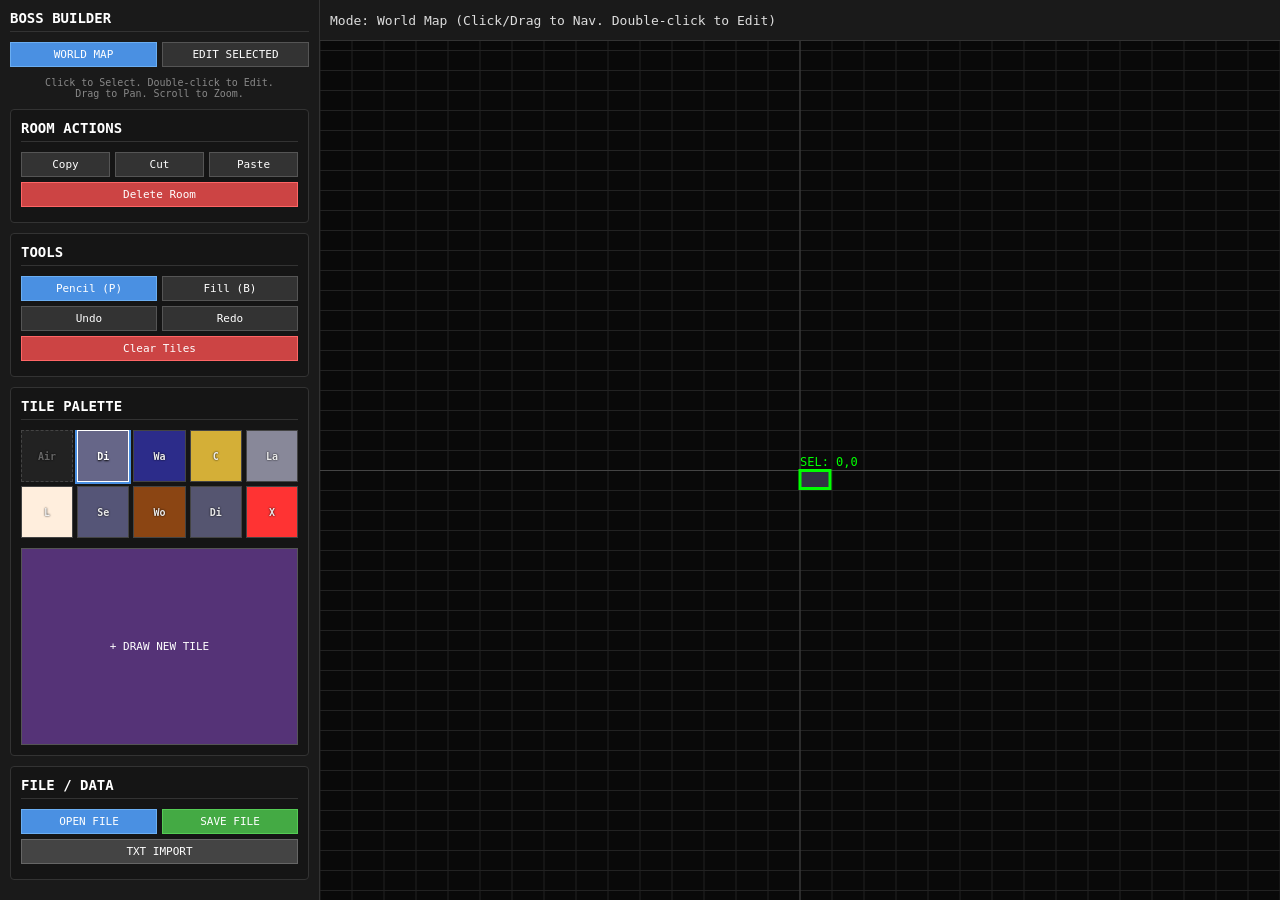
==== editor.html @ b4d49d74 "reframed" ====
<!DOCTYPE html>
<html lang="en">
<head>
    <meta charset="UTF-8">
    <title>BOSS Engine - World Builder</title>
    <style>
        :root {
            --bg: #111;
            --panel: #1a1a1a;
            --border: #333;
            --accent: #4a90e2;
            --text: #ddd;
            --success: #44aa44;
            --danger: #cc4444;
            --highlight: #ffd700;
        }
        body { margin: 0; background: var(--bg); color: var(--text); font-family: monospace; height: 100vh; display: flex; overflow: hidden; }
        
        /* Layout */
        #sidebar { width: 320px; background: var(--panel); border-right: 1px solid var(--border); display: flex; flex-direction: column; padding: 10px; box-sizing: border-box; z-index: 10; }
        #main { flex: 1; position: relative; display: flex; flex-direction: column; }
        #toolbar { height: 40px; background: var(--panel); border-bottom: 1px solid var(--border); display: flex; align-items: center; padding: 0 10px; gap: 10px; justify-content: space-between; z-index: 10; }
        #viewport { flex: 1; background: #000; position: relative; overflow: hidden; display: flex; align-items: center; justify-content: center; }
        
        /* UI Components */
        h2, h3 { margin: 0 0 10px 0; font-size: 14px; text-transform: uppercase; border-bottom: 1px solid var(--border); padding-bottom: 5px; color: #fff; }
        .group { background: rgba(0,0,0,0.2); border: 1px solid var(--border); padding: 10px; margin-bottom: 10px; border-radius: 4px; }
        .row { display: flex; gap: 5px; margin-bottom: 5px; align-items: center; }
        button { background: #333; border: 1px solid #555; color: white; padding: 5px 10px; cursor: pointer; font-family: inherit; font-size: 11px; flex: 1; transition: background 0.2s; }
        button:hover { background: #444; }
        button:active { transform: translateY(1px); }
        button.active { background: var(--accent); border-color: #6baef2; }
        button.success { background: var(--success); border-color: #55cc55; }
        button.danger { background: var(--danger); border-color: #ff6666; }
        button.secondary { background: #444; border-color: #666; }
        button:disabled { opacity: 0.5; cursor: not-allowed; }
        input, select { background: #222; border: 1px solid #444; color: white; padding: 4px; font-family: inherit; width: 100%; box-sizing: border-box; }
        
        /* Canvas Areas */
        canvas { image-rendering: pixelated; box-shadow: 0 0 30px rgba(0,0,0,0.8); }
        
        /* World View Specifics */
        #world-canvas { cursor: grab; background-color: #050505; }
        #world-canvas:active { cursor: grabbing; }

        /* Room Canvas - Scaled Up */
        #room-canvas {
            width: auto;
            height: auto;
            max-width: 95%;
            max-height: 95%;
            aspect-ratio: 480/288;
            image-rendering: pixelated; 
            /* Subtle grid background for Air */
            background-image: 
                linear-gradient(#1a1a1a 1px, transparent 1px),
                linear-gradient(90deg, #1a1a1a 1px, transparent 1px);
            background-size: 3.33% 5.55%; /* Approx for 30x18 grid */
            background-color: #0a0a0a;
        }
        
        /* Minimap Overlay */
        #minimap-overlay {
            position: absolute;
            top: 20px;
            right: 20px; /* Moved to right */
            background: rgba(0, 0, 0, 0.4); /* Semi-transparent */
            border: 1px solid rgba(255,255,255,0.2);
            padding: 10px;
            z-index: 100;
            display: none;
            backdrop-filter: blur(2px);
            /* Important: Click-through */
            pointer-events: none;
            border-radius: 8px;
        }
        #minimap-canvas { display: block; image-rendering: pixelated; opacity: 0.85; }

        /* Palette Grid */
        #palette { display: grid; grid-template-columns: repeat(5, 1fr); gap: 4px; max-height: 200px; overflow-y: auto; }
        .p-btn { aspect-ratio: 1; border: 1px solid #444; cursor: pointer; position: relative; font-size: 10px; display: flex; align-items: center; justify-content: center; overflow: hidden; font-weight: bold; color: rgba(255,255,255,0.9); text-shadow: 0 0 2px black; background: #222; }
        .p-btn.active { border-color: white; box-shadow: 0 0 0 2px var(--accent); z-index: 2; color: white; text-shadow: 0 1px 2px black; }
        .p-btn img { width: 100%; height: 100%; image-rendering: pixelated; }

        /* Pixel Editor */
        #pixel-editor-panel {
            position: absolute; top: 0; left: 0; width: 100%; height: 100%;
            background: rgba(0,0,0,0.95); z-index: 200;
            display: none;
            flex-direction: column; align-items: center; justify-content: center;
        }
        .color-swatch { width: 24px; height: 24px; border: 1px solid #555; display: inline-block; cursor: pointer; }
        .color-swatch.active { border: 2px solid white; transform: scale(1.1); }
        
        /* Modal for JSON */
        #json-modal {
            position: absolute; top: 0; left: 0; width: 100%; height: 100%;
            background: rgba(0,0,0,0.9); z-index: 300; display: none;
            padding: 40px; box-sizing: border-box;
        }
        textarea { width: 100%; height: 80%; background: #111; color: #0f0; border: 1px solid #333; font-family: monospace; padding: 10px; font-size: 12px; }

        .helper-text { font-size: 10px; color: #888; margin-top: 5px; text-align: center; }
        
        /* Status message */
        #status-message { font-size: 11px; color: #aaa; margin-left: auto; }

        /* Save Dialog */
        #save-modal {
            position: absolute; top: 0; left: 0; width: 100%; height: 100%;
            background: rgba(0,0,0,0.8); z-index: 400; display: none;
            align-items: center; justify-content: center;
        }
        .modal-box { background: #222; border: 1px solid #555; padding: 20px; width: 300px; text-align: center; box-shadow: 0 10px 30px rgba(0,0,0,0.5); }
    </style>
</head>
<body>

<!-- HIDDEN FILE INPUT -->
<input type="file" id="file-loader" accept=".js,.json,.txt" style="display: none;" onchange="dataManager.onFileSelected(this)">

<!-- SAVE MODAL -->
<div id="save-modal">
    <div class="modal-box">
        <h3>Save Options</h3>
        <p style="font-size: 11px; color: #aaa; margin-bottom: 20px;">Choose how you want to save the map data.</p>
        <div style="display: flex; flex-direction: column; gap: 10px;">
            <button id="btn-save-overwrite" class="success" onclick="dataManager.saveOverwrite()">OVERWRITE SOURCE</button>
            <button id="btn-save-new" class="active" onclick="dataManager.saveAsNew()">SAVE AS NEW FILE</button>
            <button class="secondary" onclick="document.getElementById('save-modal').style.display='none'">CANCEL</button>
        </div>
    </div>
</div>

<!-- SIDEBAR -->
<div id="sidebar">
    <h2>BOSS Builder</h2>

    <!-- Mode Switcher -->
    <div class="row">
        <button id="btn-mode-world" class="active" onclick="app.setMode('world')">WORLD MAP</button>
        <button id="btn-mode-room" onclick="app.editCurrentRoom()">EDIT SELECTED</button>
    </div>
    
    <div class="helper-text" style="margin-bottom: 10px;">
        Click to Select. Double-click to Edit.<br>Drag to Pan. Scroll to Zoom.
    </div>

    <!-- Room Actions -->
    <div class="group">
        <h3>Room Actions</h3>
        <div class="row">
            <button onclick="app.copyRoom()" title="Ctrl+C">Copy</button>
            <button onclick="app.cutRoom()" title="Ctrl+X">Cut</button>
            <button onclick="app.pasteRoom()" title="Ctrl+V">Paste</button>
        </div>
        <div class="row">
            <button class="danger" onclick="app.deleteRoom()" title="Delete/Backspace">Delete Room</button>
        </div>
    </div>

    <!-- Tools -->
    <div class="group">
        <h3>Tools</h3>
        <div class="row">
            <button id="tool-pencil" class="active" onclick="app.setTool('pencil')">Pencil (P)</button>
            <button id="tool-bucket" onclick="app.setTool('bucket')">Fill (B)</button>
        </div>
        <div class="row">
            <button onclick="app.undo()" title="Ctrl+Z">Undo</button>
            <button onclick="app.redo()" title="Ctrl+Y">Redo</button>
        </div>
        <div class="row">
            <button class="danger" onclick="app.clearRoomContent()">Clear Tiles</button>
        </div>
    </div>

    <!-- Palette -->
    <div class="group" style="flex: 1; display: flex; flex-direction: column;">
        <h3>Tile Palette</h3>
        <div id="palette">
            <!-- Populated by JS -->
        </div>
        <button onclick="pixelEditor.open()" style="margin-top: 10px; background: #553377;">+ DRAW NEW TILE</button>
    </div>

    <!-- Data -->
    <div class="group">
        <h3>File / Data</h3>
        <div class="row">
            <button class="active" onclick="dataManager.openSmart()" title="Auto-detects browser capabilities">OPEN FILE</button>
            <button class="success" onclick="dataManager.saveWithUI()">SAVE FILE</button>
        </div>
        <div class="row">
            <button class="secondary" onclick="dataManager.openImport()">TXT IMPORT</button>
        </div>
    </div>
</div>

<!-- MAIN VIEWPORT -->
<div id="main">
    <div id="toolbar">
        <span id="status-bar">Mode: World View</span>
        <span id="status-message"></span>
    </div>
    
    <div id="viewport">
        <!-- Room Editor Canvas -->
        <canvas id="room-canvas" width="480" height="288" style="display:none;"></canvas>
        
        <!-- World Map Canvas -->
        <canvas id="world-canvas"></canvas>
        
        <!-- Minimap Overlay -->
        <div id="minimap-overlay">
            <canvas id="minimap-canvas" width="150" height="150"></canvas>
            <div style="text-align:center; font-size:10px; color:#aaa; margin-top:2px;">Minimap</div>
        </div>
    </div>
</div>

<!-- PIXEL EDITOR OVERLAY -->
<div id="pixel-editor-panel">
    <div class="group" style="background: #222; padding: 20px; border: 1px solid #555; width: 520px;">
        <h3>Tile / Asset Designer</h3>
        <div style="display: flex; gap: 20px;">
            <div>
                <canvas id="pixel-canvas" width="256" height="256" style="border: 1px solid #555; cursor: crosshair;"></canvas>
                <div class="helper-text">Left Click: Draw | Right Click: Erase</div>
            </div>
            <div style="flex: 1; display: flex; flex-direction: column; gap: 10px;">
                <div>
                    <label>Name:</label>
                    <input type="text" id="pe-name" value="NewTile">
                </div>
                <div style="display: flex; gap: 5px;">
                     <div style="flex: 1;">
                        <label>ID (Num):</label>
                        <input type="number" id="pe-id" value="20">
                     </div>
                     <div style="flex: 1;">
                        <label>Char (Map):</label>
                        <input type="text" id="pe-char" value="" maxlength="1" placeholder="Ex: A">
                     </div>
                </div>
                <div class="helper-text" style="text-align: left; margin-top: 0;">
                    Character used in saved file map strings.
                </div>
                <div>
                    <label>Type:</label>
                    <select id="pe-type">
                        <option value="1">SOLID (Wall)</option>
                        <option value="0">NONE (Air/Decor)</option>
                        <option value="2">LIQUID (Water)</option>
                        <option value="4">CLIMBABLE (Ladder)</option>
                        <option value="99">HAZARD (Spike)</option>
                        <option value="8">PLATFORM (One-Way)</option>
                    </select>
                </div>
                <div>
                    <label>Colors:</label>
                    <div id="pe-palette"></div>
                </div>
                <div style="margin-top: auto; display: flex; gap: 5px;">
                    <button class="secondary" onclick="pixelEditor.close()">Cancel</button>
                    <button class="success" onclick="pixelEditor.save()">SAVE & ADD</button>
                </div>
            </div>
        </div>
    </div>
</div>

<!-- DATA IMPORT/EXPORT MODAL -->
<div id="json-modal">
    <div style="height: 5%; display: flex; justify-content: space-between; color: white;">
        <h3>Data Import/Export</h3>
        <button onclick="document.getElementById('json-modal').style.display='none'">CLOSE</button>
    </div>
    <textarea id="json-io" placeholder="Paste your WORLD_LAYOUTS here..."></textarea>
    <div style="height: 5%; display: flex; gap: 10px; align-items: center;">
        <button class="success" onclick="dataManager.processImport()">LOAD DATA</button>
        <span class="helper-text">Copy this content to data/rooms.js or paste existing content here.</span>
    </div>
</div>

<script>
/**
 * ------------------------------------------------------------------
 * CONSTANTS & CONFIG
 * ------------------------------------------------------------------
 */
const TILE_SIZE = 16;
const ROOM_COLS = 30;
const ROOM_ROWS = 18;
const ROOM_W = ROOM_COLS * TILE_SIZE; // 480
const ROOM_H = ROOM_ROWS * TILE_SIZE; // 288

// Engine Constants (Reference)
const COLLISION_TYPE = {
    NONE: 0, SOLID: 1, ONE_WAY: 2, LIQUID: 3, CLIMBABLE: 4, HAZARD: 5
};

const RENDER_STYLE = {
    INVISIBLE: 0, BLOCK_BASIC: 1, LIQUID: 2, LADDER: 3, 
    PLATFORM_WOOD: 4, SPIKE_ROCK: 5, OBJECT_MARKER: 6, CUSTOM: 100
};

// ------------------------------------------------------------------
// DATA MAPPING CONFIGURATION (Refactored for Index Compatibility)
// ------------------------------------------------------------------

// Mappings for file I/O. 
// IMPORT_MAP mirrors index.html's TILE_DATA_MAP
let IMPORT_MAP = {
    'x': 99, 
    'X': 99
};

// EXPORT_MAP is the inverse for saving
let EXPORT_MAP = {
    99: 'x'
};

// Utility: Tile Codec for Hot-Pluggable Logic
const TileCodec = {
    /**
     * Converts raw input (string char or number) into a standard Tile ID
     */
    decode(input) {
        if (typeof input === 'number') return input;
        
        // 1. Check Configuration Table for special overrides
        if (IMPORT_MAP.hasOwnProperty(input)) {
            return IMPORT_MAP[input];
        }
        
        // 2. Standard Fallback: Try parsing as integer
        const val = parseInt(input);
        return isNaN(val) ? 0 : val;
    },

    /**
     * Converts a standard Tile ID into its string representation for saving
     */
    encode(id) {
        // 1. Check Configuration Table for special overrides
        if (EXPORT_MAP.hasOwnProperty(id)) {
            return EXPORT_MAP[id];
        }
        
        // 2. Standard Fallback: Convert to string
        return id.toString();
    },

    // Registers a new custom mapping dynamically
    registerMapping(id, char) {
        if (!char || !id) return;
        IMPORT_MAP[char] = id;
        EXPORT_MAP[id] = char;
        console.log(`[Editor] Registered mapping: ID ${id} <-> Char '${char}'`);
    }
};

// Updated Tile Definitions
let TILE_DEF = {
    0:  { name: "Air",           col: COLLISION_TYPE.NONE,      ren: RENDER_STYLE.INVISIBLE,    isVoid: true },
    1:  { name: "Dirt",          col: COLLISION_TYPE.SOLID,     ren: RENDER_STYLE.BLOCK_BASIC,  color: "#666688" },
    2:  { name: "Water",         col: COLLISION_TYPE.LIQUID,    ren: RENDER_STYLE.LIQUID,       color: "rgba(68, 68, 255, 0.5)" },
    3:  { name: "ChestNode",     col: COLLISION_TYPE.NONE,      ren: RENDER_STYLE.OBJECT_MARKER, color: "#d4af37", symbol: "C" },
    4:  { name: "Ladder",        col: COLLISION_TYPE.CLIMBABLE, ren: RENDER_STYLE.LADDER,       color: "#888899", style: "ladder" },
    5:  { name: "LightNode",     col: COLLISION_TYPE.NONE,      ren: RENDER_STYLE.OBJECT_MARKER, color: "#ffeedd", symbol: "L" },
    6:  { name: "SecretWall",    col: COLLISION_TYPE.NONE,      ren: RENDER_STYLE.BLOCK_BASIC,  color: "#555577", alpha: 0.6 }, 
    8:  { name: "WoodPlatform",  col: COLLISION_TYPE.ONE_WAY,   ren: RENDER_STYLE.PLATFORM_WOOD, color: "#8b4513", height: 4 },
    10: { name: "DirtAlt",       col: COLLISION_TYPE.SOLID,     ren: RENDER_STYLE.BLOCK_BASIC,  color: "#555570" },
    99: { name: "Spike",         col: COLLISION_TYPE.HAZARD,    ren: RENDER_STYLE.SPIKE_ROCK,   color: "#ff3333", style: "spike" }
};

let CUSTOM_SPRITES = {}; 

let worldData = {
    "0,0": Array(ROOM_ROWS).fill().map(() => Array(ROOM_COLS).fill(0))
};

/**
 * ------------------------------------------------------------------
 * APPLICATION STATE
 * ------------------------------------------------------------------
 */
const app = {
    mode: 'world', // 'world' or 'room'
    curRx: 0,
    curRy: 0,
    selectedTile: 1,
    tool: 'pencil',
    isDrawing: false,
    
    // Performance Tracking
    lastPaintedTile: { x: -1, y: -1 },
    
    // History (Undo/Redo)
    history: [],
    redoStack: [],
    MAX_HISTORY: 50,
    
    // Clipboard for Room Data
    clipboard: null, 

    // Canvas Contexts
    ctxRoom: document.getElementById('room-canvas').getContext('2d'),
    ctxWorld: document.getElementById('world-canvas').getContext('2d'),
    ctxMini: document.getElementById('minimap-canvas').getContext('2d'),
    
    // World View Camera
    camX: 0,
    camY: 0,
    zoom: 0.5,
    isDragging: false,
    lastMouse: {x:0, y:0},
    keys: {},

    init() {
        this.renderPalette();
        this.resizeCanvas();
        window.addEventListener('resize', () => this.resizeCanvas());
        this.setupInputs();
        this.setMode('world');
        this.centerView();
        this.drawWorld();
    },

    resizeCanvas() {
        const vp = document.getElementById('viewport');
        const cvs = document.getElementById('world-canvas');
        cvs.width = vp.clientWidth;
        cvs.height = vp.clientHeight;
        if(this.mode === 'world') this.drawWorld();
    },

    setMode(m) {
        this.mode = m;
        document.getElementById('btn-mode-world').className = m === 'world' ? 'active' : '';
        document.getElementById('btn-mode-room').className = m === 'room' ? 'active' : '';
        document.getElementById('status-bar').innerText = m === 'world' ? 
            'Mode: World Map (Click/Drag to Nav. Double-click to Edit)' : 
            'Mode: Room Editor (Left Click Draw, Right Click Erase)';
        
        document.getElementById('room-canvas').style.display = m === 'room' ? 'block' : 'none';
        document.getElementById('world-canvas').style.display = m === 'world' ? 'block' : 'none';
        document.getElementById('minimap-overlay').style.display = m === 'room' ? 'block' : 'none';

        if (m === 'room') {
            this.drawRoom();
            this.drawMinimap();
        } else {
            this.drawWorld();
        }
    },

    setTool(t) { 
        this.tool = t; 
        document.getElementById('tool-pencil').className = t === 'pencil' ? 'active' : '';
        document.getElementById('tool-bucket').className = t === 'bucket' ? 'active' : '';
    },
    
    showMessage(msg) {
        const el = document.getElementById('status-message');
        el.innerText = msg;
        el.style.color = '#fff';
        setTimeout(() => el.innerText = '', 2000);
    },

    // --- UNDO / REDO SYSTEM ---

    saveState() {
        if (this.mode !== 'room') return;
        const key = `${this.curRx},${this.curRy}`;
        if (!worldData[key]) return;

        // Deep copy the current room state
        const state = worldData[key].map(row => [...row]);
        this.history.push({ key, data: state });
        
        if (this.history.length > this.MAX_HISTORY) this.history.shift();
        this.redoStack = []; // Clear redo on new action
    },

    undo() {
        if (this.history.length === 0) {
            this.showMessage("Nothing to Undo");
            return;
        }

        const currentState = this.history.pop();
        const key = currentState.key;
        
        // Save current state to redo stack before reverting
        if (worldData[key]) {
            this.redoStack.push({ key, data: worldData[key].map(row => [...row]) });
        }

        // Apply undo
        worldData[key] = currentState.data;
        
        if (key === `${this.curRx},${this.curRy}`) {
            this.drawRoom();
            this.drawMinimap();
        }
        this.showMessage("Undo");
    },

    redo() {
        if (this.redoStack.length === 0) {
            this.showMessage("Nothing to Redo");
            return;
        }

        const nextState = this.redoStack.pop();
        const key = nextState.key;

        // Save current to history again
        if (worldData[key]) {
            this.history.push({ key, data: worldData[key].map(row => [...row]) });
        }

        worldData[key] = nextState.data;

        if (key === `${this.curRx},${this.curRy}`) {
            this.drawRoom();
            this.drawMinimap();
        }
        this.showMessage("Redo");
    },

    // --- ROOM ACTIONS ---
    
    copyRoom() {
        const key = `${this.curRx},${this.curRy}`;
        if (worldData[key]) {
            this.clipboard = worldData[key].map(row => [...row]);
            this.showMessage(`Copied Room ${key}`);
        }
    },

    cutRoom() {
        this.saveState(); 
        const key = `${this.curRx},${this.curRy}`;
        if (worldData[key]) {
            this.clipboard = worldData[key].map(row => [...row]);
            delete worldData[key];
            this.showMessage(`Cut Room ${key}`);
            this.refreshViews();
        }
    },

    pasteRoom() {
        if (!this.clipboard) return this.showMessage("Clipboard empty");
        this.saveState(); 
        const key = `${this.curRx},${this.curRy}`;
        worldData[key] = this.clipboard.map(row => [...row]);
        this.showMessage(`Pasted to ${key}`);
        this.refreshViews();
    },

    deleteRoom() {
        const key = `${this.curRx},${this.curRy}`;
        if (worldData[key] && confirm(`Delete Room ${key} permanently?`)) {
            this.saveState(); 
            delete worldData[key];
            this.showMessage(`Deleted Room ${key}`);
            this.refreshViews();
        }
    },

    clearRoomContent() {
        const key = `${this.curRx},${this.curRy}`;
        if(confirm(`Clear tiles in Room ${key}?`)) {
            this.saveState();
            worldData[key] = Array(ROOM_ROWS).fill().map(() => Array(ROOM_COLS).fill(0));
            this.refreshViews();
            this.showMessage(`Cleared tiles in ${key}`);
        }
    },
    
    refreshViews() {
        if (this.mode === 'world') this.drawWorld();
        else { this.drawRoom(); this.drawMinimap(); }
    },

    selectRoom(x, y) {
        this.curRx = x;
        this.curRy = y;
        this.refreshViews();
    },

    editCurrentRoom() {
        const key = `${this.curRx},${this.curRy}`;
        if (!worldData[key]) {
            worldData[key] = Array(ROOM_ROWS).fill().map(() => Array(ROOM_COLS).fill(0));
        }
        this.setMode('room');
    },
    
    centerView() {
        const cvs = document.getElementById('world-canvas');
        this.camX = cvs.width/2;
        this.camY = cvs.height/2;
        this.drawWorld();
    },

    // --- DRAWING LOGIC ---

    drawRoom() {
        if (this.mode !== 'room') return;
        const ctx = this.ctxRoom;
        const key = `${this.curRx},${this.curRy}`;
        const data = worldData[key];
        
        // Clear canvas (Transparent/CSS background handles grid)
        ctx.clearRect(0,0, 480, 288);
        
        if(data) {
            for(let y=0; y<ROOM_ROWS; y++) {
                if (!data[y]) continue; 
                for(let x=0; x<ROOM_COLS; x++) {
                    const tid = data[y][x];
                    if (tid !== 0) this.drawTile(ctx, x*TILE_SIZE, y*TILE_SIZE, tid, TILE_SIZE);
                }
            }
        }
        
        // Draw Grid Overlay for better visibility (Optional)
        ctx.strokeStyle = "rgba(255,255,255,0.05)";
        ctx.lineWidth = 1;
        ctx.beginPath();
        for(let x=0; x<=ROOM_COLS; x++) { ctx.moveTo(x*TILE_SIZE,0); ctx.lineTo(x*TILE_SIZE, ROOM_H); }
        for(let y=0; y<=ROOM_ROWS; y++) { ctx.moveTo(0, y*TILE_SIZE); ctx.lineTo(ROOM_W, y*TILE_SIZE); }
        ctx.stroke();
    },

    drawTile(ctx, x, y, id, size) {
        const def = TILE_DEF[id];
        if(!def) return;
        
        if (CUSTOM_SPRITES[id]) {
            ctx.drawImage(CUSTOM_SPRITES[id], x, y, size, size);
        } else {
            // Background color fill
            if (def.color) {
                ctx.fillStyle = def.color;
                if (def.alpha) ctx.globalAlpha = def.alpha;
                
                if (def.height) {
                    // Platform style (top part)
                    ctx.fillRect(x, y, size, def.height);
                } else if(def.style === "spike") {
                    // Draw nothing here, handled below
                } else {
                    // Full block
                    ctx.fillRect(x, y, size, size);
                }
                ctx.globalAlpha = 1.0;
            }

            // --- Specific Shapes & Symbols ---
            
            // Symbol (Text)
            if (def.symbol) {
                ctx.fillStyle = "#fff";
                ctx.font = "bold 12px monospace";
                ctx.textAlign = "center";
                ctx.textBaseline = "middle";
                ctx.fillText(def.symbol, x + size/2, y + size/2);
            }

            // Ladder
            if (def.style === 'ladder') {
                ctx.fillStyle = "rgba(0,0,0,0.3)";
                ctx.fillRect(x + 4, y, 2, size);
                ctx.fillRect(x + 10, y, 2, size);
                for(let i=2; i<size; i+=4) ctx.fillRect(x+4, y+i, 8, 2);
            }

            // Spike (Triangle/X)
            if (def.style === 'spike') {
                ctx.fillStyle = def.color || "#f00";
                ctx.beginPath();
                // Upward triangle
                ctx.moveTo(x + 2, y + size);
                ctx.lineTo(x + size/2, y + 2);
                ctx.lineTo(x + size - 2, y + size);
                ctx.closePath();
                ctx.fill();
            }
            
            // Border for solid blocks
            if (!def.symbol && !def.height && !def.style && id !== 0) {
                ctx.strokeStyle = "rgba(0,0,0,0.3)";
                ctx.strokeRect(x, y, size, size);
            }
        }
    },

    drawWorld() {
        if (this.mode !== 'world') return;
        const ctx = this.ctxWorld;
        const cvs = document.getElementById('world-canvas');
        
        ctx.fillStyle = "#090909";
        ctx.fillRect(0,0, cvs.width, cvs.height);

        const roomW = 60 * this.zoom; 
        const roomH = 36 * this.zoom; 
        const gap = 4 * this.zoom;
        const cellW = roomW + gap;
        const cellH = roomH + gap;

        // Grid Lines
        ctx.strokeStyle = "#222";
        ctx.lineWidth = 1;
        const startX = (this.camX % cellW) - cellW; 
        const startY = (this.camY % cellH) - cellH;

        ctx.beginPath();
        for(let x = startX; x < cvs.width + cellW; x += cellW) {
            ctx.moveTo(x, 0); ctx.lineTo(x, cvs.height);
        }
        for(let y = startY; y < cvs.height + cellH; y += cellH) {
            ctx.moveTo(0, y); ctx.lineTo(cvs.width, y);
        }
        ctx.stroke();

        // Origin Lines
        ctx.strokeStyle = "#444";
        ctx.beginPath();
        ctx.moveTo(0, this.camY); ctx.lineTo(cvs.width, this.camY);
        ctx.moveTo(this.camX, 0); ctx.lineTo(this.camX, cvs.height);
        ctx.stroke();

        // Rooms
        for (let key in worldData) {
            const [rx, ry] = key.split(',').map(Number);
            const scX = this.camX + (rx * cellW);
            const scY = this.camY + (ry * cellH);
            
            if (scX + roomW < 0 || scX > cvs.width || scY + roomH < 0 || scY > cvs.height) continue;
            
            ctx.fillStyle = "#333344";
            ctx.fillRect(scX, scY, roomW, roomH);
            ctx.strokeStyle = "#555";
            ctx.strokeRect(scX, scY, roomW, roomH);

            // Preview
            const rData = worldData[key];
            const pSize = roomW / ROOM_COLS;
            if (this.zoom > 0.4 && rData) { 
                for(let r=0; r<ROOM_ROWS; r++) {
                    if (!rData[r]) continue;
                    for(let c=0; c<ROOM_COLS; c++) {
                        if (rData[r][c] !== 0) {
                            ctx.fillStyle = TILE_DEF[rData[r][c]] ? (TILE_DEF[rData[r][c]].color || 'transparent') : '#888';
                            if(ctx.fillStyle !== 'transparent') ctx.fillRect(scX + c*pSize, scY + r*pSize, pSize, pSize);
                        }
                    }
                }
            }
            
            // Label
            if (this.zoom > 0.6) {
                ctx.fillStyle = "white";
                ctx.font = `${10*this.zoom}px monospace`;
                ctx.fillText(`${rx},${ry}`, scX + 2, scY + 12*this.zoom);
            }
        }

        // Selection
        const selScX = this.camX + (this.curRx * cellW);
        const selScY = this.camY + (this.curRy * cellH);
        
        ctx.strokeStyle = "#00ff00";
        ctx.lineWidth = 3;
        ctx.strokeRect(selScX, selScY, roomW, roomH);
        
        ctx.fillStyle = "#0f0";
        ctx.font = `${12}px monospace`;
        ctx.fillText(`SEL: ${this.curRx},${this.curRy}`, selScX, selScY - 5);
    },

    drawMinimap() {
        const ctx = this.ctxMini;
        const cvs = document.getElementById('minimap-canvas');
        
        // Clear transparency
        ctx.clearRect(0,0,cvs.width, cvs.height);
        
        // Larger Minimap: Show 5x5 grid or 3x3 but bigger
        const range = 1; // 1 = 3x3 grid
        const visualScale = 1.5; // Scale up the minimap visual
        const roomPixW = 30 * visualScale; 
        const roomPixH = 18 * visualScale; 
        
        const centerX = cvs.width / 2;
        const centerY = cvs.height / 2;

        const rangeArr = [-1, 0, 1];
        
        rangeArr.forEach(dy => {
            rangeArr.forEach(dx => {
                const tx = this.curRx + dx;
                const ty = this.curRy + dy;
                const key = `${tx},${ty}`;
                
                // Calculate position relative to center
                const drawX = centerX + (dx * roomPixW) - (roomPixW/2);
                const drawY = centerY + (dy * roomPixH) - (roomPixH/2);
                
                ctx.strokeStyle = "rgba(100,100,100,0.5)";
                ctx.lineWidth = 1;
                ctx.strokeRect(drawX, drawY, roomPixW, roomPixH);

                if (worldData[key]) {
                    ctx.fillStyle = (dx===0 && dy===0) ? "rgba(34,51,34,0.9)" : "rgba(17,17,34,0.9)";
                    ctx.fillRect(drawX, drawY, roomPixW, roomPixH);
                    
                    const rData = worldData[key];
                    const dotW = roomPixW / ROOM_COLS;
                    const dotH = roomPixH / ROOM_ROWS;

                    for(let r=0; r<ROOM_ROWS; r++) { 
                        if (!rData[r]) continue;
                        for(let c=0; c<ROOM_COLS; c++) {
                            const tid = rData[r][c];
                            if (tid !== 0 && TILE_DEF[tid]) {
                                ctx.fillStyle = TILE_DEF[tid].color || 'transparent';
                                if(ctx.fillStyle !== 'transparent') 
                                    ctx.fillRect(drawX + c*dotW, drawY + r*dotH, Math.ceil(dotW), Math.ceil(dotH));
                            }
                        }
                    }
                } else if(dx===0 && dy===0) {
                     ctx.fillStyle = "rgba(17,17,17,0.9)";
                     ctx.fillRect(drawX, drawY, roomPixW, roomPixH);
                }
                
                if(dx===0 && dy===0) {
                    ctx.strokeStyle = "#0f0";
                    ctx.lineWidth = 2;
                    ctx.strokeRect(drawX, drawY, roomPixW, roomPixH);
                }
            });
        });
    },

    // --- INTERACTION ---

    renderPalette() {
        const p = document.getElementById('palette');
        p.innerHTML = '';
        Object.keys(TILE_DEF).forEach(k => {
            const def = TILE_DEF[k];
            // Skip rendering Air in palette if you want, but useful to have 'Eraser' effectively
            const div = document.createElement('div');
            div.className = `p-btn ${parseInt(k) === this.selectedTile ? 'active' : ''}`;
            
            if (CUSTOM_SPRITES[k]) {
                const img = document.createElement('img');
                img.src = CUSTOM_SPRITES[k].src;
                div.appendChild(img);
                
                // Show char code for custom sprites
                if (EXPORT_MAP[k]) {
                    const charBadge = document.createElement('div');
                    charBadge.innerText = EXPORT_MAP[k];
                    charBadge.style.position = 'absolute';
                    charBadge.style.bottom = '0';
                    charBadge.style.right = '0';
                    charBadge.style.background = 'rgba(0,0,0,0.7)';
                    charBadge.style.fontSize = '8px';
                    charBadge.style.padding = '1px 3px';
                    div.appendChild(charBadge);
                }
            } else {
                div.style.backgroundColor = def.color || '#222'; // Dark bg for Air
                if(def.symbol) div.innerText = def.symbol;
                else if (def.style === 'spike') div.innerText = "X"; // Special case for Spike icon
                else div.innerText = def.name.substring(0,2);
                
                // Special style for Air in palette
                if (k === "0") {
                   div.innerText = "Air";
                   div.style.color = "#666";
                   div.style.border = "1px dashed #444";
                }
            }
            
            div.title = `${def.name} (ID: ${k})`;
            div.onclick = () => {
                this.selectedTile = parseInt(k);
                this.renderPalette();
            };
            p.appendChild(div);
        });
    },

    setupInputs() {
        // Keyboard
        window.addEventListener('keydown', e => {
            if(e.target.tagName === 'INPUT' || e.target.tagName === 'TEXTAREA') return;
            this.keys[e.code] = true;
            if (e.ctrlKey || e.metaKey) {
                switch(e.code) {
                    case 'KeyC': e.preventDefault(); this.copyRoom(); break;
                    case 'KeyX': e.preventDefault(); this.cutRoom(); break;
                    case 'KeyV': e.preventDefault(); this.pasteRoom(); break;
                    case 'KeyS': e.preventDefault(); dataManager.saveWithUI(); break;
                    case 'KeyZ': e.preventDefault(); this.undo(); break;
                    case 'KeyY': e.preventDefault(); this.redo(); break;
                }
            }
            if (e.code === 'Delete' || e.code === 'Backspace') {
                e.preventDefault();
                this.deleteRoom();
            }
            // Tool Shortcuts
            if (e.code === 'KeyP') this.setTool('pencil');
            if (e.code === 'KeyB') this.setTool('bucket');
        });
        
        window.addEventListener('keyup', e => this.keys[e.code] = false);

        // WORLD CANVAS
        const wCvs = document.getElementById('world-canvas');
        wCvs.addEventListener('contextmenu', e => e.preventDefault());
        wCvs.addEventListener('mousedown', e => {
            if (e.button === 1 || e.button === 2 || (e.button === 0 && this.keys['Space'])) {
                e.preventDefault();
                this.isDragging = true;
                this.lastMouse = {x: e.clientX, y: e.clientY};
                wCvs.style.cursor = 'grabbing';
            }
        });
        
        window.addEventListener('mousemove', e => {
            if (this.isDragging && this.mode === 'world') {
                const dx = e.clientX - this.lastMouse.x;
                const dy = e.clientY - this.lastMouse.y;
                this.camX += dx;
                this.camY += dy;
                this.lastMouse = {x: e.clientX, y: e.clientY};
                this.drawWorld();
            }
        });

        window.addEventListener('mouseup', () => {
            this.isDragging = false;
            this.isDrawing = false;
            wCvs.style.cursor = 'grab';
        });
        
        wCvs.addEventListener('click', e => {
            if (e.button !== 0 || this.keys['Space'] || this.isDragging) return; 
            const rect = wCvs.getBoundingClientRect();
            const mx = e.clientX - rect.left;
            const my = e.clientY - rect.top;
            
            const cellW = (60 * this.zoom) + (4 * this.zoom);
            const cellH = (36 * this.zoom) + (4 * this.zoom);
            
            const gridX = Math.round((mx - this.camX) / cellW);
            const gridY = Math.round((my - this.camY) / cellH);
            this.selectRoom(gridX, gridY);
        });

        wCvs.addEventListener('dblclick', e => {
            if (e.button !== 0) return;
            const rect = wCvs.getBoundingClientRect();
            const mx = e.clientX - rect.left;
            const my = e.clientY - rect.top;
            const cellW = (60 * this.zoom) + (4 * this.zoom);
            const cellH = (36 * this.zoom) + (4 * this.zoom);
            
            const gridX = Math.round((mx - this.camX) / cellW);
            const gridY = Math.round((my - this.camY) / cellH);
            this.selectRoom(gridX, gridY);
            this.editCurrentRoom();
        });

        wCvs.addEventListener('wheel', e => {
            e.preventDefault();
            const rect = wCvs.getBoundingClientRect();
            const mouseX = e.clientX - rect.left;
            const mouseY = e.clientY - rect.top;
            const delta = -e.deltaY * 0.001;
            const oldZoom = this.zoom;
            let newZoom = Math.max(0.1, Math.min(oldZoom + delta, 5.0));
            const worldX = (mouseX - this.camX) / oldZoom;
            const worldY = (mouseY - this.camY) / oldZoom;
            this.camX = mouseX - (worldX * newZoom);
            this.camY = mouseY - (worldY * newZoom);
            this.zoom = newZoom;
            this.drawWorld();
        });

        // ROOM CANVAS (FIXED PERFORMANCE)
        const rCvs = document.getElementById('room-canvas');
        
        const getTileCoords = (e) => {
            const rect = rCvs.getBoundingClientRect();
            const scaleX = rCvs.width / rect.width;
            const scaleY = rCvs.height / rect.height;
            return {
                x: Math.floor(((e.clientX - rect.left) * scaleX) / TILE_SIZE),
                y: Math.floor(((e.clientY - rect.top) * scaleY) / TILE_SIZE)
            };
        };

        const paint = (e, isClick) => {
            const {x, y} = getTileCoords(e);
            if(x<0 || x>=ROOM_COLS || y<0 || y>=ROOM_ROWS) return;
            
            // PERFORMANCE FIX: 
            // 1. If dragging, don't repaint the same tile over and over
            if (!isClick && x === this.lastPaintedTile.x && y === this.lastPaintedTile.y) return;
            
            this.lastPaintedTile = { x, y };

            const key = `${this.curRx},${this.curRy}`;
            // SAFETY FIX: Ensure room data exists before painting to prevent crash/freeze
            if (!worldData[key]) {
                worldData[key] = Array(ROOM_ROWS).fill().map(() => Array(ROOM_COLS).fill(0));
            }
            if (!worldData[key][y]) {
                // Should not happen if init correctly, but safety first
                return;
            }

            let val = this.selectedTile;
            if (e.buttons === 2) val = 0; 
            
            // CRITICAL FIX: Only flood fill on initial click, NEVER on drag
            if (this.tool === 'bucket') {
                if (isClick && e.buttons === 1) {
                    this.floodFill(x, y, val);
                    this.drawRoom();
                    this.drawMinimap();
                }
            } else {
                // Pencil
                if (worldData[key][y][x] !== val) {
                    worldData[key][y][x] = val;
                    this.drawRoom();
                    this.drawMinimap();
                }
            }
        };

        rCvs.addEventListener('mousedown', e => {
            // Save state for UNDO before modifying
            if (e.button === 0 || e.button === 2) {
                this.saveState();
            }

            this.isDrawing = true;
            this.lastPaintedTile = {x: -1, y: -1}; // Reset
            paint(e, true);
        });
        rCvs.addEventListener('mousemove', e => {
            if(this.isDrawing) paint(e, false);
        });
        rCvs.addEventListener('contextmenu', e => e.preventDefault());
    },

    floodFill(x, y, val) {
        const key = `${this.curRx},${this.curRy}`;
        const grid = worldData[key];
        const target = grid[y][x];
        if(target === val) return;
        
        const stack = [[x,y]];
        while(stack.length) {
            const [cx, cy] = stack.pop();
            if(cx<0 || cx>=ROOM_COLS || cy<0 || cy>=ROOM_ROWS) continue;
            if(grid[cy][cx] === target) {
                grid[cy][cx] = val;
                stack.push([cx+1,cy], [cx-1,cy], [cx,cy+1], [cx,cy-1]);
            }
        }
    }
};

const pixelEditor = {
    canvas: document.getElementById('pixel-canvas'),
    ctx: document.getElementById('pixel-canvas').getContext('2d'),
    gridSize: 16,
    pixels: [],
    currentColor: '#ffffff',
    paletteColors: ['#000000', '#111122', '#ffffff', '#ff0000', '#00ff00', '#0000ff', '#ffff00', '#00ffff', '#ff00ff', '#444455', '#d4af37'],

    init() {
        const palContainer = document.getElementById('pe-palette');
        this.paletteColors.forEach(c => {
            const s = document.createElement('div');
            s.className = 'color-swatch';
            s.style.backgroundColor = c;
            s.onclick = () => {
                this.currentColor = c;
                document.querySelectorAll('.color-swatch').forEach(el=>el.classList.remove('active'));
                s.classList.add('active');
            };
            palContainer.appendChild(s);
        });

        let drawing = false;
        const paint = (e) => {
            const rect = this.canvas.getBoundingClientRect();
            const scale = this.canvas.width / rect.width;
            const x = Math.floor((e.clientX - rect.left) * scale / (this.canvas.width/this.gridSize));
            const y = Math.floor((e.clientY - rect.top) * scale / (this.canvas.height/this.gridSize));
            if(x<0||x>=this.gridSize||y<0||y>=this.gridSize) return;
            this.pixels[y][x] = (e.buttons === 2) ? null : this.currentColor;
            this.render();
        };

        this.canvas.addEventListener('mousedown', e => { drawing = true; paint(e); });
        this.canvas.addEventListener('mousemove', e => { if(drawing) paint(e); });
        window.addEventListener('mouseup', () => drawing = false);
        this.canvas.addEventListener('contextmenu', e => e.preventDefault());
    },

    open() {
        document.getElementById('pixel-editor-panel').style.display = 'flex';
        this.pixels = Array(this.gridSize).fill().map(() => Array(this.gridSize).fill(null));
        const keys = Object.keys(TILE_DEF).map(Number).sort((a,b)=>a-b);
        document.getElementById('pe-id').value = keys[keys.length-1] + 1;
        document.getElementById('pe-char').value = '';
        this.render();
    },

    close() { document.getElementById('pixel-editor-panel').style.display = 'none'; },

    render() {
        const w = this.canvas.width;
        const h = this.canvas.height;
        const pSize = w / this.gridSize;
        this.ctx.fillStyle = '#333';
        this.ctx.fillRect(0,0,w,h);
        this.ctx.fillStyle = '#444';
        for(let y=0; y<this.gridSize; y++) {
            for(let x=0; x<this.gridSize; x++) {
                if((x+y)%2===0) this.ctx.fillRect(x*pSize, y*pSize, pSize, pSize);
            }
        }
        for(let y=0; y<this.gridSize; y++) {
            for(let x=0; x<this.gridSize; x++) {
                if(this.pixels[y][x]) {
                    this.ctx.fillStyle = this.pixels[y][x];
                    this.ctx.fillRect(x*pSize, y*pSize, pSize, pSize);
                }
            }
        }
        this.ctx.strokeStyle = 'rgba(255,255,255,0.1)';
        this.ctx.beginPath();
        for(let i=0; i<=this.gridSize; i++) {
            this.ctx.moveTo(i*pSize, 0); this.ctx.lineTo(i*pSize, h);
            this.ctx.moveTo(0, i*pSize); this.ctx.lineTo(w, i*pSize);
        }
        this.ctx.stroke();
    },

    save() {
        const id = parseInt(document.getElementById('pe-id').value);
        const name = document.getElementById('pe-name').value;
        const char = document.getElementById('pe-char').value;
        const type = document.getElementById('pe-type').value;
        const typeName = document.getElementById('pe-type').options[document.getElementById('pe-type').selectedIndex].text;

        if(!id || !name) return alert("ID and Name required");
        
        // --- Validation: Check if Char is used ---
        if (char && IMPORT_MAP[char] && IMPORT_MAP[char] !== id) {
            return alert(`Error: Character '${char}' is already used by ID ${IMPORT_MAP[char]}.`);
        }
        
        // --- Validation: Check if ID is used ---
        if (TILE_DEF[id] && !confirm(`ID ${id} already exists (${TILE_DEF[id].name}). Overwrite?`)) return;

        const tmpCanvas = document.createElement('canvas');
        tmpCanvas.width = 16; tmpCanvas.height = 16;
        const tCtx = tmpCanvas.getContext('2d');
        for(let y=0; y<16; y++) {
            for(let x=0; x<16; x++) {
                if(this.pixels[y][x]) {
                    tCtx.fillStyle = this.pixels[y][x];
                    tCtx.fillRect(x,y,1,1);
                }
            }
        }
        const dataURL = tmpCanvas.toDataURL();
        const imgObj = new Image();
        imgObj.src = dataURL;
        CUSTOM_SPRITES[id] = imgObj;

        // Register Mapping
        if (char) {
            TileCodec.registerMapping(id, char);
        }

        TILE_DEF[id] = { 
            name: name, 
            color: '#fff', 
            code: typeName, 
            customData: dataURL, 
            collisionId: parseInt(type),
            char: char 
        };
        app.renderPalette();
        this.close();
        app.showMessage(`Saved custom tile ${name} (${char || id})`);
    }
};

const dataManager = {
    fileHandle: null,

    openImport() { document.getElementById('json-modal').style.display = 'block'; },
    
    // Legacy / Basic Input handler
    onFileSelected(input) {
        const file = input.files[0];
        if(!file) return;
        this.fileHandle = null; // Basic input cannot overwrite, so nullify handle
        const reader = new FileReader();
        reader.onload = (e) => {
            const txt = e.target.result;
            this.parseData(txt);
        };
        reader.readAsText(file);
    },

    // Native API (Smart Wrapper)
    async openSmart() {
        // Feature detection for File System Access API (Chrome/Edge/Opera)
        if ('showOpenFilePicker' in window) {
            try {
                const [handle] = await window.showOpenFilePicker({
                    types: [{ description: 'JS/JSON', accept: {'text/javascript': ['.js', '.json', '.txt']} }]
                });
                this.fileHandle = handle;
                const file = await handle.getFile();
                const text = await file.text();
                this.parseData(text);
            } catch(e) { 
                // User cancelled or error
                if (e.name !== 'AbortError') console.error(e);
            }
        } else {
            // Fallback for Safari/Firefox: Trigger the hidden file input
            // This allows the user to still open files seamlessly
            document.getElementById('file-loader').click();
        }
    },

    processImport() {
        const txt = document.getElementById('json-io').value;
        this.fileHandle = null; // Text import cannot overwrite file
        this.parseData(txt);
    },
    
    parseData(txt) {
        try {
            let jsonStr = txt;
            
            // ROBUST PARSING FIX: 
            if (txt.includes("WORLD_LAYOUTS =")) {
                const start = txt.indexOf("{", txt.indexOf("WORLD_LAYOUTS"));
                if (start !== -1) {
                    let braceCount = 0;
                    let end = -1;
                    for (let i = start; i < txt.length; i++) {
                        if (txt[i] === '{') braceCount++;
                        else if (txt[i] === '}') {
                            braceCount--;
                            if (braceCount === 0) {
                                end = i;
                                break;
                            }
                        }
                    }
                    if (end !== -1) {
                        jsonStr = txt.substring(start, end+1);
                    }
                }
            }
            
            try {
                worldData = JSON.parse(jsonStr);
            } catch(e) {
                const fixed = jsonStr.replace(/([a-zA-Z0-9_-]+):/g, '"$1":');
                worldData = JSON.parse(fixed);
            }
            
            this.sanitizeData(); // NORMALIZE DATA
            
            alert("Data Loaded Successfully!");
            app.history = []; // Clear undo history on new load
            app.renderPalette(); // Refresh palette in case of new custom tiles
            app.selectRoom(0,0);
            document.getElementById('json-modal').style.display = 'none';
        } catch(e) {
            console.error(e);
            alert("Failed to parse. Ensure content is a valid JSON object or the JS object from a saved file.");
        }
    },
    
    sanitizeData() {
        // OPTIMIZED SANITIZATION using TileCodec
        for (let key in worldData) {
            if (!Array.isArray(worldData[key])) {
                worldData[key] = []; 
            }
            
            for (let y = 0; y < ROOM_ROWS; y++) {
                let row = worldData[key][y];

                // 1. Convert String rows to Array using Decoder
                if (typeof row === 'string') {
                    // Split string and map each char through decode
                    row = row.split('').map(char => TileCodec.decode(char));
                }
                
                // 2. Ensure it is an Array
                if (!Array.isArray(row)) {
                    row = Array(ROOM_COLS).fill(0);
                }
                
                // 3. Normalize Length (Pad with 0s)
                if (row.length < ROOM_COLS) {
                    const missing = ROOM_COLS - row.length;
                    for (let k = 0; k < missing; k++) row.push(0);
                }
                
                // 4. Final Validation: Ensure every cell is a valid ID number
                // This handles cases where mixed types might exist in an array
                for (let x = 0; x < ROOM_COLS; x++) {
                    row[x] = TileCodec.decode(row[x]);
                }

                // Write back the clean row
                worldData[key][y] = row;
            }
        }
    },

    saveWithUI() {
        // Always show the modal to allow Save As New options
        document.getElementById('save-modal').style.display = 'flex';
    },

    async saveOverwrite() {
        document.getElementById('save-modal').style.display = 'none';
        if (!this.fileHandle) {
            alert("No source file to overwrite. Using Save As instead.");
            return this.saveAsNew();
        }

        const jsContent = this.generateOutput();
        try {
            const writable = await this.fileHandle.createWritable();
            await writable.write(jsContent);
            await writable.close();
            app.showMessage("Saved to " + this.fileHandle.name);
        } catch(e) {
            console.error(e);
            alert("Failed to overwrite. Please use Save As.");
        }
    },

    async saveAsNew() {
        document.getElementById('save-modal').style.display = 'none';
        const jsContent = this.generateOutput();
        
        // 1. Try File System Access API (Save As...)
        // Check if supported (Safari doesn't support this)
        if ('showSaveFilePicker' in window) {
            try {
                const handle = await window.showSaveFilePicker({
                    suggestedName: 'rooms.js',
                    types: [{
                        description: 'JavaScript File',
                        accept: {'text/javascript': ['.js']}
                    }]
                });
                const writable = await handle.createWritable();
                await writable.write(jsContent);
                await writable.close();
                // Update current file handle to this new one so overwrite works next time
                this.fileHandle = handle;
                app.showMessage("File saved successfully.");
                return;
            } catch (err) {
                if(err.name !== 'AbortError') console.error(err);
                if(err.name === 'AbortError') return;
            }
        } 
        
        // 2. Fallback to Blob Download (Standard for Safari/Firefox)
        this.download(jsContent);
    },

    generateOutput() {
        let jsContent = `// -------------------------------------------\n`;
        jsContent += `// AUTOMATICALLY GENERATED BY BOSS BUILDER\n`;
        jsContent += `// -------------------------------------------\n\n`;
        
        jsContent += `const WORLD_LAYOUTS = {\n`;
        const keys = Object.keys(worldData).sort();
        keys.forEach((key, i) => {
            if (!Array.isArray(worldData[key])) return;
            
            jsContent += `    "${key}": [\n`;
            worldData[key].forEach((row, ri) => {
                // EXPORT AS STRING LOGIC (Optimized)
                // Use TileCodec.encode to handle specific mappings (like 99 -> 'x')
                const rowStr = row.map(cell => TileCodec.encode(cell)).join('');
                
                jsContent += `        "${rowStr}"${ri < 17 ? ',' : ''}\n`;
            });
            jsContent += `    ]${i < keys.length-1 ? ',' : ''}\n`;
        });
        jsContent += `};\n\n`;

        // --- NEW: COMPATIBILITY INJECTION FOR INDEX.HTML ---
        
        // 1. Export Mappings (so index knows that 'A' = 101)
        jsContent += `// --- EDITOR <-> INDEX SHARED MAPPINGS ---\n`;
        jsContent += `if (typeof TILE_DATA_MAP !== 'undefined') {\n`;
        const customMappings = Object.entries(IMPORT_MAP).filter(([k, v]) => k !== 'x' && k !== 'X'); // Skip defaults
        if (customMappings.length > 0) {
            jsContent += `    Object.assign(TILE_DATA_MAP, {\n`;
            customMappings.forEach(([char, id]) => {
                jsContent += `        '${char}': ${id},\n`;
            });
            jsContent += `    });\n`;
        }
        jsContent += `}\n\n`;

        // 2. Export Definitions & Visuals
        const customKeys = Object.keys(TILE_DEF).filter(k => TILE_DEF[k].customData);
        if (customKeys.length > 0) {
            jsContent += `// --- CUSTOM TILE ASSETS & DEFINITIONS ---\n`;
            jsContent += `if (typeof TILE_DEF !== 'undefined') {\n`;
            customKeys.forEach(k => {
                const t = TILE_DEF[k];
                // Note: We use ren: 100 (RENDER_STYLE.CUSTOM)
                // We inject the base64 data directly into the definition
                jsContent += `    TILE_DEF[${k}] = { name: "${t.name}", col: ${t.collisionId}, ren: 100, customSrc: "${t.customData}" };\n`;
            });
            jsContent += `}\n`;

            jsContent += `\n// --- DYNAMIC RENDER LOGIC FOR CUSTOM TILES ---\n`;
            jsContent += `if(typeof RenderRegistry !== 'undefined') {\n`;
            jsContent += `  // Register Generic Handler for ID 100 (Custom)\n`;
            jsContent += `  RenderRegistry.register(100, (ctx, tx, ty, x, y, map, def) => {\n`;
            jsContent += `    if(!def.img) { def.img = new Image(); def.img.src = def.customSrc; }\n`;
            jsContent += `    if(def.img.complete) ctx.drawImage(def.img, tx, ty, 16, 16);\n`;
            jsContent += `    else { ctx.fillStyle = '#f0f'; ctx.fillRect(tx, ty, 16, 16); }\n`;
            jsContent += `  });\n}\n`;
        }
        return jsContent;
    },

    download(content) {
        const blob = new Blob([content], { type: 'text/javascript' });
        const url = URL.createObjectURL(blob);
        const a = document.createElement('a');
        a.href = url;
        a.download = 'rooms.js';
        document.body.appendChild(a);
        a.click();
        document.body.removeChild(a);
    }
};

pixelEditor.init();
app.init();

</script>
</body>
</html>
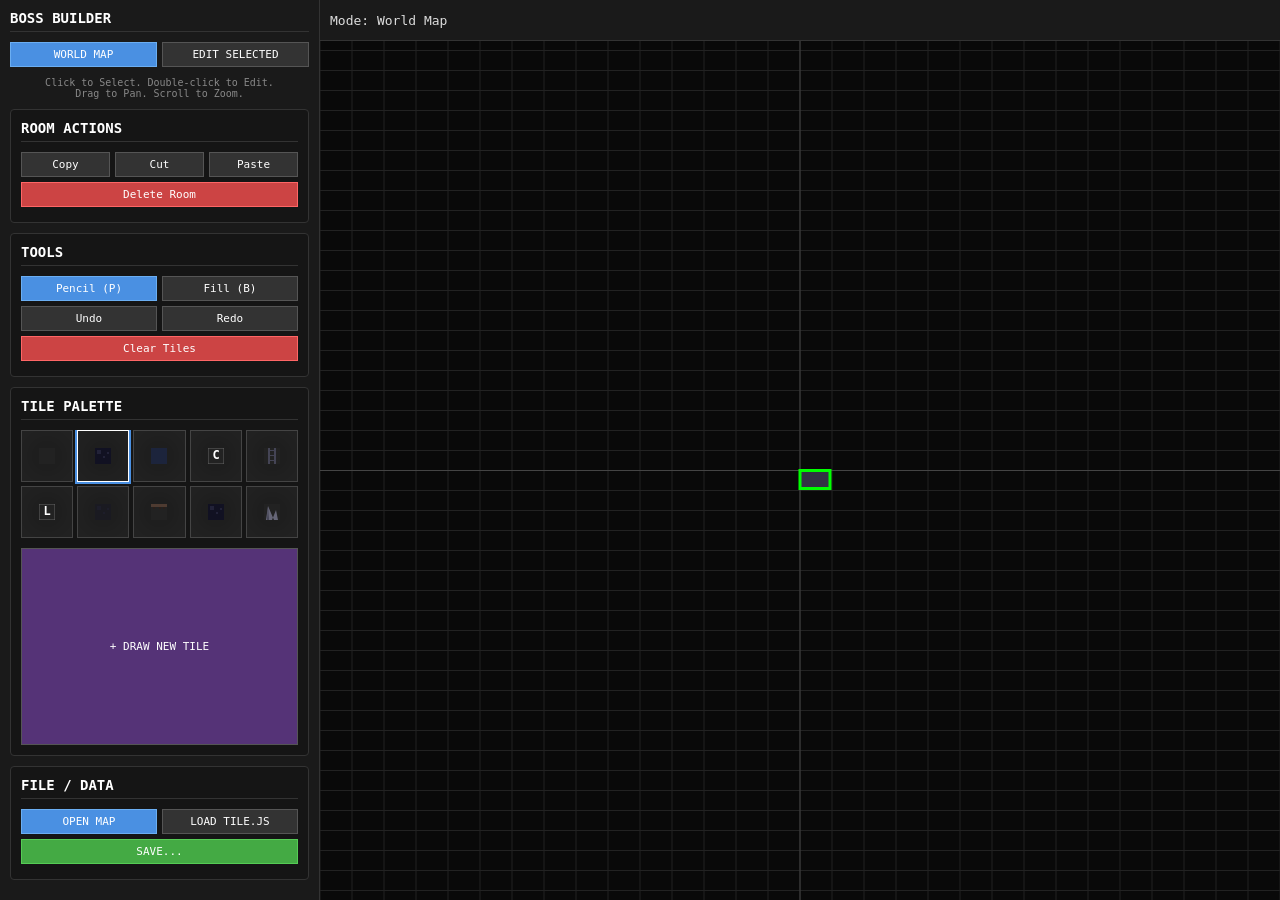
==== commit 33aa44b6: "engine" ====
--- a/editor.html
+++ b/editor.html
@@ -51,7 +51,6 @@
             max-height: 95%;
             aspect-ratio: 480/288;
             image-rendering: pixelated; 
-            /* Subtle grid background for Air */
             background-image: 
                 linear-gradient(#1a1a1a 1px, transparent 1px),
                 linear-gradient(90deg, #1a1a1a 1px, transparent 1px);
@@ -63,14 +62,13 @@
         #minimap-overlay {
             position: absolute;
             top: 20px;
-            right: 20px; /* Moved to right */
-            background: rgba(0, 0, 0, 0.4); /* Semi-transparent */
+            right: 20px;
+            background: rgba(0, 0, 0, 0.4);
             border: 1px solid rgba(255,255,255,0.2);
             padding: 10px;
             z-index: 100;
             display: none;
             backdrop-filter: blur(2px);
-            /* Important: Click-through */
             pointer-events: none;
             border-radius: 8px;
         }
@@ -116,18 +114,22 @@
 </head>
 <body>
 
-<!-- HIDDEN FILE INPUT -->
+<!-- HIDDEN FILE INPUTS -->
 <input type="file" id="file-loader" accept=".js,.json,.txt" style="display: none;" onchange="dataManager.onFileSelected(this)">
+<input type="file" id="tile-js-loader" accept=".js" style="display: none;" onchange="dataManager.onTileJsSelected(this)">
 
 <!-- SAVE MODAL -->
 <div id="save-modal">
     <div class="modal-box">
         <h3>Save Options</h3>
-        <p style="font-size: 11px; color: #aaa; margin-bottom: 20px;">Choose how you want to save the map data.</p>
+        <p style="font-size: 11px; color: #aaa; margin-bottom: 20px;">Choose file type to save.</p>
         <div style="display: flex; flex-direction: column; gap: 10px;">
-            <button id="btn-save-overwrite" class="success" onclick="dataManager.saveOverwrite()">OVERWRITE SOURCE</button>
-            <button id="btn-save-new" class="active" onclick="dataManager.saveAsNew()">SAVE AS NEW FILE</button>
+            <button class="active" onclick="dataManager.saveMap()">SAVE MAP (rooms.js)</button>
+            <button class="success" onclick="dataManager.savePatchedTileJs()">SAVE PATCHED tile.js</button>
             <button class="secondary" onclick="document.getElementById('save-modal').style.display='none'">CANCEL</button>
+        </div>
+        <div id="tile-js-status" style="font-size: 10px; color: #ffaa00; margin-top: 10px; display:none;">
+            Warning: Original tile.js not loaded. Cannot patch.
         </div>
     </div>
 </div>
@@ -188,11 +190,11 @@
     <div class="group">
         <h3>File / Data</h3>
         <div class="row">
-            <button class="active" onclick="dataManager.openSmart()" title="Auto-detects browser capabilities">OPEN FILE</button>
-            <button class="success" onclick="dataManager.saveWithUI()">SAVE FILE</button>
+            <button class="active" onclick="dataManager.openSmart()" title="Load rooms.js">OPEN MAP</button>
+            <button onclick="document.getElementById('tile-js-loader').click()" title="Load tile.js to enable patching">LOAD TILE.JS</button>
         </div>
         <div class="row">
-            <button class="secondary" onclick="dataManager.openImport()">TXT IMPORT</button>
+            <button class="success" onclick="dataManager.saveWithUI()">SAVE...</button>
         </div>
     </div>
 </div>
@@ -221,8 +223,8 @@
 
 <!-- PIXEL EDITOR OVERLAY -->
 <div id="pixel-editor-panel">
-    <div class="group" style="background: #222; padding: 20px; border: 1px solid #555; width: 520px;">
-        <h3>Tile / Asset Designer</h3>
+    <div class="group" style="background: #222; padding: 20px; border: 1px solid #555; width: 600px;">
+        <h3>Custom Tile Designer</h3>
         <div style="display: flex; gap: 20px;">
             <div>
                 <canvas id="pixel-canvas" width="256" height="256" style="border: 1px solid #555; cursor: crosshair;"></canvas>
@@ -230,36 +232,46 @@
             </div>
             <div style="flex: 1; display: flex; flex-direction: column; gap: 10px;">
                 <div>
-                    <label>Name:</label>
-                    <input type="text" id="pe-name" value="NewTile">
+                    <label>Name (JS Identifier):</label>
+                    <input type="text" id="pe-name" value="MyCustomTile" placeholder="No spaces">
                 </div>
-                <div style="display: flex; gap: 5px;">
-                     <div style="flex: 1;">
-                        <label>ID (Num):</label>
-                        <input type="number" id="pe-id" value="20">
-                     </div>
-                     <div style="flex: 1;">
-                        <label>Char (Map):</label>
-                        <input type="text" id="pe-char" value="" maxlength="1" placeholder="Ex: A">
-                     </div>
-                </div>
-                <div class="helper-text" style="text-align: left; margin-top: 0;">
-                    Character used in saved file map strings.
+                <div style="display: flex; gap: 10px;">
+                    <div style="flex:1">
+                        <label>ID (Number):</label>
+                        <input type="number" id="pe-id" value="101">
+                    </div>
+                    <div style="flex:1">
+                        <label>Char (Map Key):</label>
+                        <input type="text" id="pe-char" value="A" maxlength="1">
+                    </div>
                 </div>
                 <div>
-                    <label>Type:</label>
+                    <label>Collision Type:</label>
                     <select id="pe-type">
-                        <option value="1">SOLID (Wall)</option>
-                        <option value="0">NONE (Air/Decor)</option>
-                        <option value="2">LIQUID (Water)</option>
+                        <option value="1">SOLID (Wall/Ground)</option>
+                        <option value="0">NONE (Decoration/Air)</option>
+                        <option value="2">ONE_WAY (Platform)</option>
+                        <option value="3">LIQUID (Water)</option>
                         <option value="4">CLIMBABLE (Ladder)</option>
-                        <option value="99">HAZARD (Spike)</option>
-                        <option value="8">PLATFORM (One-Way)</option>
+                        <option value="5">HAZARD (Spike)</option>
                     </select>
                 </div>
                 <div>
-                    <label>Colors:</label>
-                    <div id="pe-palette"></div>
+                    <label>Color Palette & Custom Picker:</label>
+                    <div style="display:flex; align-items:center; gap:10px; margin-top: 5px; margin-bottom: 5px; background: #111; padding: 5px; border: 1px solid #333; border-radius: 4px;">
+                        <!-- Custom Color Input -->
+                        <div style="text-align:center;">
+                            <input type="color" id="pe-custom-color" value="#ffffff" style="width:32px; height:32px; border:none; padding:0; cursor:pointer; display:block;">
+                            <span style="font-size:9px; color:#888;">Custom</span>
+                        </div>
+                        <!-- Divider -->
+                        <div style="width:1px; height:30px; background:#444;"></div>
+                        <!-- Palette -->
+                        <div id="pe-palette" style="display: flex; flex-wrap: wrap; gap: 2px;"></div>
+                    </div>
+                </div>
+                <div class="helper-text" style="text-align: left; margin-top: 10px; border-top: 1px solid #444; padding-top: 5px;">
+                    Saves locally. Load <b>tile.js</b> to patch definitions and code into it on save.
                 </div>
                 <div style="margin-top: auto; display: flex; gap: 5px;">
                     <button class="secondary" onclick="pixelEditor.close()">Cancel</button>
@@ -285,138 +297,272 @@
 
 <script>
 /**
- * ------------------------------------------------------------------
- * CONSTANTS & CONFIG
- * ------------------------------------------------------------------
+ * ============================================================================
+ * SECTION 1: GAME CORE COMPATIBILITY
+ * ============================================================================
  */
+
+// --- FROM params.js ---
+const GAME_WIDTH = 480;
+const GAME_HEIGHT = 288;
 const TILE_SIZE = 16;
-const ROOM_COLS = 30;
-const ROOM_ROWS = 18;
-const ROOM_W = ROOM_COLS * TILE_SIZE; // 480
-const ROOM_H = ROOM_ROWS * TILE_SIZE; // 288
-
-// Engine Constants (Reference)
+const SCALE = 2;
+
+const COLORS = {
+    bg: '#090914',
+    tileDark: '#111122',
+    tileLight: '#222238',
+    tileHighlight: '#333355',
+    grass: '#2a2a4a', 
+    grassTip: '#4a4a7a',
+    flowerStem: '#446644',
+    flowerBulbClosed: '#444466',
+    flowerBulbOpen: '#aa88ff',
+    waterBase: 'rgba(20, 40, 100, 0.4)',
+    waterSurface: 'rgba(50, 100, 255, 0.6)',
+    playerCore: '#ffffff',
+    playerGlow: '#aaffaa',
+    hat: '#ffcc00',          
+    hatLight: '#ffeedd',     
+    mapBg: 'rgba(0, 0, 0, 0.85)',
+    mapVisited: '#444466',
+    mapCurrent: '#aaffaa',
+    mapWall: '#666688',   
+    mapWater: '#4444ff',
+    chestClosed: '#d4af37',
+    chestOpen: '#8a6e26',
+    ladder: '#444455',
+    lightBase: '#333344',
+    lightGlow: '#ffeedd',
+    spike: '#666677', 
+    spikeDark: '#444455',
+    woodDark: '#2a1e19',   
+    woodLight: '#4e3b31',  
+    woodDetail: '#3a2a24',
+    // Palette Extras
+    white: '#ffffff',
+    red: '#ff0000',
+    green: '#00ff00',
+    blue: '#0000ff',
+    cyan: '#00ffff',
+    magenta: '#ff00ff',
+    yellow: '#ffff00',
+    gray: '#888888'
+};
+
+// --- FROM tile.js ---
 const COLLISION_TYPE = {
     NONE: 0, SOLID: 1, ONE_WAY: 2, LIQUID: 3, CLIMBABLE: 4, HAZARD: 5
 };
 
 const RENDER_STYLE = {
     INVISIBLE: 0, BLOCK_BASIC: 1, LIQUID: 2, LADDER: 3, 
-    PLATFORM_WOOD: 4, SPIKE_ROCK: 5, OBJECT_MARKER: 6, CUSTOM: 100
+    PLATFORM_WOOD: 4, SPIKE_ROCK: 5, OBJECT_MARKER: 6
 };
 
-// ------------------------------------------------------------------
-// DATA MAPPING CONFIGURATION (Refactored for Index Compatibility)
-// ------------------------------------------------------------------
-
-// Mappings for file I/O. 
-// IMPORT_MAP mirrors index.html's TILE_DATA_MAP
-let IMPORT_MAP = {
-    'x': 99, 
+// EDITOR STATE FOR NEW TILES
+const NEW_TILES_LIST = []; 
+
+const TILE_DATA_MAP = {
+    '0': 0,   // Air
+    '1': 1,   // Dirt
+    '2': 2,   // Water
+    '3': 3,   // Chest
+    '4': 4,   // Ladder
+    '5': 5,   // Light
+    '6': 6,   // SecretWall
+    '8': 8,   // WoodPlatform
+    '10': 10, // DirtAlt
+    'x': 99,  // Spike
     'X': 99
 };
 
-// EXPORT_MAP is the inverse for saving
-let EXPORT_MAP = {
-    99: 'x'
+const TILE_DEF = {
+    0:  { name: "Air",           col: COLLISION_TYPE.NONE,      ren: RENDER_STYLE.INVISIBLE,    isVoid: true },
+    1:  { name: "Dirt",          col: COLLISION_TYPE.SOLID,     ren: RENDER_STYLE.BLOCK_BASIC },
+    2:  { name: "Water",         col: COLLISION_TYPE.LIQUID,    ren: RENDER_STYLE.LIQUID,       friction: 0.9, gravityMod: 0.5, isVoid: true },
+    3:  { name: "ChestNode",     col: COLLISION_TYPE.NONE,      ren: RENDER_STYLE.OBJECT_MARKER, isVoid: true, symbol: "C" },
+    4:  { name: "Ladder",        col: COLLISION_TYPE.CLIMBABLE, ren: RENDER_STYLE.LADDER,       isVoid: true },
+    5:  { name: "LightNode",     col: COLLISION_TYPE.NONE,      ren: RENDER_STYLE.OBJECT_MARKER, isVoid: true, symbol: "L" },
+    6:  { name: "SecretWall",    col: COLLISION_TYPE.NONE,      ren: RENDER_STYLE.BLOCK_BASIC,  isSecret: true }, 
+    8:  { name: "WoodPlatform",  col: COLLISION_TYPE.ONE_WAY,   ren: RENDER_STYLE.PLATFORM_WOOD, isVoid: true },
+    10: { name: "DirtAlt",       col: COLLISION_TYPE.SOLID,     ren: RENDER_STYLE.BLOCK_BASIC },
+    99: { name: "Spike",         col: COLLISION_TYPE.HAZARD,    ren: RENDER_STYLE.SPIKE_ROCK,   damage: 100, isVoid: true }
 };
 
-// Utility: Tile Codec for Hot-Pluggable Logic
-const TileCodec = {
-    /**
-     * Converts raw input (string char or number) into a standard Tile ID
-     */
-    decode(input) {
-        if (typeof input === 'number') return input;
-        
-        // 1. Check Configuration Table for special overrides
-        if (IMPORT_MAP.hasOwnProperty(input)) {
-            return IMPORT_MAP[input];
-        }
-        
-        // 2. Standard Fallback: Try parsing as integer
-        const val = parseInt(input);
-        return isNaN(val) ? 0 : val;
-    },
-
-    /**
-     * Converts a standard Tile ID into its string representation for saving
-     */
-    encode(id) {
-        // 1. Check Configuration Table for special overrides
-        if (EXPORT_MAP.hasOwnProperty(id)) {
-            return EXPORT_MAP[id];
-        }
-        
-        // 2. Standard Fallback: Convert to string
-        return id.toString();
-    },
-
-    // Registers a new custom mapping dynamically
-    registerMapping(id, char) {
-        if (!char || !id) return;
-        IMPORT_MAP[char] = id;
-        EXPORT_MAP[id] = char;
-        console.log(`[Editor] Registered mapping: ID ${id} <-> Char '${char}'`);
+function getTileDef(id) { return TILE_DEF[id] || TILE_DEF[0]; }
+function getTileValue(val) { 
+    if (typeof val === 'number') return val;
+    if (TILE_DATA_MAP.hasOwnProperty(val)) return TILE_DATA_MAP[val];
+    return 0; 
+}
+
+// Registry with Editor compatibility
+const RenderRegistry = {
+    strategies: {},
+    register: function(id, fn) { this.strategies[id] = fn; },
+    get: function(id) { return this.strategies[id]; }
+};
+
+// 1. Basic Block 
+RenderRegistry.register(RENDER_STYLE.BLOCK_BASIC, (ctx, tx, ty, x, y, map, def) => {
+    ctx.save();
+    const bounceOff = map.bouncingTiles[`${x},${y}`] || 0;
+    if (bounceOff !== 0) ctx.translate(0, bounceOff);
+    if (def.isSecret && map.isRevealed(x, y)) ctx.globalAlpha = 0.4;
+
+    ctx.fillStyle = def.customColor || COLORS.tileDark; 
+    ctx.fillRect(tx, ty, TILE_SIZE, TILE_SIZE);
+    
+    // Add texture details
+    if ((x + y) % 2 === 0) {
+        ctx.fillStyle = COLORS.tileLight;
+        ctx.fillRect(tx + 2, ty + 2, 4, 4);
+        ctx.fillRect(tx + 8, ty + 8, 2, 2);
+        ctx.fillRect(tx + 12, ty + 4, 2, 2);
     }
-};
-
-// Updated Tile Definitions
-let TILE_DEF = {
-    0:  { name: "Air",           col: COLLISION_TYPE.NONE,      ren: RENDER_STYLE.INVISIBLE,    isVoid: true },
-    1:  { name: "Dirt",          col: COLLISION_TYPE.SOLID,     ren: RENDER_STYLE.BLOCK_BASIC,  color: "#666688" },
-    2:  { name: "Water",         col: COLLISION_TYPE.LIQUID,    ren: RENDER_STYLE.LIQUID,       color: "rgba(68, 68, 255, 0.5)" },
-    3:  { name: "ChestNode",     col: COLLISION_TYPE.NONE,      ren: RENDER_STYLE.OBJECT_MARKER, color: "#d4af37", symbol: "C" },
-    4:  { name: "Ladder",        col: COLLISION_TYPE.CLIMBABLE, ren: RENDER_STYLE.LADDER,       color: "#888899", style: "ladder" },
-    5:  { name: "LightNode",     col: COLLISION_TYPE.NONE,      ren: RENDER_STYLE.OBJECT_MARKER, color: "#ffeedd", symbol: "L" },
-    6:  { name: "SecretWall",    col: COLLISION_TYPE.NONE,      ren: RENDER_STYLE.BLOCK_BASIC,  color: "#555577", alpha: 0.6 }, 
-    8:  { name: "WoodPlatform",  col: COLLISION_TYPE.ONE_WAY,   ren: RENDER_STYLE.PLATFORM_WOOD, color: "#8b4513", height: 4 },
-    10: { name: "DirtAlt",       col: COLLISION_TYPE.SOLID,     ren: RENDER_STYLE.BLOCK_BASIC,  color: "#555570" },
-    99: { name: "Spike",         col: COLLISION_TYPE.HAZARD,    ren: RENDER_STYLE.SPIKE_ROCK,   color: "#ff3333", style: "spike" }
-};
-
-let CUSTOM_SPRITES = {}; 
+
+    // Draw borders (Void edges)
+    ctx.fillStyle = COLORS.tileHighlight;
+    const edgeW = 2;
+    const isRegionInside = (nx, ny) => {
+        if (nx < 0 || nx >= map.cols || ny < 0 || ny >= map.rows) return false;
+        // In editor, everything is revealed, so just check void
+        const tileId = getTileValue(map.getTile(nx, ny));
+        const ntDef = getTileDef(tileId);
+        return ntDef.isVoid && !ntDef.isSecret;
+    };
+
+    if (isRegionInside(x, y - 1)) ctx.fillRect(tx, ty, TILE_SIZE, edgeW);
+    if (isRegionInside(x, y + 1)) ctx.fillRect(tx, ty + TILE_SIZE - edgeW, TILE_SIZE, edgeW);
+    if (isRegionInside(x - 1, y)) ctx.fillRect(tx, ty, edgeW, TILE_SIZE);
+    if (isRegionInside(x + 1, y)) ctx.fillRect(tx + TILE_SIZE - edgeW, ty, edgeW, TILE_SIZE);
+    ctx.restore();
+});
+
+// 2. Liquid 
+RenderRegistry.register(RENDER_STYLE.LIQUID, (ctx, tx, ty) => {
+    ctx.fillStyle = COLORS.waterBase;
+    ctx.fillRect(tx, ty, TILE_SIZE, TILE_SIZE);
+});
+
+// 3. Ladder
+RenderRegistry.register(RENDER_STYLE.LADDER, (ctx, tx, ty) => {
+    ctx.fillStyle = COLORS.ladder;
+    ctx.fillRect(tx + 4, ty, 2, TILE_SIZE);
+    ctx.fillRect(tx + 10, ty, 2, TILE_SIZE);
+    for(let i=2; i<TILE_SIZE; i+=5) ctx.fillRect(tx + 4, ty + i, 8, 1);
+});
+
+// 4. Wood Platform
+RenderRegistry.register(RENDER_STYLE.PLATFORM_WOOD, (ctx, tx, ty, x, y, map) => {
+    ctx.fillStyle = COLORS.woodLight; 
+    ctx.fillRect(tx, ty, TILE_SIZE, 3);
+    ctx.fillStyle = COLORS.woodDark;
+    ctx.fillRect(tx + 2, ty + 3, 2, 2);
+    ctx.fillRect(tx + 8, ty + 3, 2, 2);
+    ctx.fillRect(tx + 12, ty + 3, 2, 2);
+
+    const leftId = getTileValue(map.getTile(x - 1, y));
+    const rightId = getTileValue(map.getTile(x + 1, y));
+    const leftDef = getTileDef(leftId);
+    const rightDef = getTileDef(rightId);
+    ctx.fillStyle = COLORS.woodDetail; 
+
+    if (leftDef.col === COLLISION_TYPE.SOLID) {
+        ctx.beginPath(); ctx.moveTo(tx, ty + 3); ctx.lineTo(tx, ty + 10); ctx.lineTo(tx + 7, ty + 3); ctx.fill();
+    }
+    if (rightDef.col === COLLISION_TYPE.SOLID) {
+        ctx.beginPath(); ctx.moveTo(tx + 16, ty + 3); ctx.lineTo(tx + 16, ty + 10); ctx.lineTo(tx + 9, ty + 3); ctx.fill();
+    }
+});
+
+// 5. Spikes
+RenderRegistry.register(RENDER_STYLE.SPIKE_ROCK, (ctx, tx, ty, x, y, map) => {
+    if (map.isSpikeDestroyed(x, y)) return;
+    const seed = (x * 37 + y * 13) % 100;
+    
+    ctx.fillStyle = COLORS.spike;
+    ctx.beginPath();
+    ctx.moveTo(tx + 2, ty + TILE_SIZE);
+    ctx.lineTo(tx + 4 + (seed % 4), ty + 2 + (seed % 6)); 
+    ctx.lineTo(tx + 10, ty + TILE_SIZE);
+    ctx.lineTo(tx + 14, ty + TILE_SIZE);
+    ctx.lineTo(tx + 12, ty + 6 + (seed % 4));
+    ctx.lineTo(tx + 8, ty + TILE_SIZE);
+    ctx.fill();
+    
+    ctx.fillStyle = COLORS.spikeDark;
+    ctx.beginPath();
+    ctx.moveTo(tx + 4 + (seed % 4), ty + 2 + (seed % 6));
+    ctx.lineTo(tx + 5 + (seed % 4), ty + TILE_SIZE);
+    ctx.lineTo(tx + 3 + (seed % 4), ty + TILE_SIZE);
+    ctx.fill();
+});
+
+// 6. Object Marker (Nodes)
+RenderRegistry.register(RENDER_STYLE.OBJECT_MARKER, (ctx, tx, ty, x, y, map, def) => {
+    ctx.fillStyle = "#fff";
+    ctx.font = "bold 12px monospace";
+    ctx.textAlign = "center";
+    ctx.textBaseline = "middle";
+    ctx.fillText(def.symbol || "?", tx + TILE_SIZE/2, ty + TILE_SIZE/2);
+    ctx.strokeStyle = "rgba(255,255,255,0.3)";
+    ctx.strokeRect(tx, ty, TILE_SIZE, TILE_SIZE);
+});
+
+// 7. Invisible
+RenderRegistry.register(RENDER_STYLE.INVISIBLE, () => {});
+
+/**
+ * ============================================================================
+ * SECTION 2: EDITOR LOGIC
+ * ============================================================================
+ */
+
+const ROOM_COLS = 30;
+const ROOM_ROWS = 18;
+
+// Mocks the Game Map interface so we can pass it to RenderRegistry functions
+class MockMap {
+    constructor(data) {
+        this.data = data; // 2D array of IDs
+        this.cols = ROOM_COLS;
+        this.rows = ROOM_ROWS;
+        this.bouncingTiles = {};
+        this.visible = Array(ROOM_ROWS).fill().map(()=>Array(ROOM_COLS).fill(true));
+    }
+    
+    getTile(x, y) {
+        if(x<0 || x>=this.cols || y<0 || y>=this.rows) return 0;
+        return this.data[y][x];
+    }
+    
+    isRevealed(x, y) { return true; } // Editor always sees all
+    isSpikeDestroyed(x, y) { return false; } // Editor spikes always intact
+}
 
 let worldData = {
     "0,0": Array(ROOM_ROWS).fill().map(() => Array(ROOM_COLS).fill(0))
 };
 
-/**
- * ------------------------------------------------------------------
- * APPLICATION STATE
- * ------------------------------------------------------------------
- */
 const app = {
-    mode: 'world', // 'world' or 'room'
+    mode: 'world',
     curRx: 0,
     curRy: 0,
     selectedTile: 1,
     tool: 'pencil',
     isDrawing: false,
-    
-    // Performance Tracking
-    lastPaintedTile: { x: -1, y: -1 },
-    
-    // History (Undo/Redo)
     history: [],
     redoStack: [],
-    MAX_HISTORY: 50,
+    clipboard: null,
     
-    // Clipboard for Room Data
-    clipboard: null, 
-
-    // Canvas Contexts
     ctxRoom: document.getElementById('room-canvas').getContext('2d'),
     ctxWorld: document.getElementById('world-canvas').getContext('2d'),
     ctxMini: document.getElementById('minimap-canvas').getContext('2d'),
     
-    // World View Camera
-    camX: 0,
-    camY: 0,
-    zoom: 0.5,
-    isDragging: false,
-    lastMouse: {x:0, y:0},
-    keys: {},
+    camX: 0, camY: 0, zoom: 0.5,
+    isDragging: false, lastMouse: {x:0, y:0}, keys: {},
 
     init() {
         this.renderPalette();
@@ -440,9 +586,7 @@
         this.mode = m;
         document.getElementById('btn-mode-world').className = m === 'world' ? 'active' : '';
         document.getElementById('btn-mode-room').className = m === 'room' ? 'active' : '';
-        document.getElementById('status-bar').innerText = m === 'world' ? 
-            'Mode: World Map (Click/Drag to Nav. Double-click to Edit)' : 
-            'Mode: Room Editor (Left Click Draw, Right Click Erase)';
+        document.getElementById('status-bar').innerText = m === 'world' ? 'Mode: World Map' : 'Mode: Room Editor';
         
         document.getElementById('room-canvas').style.display = m === 'room' ? 'block' : 'none';
         document.getElementById('world-canvas').style.display = m === 'world' ? 'block' : 'none';
@@ -469,235 +613,45 @@
         setTimeout(() => el.innerText = '', 2000);
     },
 
-    // --- UNDO / REDO SYSTEM ---
-
-    saveState() {
-        if (this.mode !== 'room') return;
-        const key = `${this.curRx},${this.curRy}`;
-        if (!worldData[key]) return;
-
-        // Deep copy the current room state
-        const state = worldData[key].map(row => [...row]);
-        this.history.push({ key, data: state });
-        
-        if (this.history.length > this.MAX_HISTORY) this.history.shift();
-        this.redoStack = []; // Clear redo on new action
-    },
-
-    undo() {
-        if (this.history.length === 0) {
-            this.showMessage("Nothing to Undo");
-            return;
-        }
-
-        const currentState = this.history.pop();
-        const key = currentState.key;
-        
-        // Save current state to redo stack before reverting
-        if (worldData[key]) {
-            this.redoStack.push({ key, data: worldData[key].map(row => [...row]) });
-        }
-
-        // Apply undo
-        worldData[key] = currentState.data;
-        
-        if (key === `${this.curRx},${this.curRy}`) {
-            this.drawRoom();
-            this.drawMinimap();
-        }
-        this.showMessage("Undo");
-    },
-
-    redo() {
-        if (this.redoStack.length === 0) {
-            this.showMessage("Nothing to Redo");
-            return;
-        }
-
-        const nextState = this.redoStack.pop();
-        const key = nextState.key;
-
-        // Save current to history again
-        if (worldData[key]) {
-            this.history.push({ key, data: worldData[key].map(row => [...row]) });
-        }
-
-        worldData[key] = nextState.data;
-
-        if (key === `${this.curRx},${this.curRy}`) {
-            this.drawRoom();
-            this.drawMinimap();
-        }
-        this.showMessage("Redo");
-    },
-
-    // --- ROOM ACTIONS ---
-    
-    copyRoom() {
-        const key = `${this.curRx},${this.curRy}`;
-        if (worldData[key]) {
-            this.clipboard = worldData[key].map(row => [...row]);
-            this.showMessage(`Copied Room ${key}`);
-        }
-    },
-
-    cutRoom() {
-        this.saveState(); 
-        const key = `${this.curRx},${this.curRy}`;
-        if (worldData[key]) {
-            this.clipboard = worldData[key].map(row => [...row]);
-            delete worldData[key];
-            this.showMessage(`Cut Room ${key}`);
-            this.refreshViews();
-        }
-    },
-
-    pasteRoom() {
-        if (!this.clipboard) return this.showMessage("Clipboard empty");
-        this.saveState(); 
-        const key = `${this.curRx},${this.curRy}`;
-        worldData[key] = this.clipboard.map(row => [...row]);
-        this.showMessage(`Pasted to ${key}`);
-        this.refreshViews();
-    },
-
-    deleteRoom() {
-        const key = `${this.curRx},${this.curRy}`;
-        if (worldData[key] && confirm(`Delete Room ${key} permanently?`)) {
-            this.saveState(); 
-            delete worldData[key];
-            this.showMessage(`Deleted Room ${key}`);
-            this.refreshViews();
-        }
-    },
-
-    clearRoomContent() {
-        const key = `${this.curRx},${this.curRy}`;
-        if(confirm(`Clear tiles in Room ${key}?`)) {
-            this.saveState();
-            worldData[key] = Array(ROOM_ROWS).fill().map(() => Array(ROOM_COLS).fill(0));
-            this.refreshViews();
-            this.showMessage(`Cleared tiles in ${key}`);
-        }
-    },
-    
-    refreshViews() {
-        if (this.mode === 'world') this.drawWorld();
-        else { this.drawRoom(); this.drawMinimap(); }
-    },
-
-    selectRoom(x, y) {
-        this.curRx = x;
-        this.curRy = y;
-        this.refreshViews();
-    },
-
-    editCurrentRoom() {
-        const key = `${this.curRx},${this.curRy}`;
-        if (!worldData[key]) {
-            worldData[key] = Array(ROOM_ROWS).fill().map(() => Array(ROOM_COLS).fill(0));
-        }
-        this.setMode('room');
-    },
-    
-    centerView() {
-        const cvs = document.getElementById('world-canvas');
-        this.camX = cvs.width/2;
-        this.camY = cvs.height/2;
-        this.drawWorld();
-    },
-
     // --- DRAWING LOGIC ---
 
     drawRoom() {
         if (this.mode !== 'room') return;
         const ctx = this.ctxRoom;
         const key = `${this.curRx},${this.curRy}`;
-        const data = worldData[key];
-        
-        // Clear canvas (Transparent/CSS background handles grid)
+        const data = worldData[key] || Array(ROOM_ROWS).fill().map(() => Array(ROOM_COLS).fill(0));
+        
         ctx.clearRect(0,0, 480, 288);
         
-        if(data) {
-            for(let y=0; y<ROOM_ROWS; y++) {
-                if (!data[y]) continue; 
-                for(let x=0; x<ROOM_COLS; x++) {
-                    const tid = data[y][x];
-                    if (tid !== 0) this.drawTile(ctx, x*TILE_SIZE, y*TILE_SIZE, tid, TILE_SIZE);
+        // Create Adapter
+        const mockMap = new MockMap(data);
+
+        for(let y=0; y<ROOM_ROWS; y++) {
+            for(let x=0; x<ROOM_COLS; x++) {
+                const tid = data[y][x];
+                if (tid !== 0) {
+                    const def = getTileDef(tid);
+                    if(def) {
+                        const renderer = RenderRegistry.get(def.ren);
+                        if(renderer) {
+                            renderer(ctx, x*TILE_SIZE, y*TILE_SIZE, x, y, mockMap, def);
+                        } else {
+                            // Fallback
+                            ctx.fillStyle = "#f0f"; 
+                            ctx.fillRect(x*TILE_SIZE, y*TILE_SIZE, TILE_SIZE, TILE_SIZE);
+                        }
+                    }
                 }
             }
         }
         
-        // Draw Grid Overlay for better visibility (Optional)
+        // Grid
         ctx.strokeStyle = "rgba(255,255,255,0.05)";
         ctx.lineWidth = 1;
         ctx.beginPath();
-        for(let x=0; x<=ROOM_COLS; x++) { ctx.moveTo(x*TILE_SIZE,0); ctx.lineTo(x*TILE_SIZE, ROOM_H); }
-        for(let y=0; y<=ROOM_ROWS; y++) { ctx.moveTo(0, y*TILE_SIZE); ctx.lineTo(ROOM_W, y*TILE_SIZE); }
+        for(let x=0; x<=ROOM_COLS; x++) { ctx.moveTo(x*TILE_SIZE,0); ctx.lineTo(x*TILE_SIZE, 288); }
+        for(let y=0; y<=ROOM_ROWS; y++) { ctx.moveTo(0, y*TILE_SIZE); ctx.lineTo(480, y*TILE_SIZE); }
         ctx.stroke();
-    },
-
-    drawTile(ctx, x, y, id, size) {
-        const def = TILE_DEF[id];
-        if(!def) return;
-        
-        if (CUSTOM_SPRITES[id]) {
-            ctx.drawImage(CUSTOM_SPRITES[id], x, y, size, size);
-        } else {
-            // Background color fill
-            if (def.color) {
-                ctx.fillStyle = def.color;
-                if (def.alpha) ctx.globalAlpha = def.alpha;
-                
-                if (def.height) {
-                    // Platform style (top part)
-                    ctx.fillRect(x, y, size, def.height);
-                } else if(def.style === "spike") {
-                    // Draw nothing here, handled below
-                } else {
-                    // Full block
-                    ctx.fillRect(x, y, size, size);
-                }
-                ctx.globalAlpha = 1.0;
-            }
-
-            // --- Specific Shapes & Symbols ---
-            
-            // Symbol (Text)
-            if (def.symbol) {
-                ctx.fillStyle = "#fff";
-                ctx.font = "bold 12px monospace";
-                ctx.textAlign = "center";
-                ctx.textBaseline = "middle";
-                ctx.fillText(def.symbol, x + size/2, y + size/2);
-            }
-
-            // Ladder
-            if (def.style === 'ladder') {
-                ctx.fillStyle = "rgba(0,0,0,0.3)";
-                ctx.fillRect(x + 4, y, 2, size);
-                ctx.fillRect(x + 10, y, 2, size);
-                for(let i=2; i<size; i+=4) ctx.fillRect(x+4, y+i, 8, 2);
-            }
-
-            // Spike (Triangle/X)
-            if (def.style === 'spike') {
-                ctx.fillStyle = def.color || "#f00";
-                ctx.beginPath();
-                // Upward triangle
-                ctx.moveTo(x + 2, y + size);
-                ctx.lineTo(x + size/2, y + 2);
-                ctx.lineTo(x + size - 2, y + size);
-                ctx.closePath();
-                ctx.fill();
-            }
-            
-            // Border for solid blocks
-            if (!def.symbol && !def.height && !def.style && id !== 0) {
-                ctx.strokeStyle = "rgba(0,0,0,0.3)";
-                ctx.strokeRect(x, y, size, size);
-            }
-        }
     },
 
     drawWorld() {
@@ -721,12 +675,8 @@
         const startY = (this.camY % cellH) - cellH;
 
         ctx.beginPath();
-        for(let x = startX; x < cvs.width + cellW; x += cellW) {
-            ctx.moveTo(x, 0); ctx.lineTo(x, cvs.height);
-        }
-        for(let y = startY; y < cvs.height + cellH; y += cellH) {
-            ctx.moveTo(0, y); ctx.lineTo(cvs.width, y);
-        }
+        for(let x = startX; x < cvs.width + cellW; x += cellW) { ctx.moveTo(x, 0); ctx.lineTo(x, cvs.height); }
+        for(let y = startY; y < cvs.height + cellH; y += cellH) { ctx.moveTo(0, y); ctx.lineTo(cvs.width, y); }
         ctx.stroke();
 
         // Origin Lines
@@ -756,15 +706,23 @@
                 for(let r=0; r<ROOM_ROWS; r++) {
                     if (!rData[r]) continue;
                     for(let c=0; c<ROOM_COLS; c++) {
-                        if (rData[r][c] !== 0) {
-                            ctx.fillStyle = TILE_DEF[rData[r][c]] ? (TILE_DEF[rData[r][c]].color || 'transparent') : '#888';
-                            if(ctx.fillStyle !== 'transparent') ctx.fillRect(scX + c*pSize, scY + r*pSize, pSize, pSize);
+                        const tid = rData[r][c];
+                        if (tid !== 0 && TILE_DEF[tid]) {
+                            const def = TILE_DEF[tid];
+                            // Try to guess a representative color for preview
+                            if (def.col === COLLISION_TYPE.SOLID) ctx.fillStyle = COLORS.tileDark;
+                            else if (def.col === COLLISION_TYPE.LIQUID) ctx.fillStyle = COLORS.waterSurface;
+                            else if (def.col === COLLISION_TYPE.HAZARD) ctx.fillStyle = COLORS.spike;
+                            else ctx.fillStyle = "#888";
+                            
+                            // If it's a generated tile with raw fillStyle in render, we can't easily guess, so default to gray
+                            
+                            ctx.fillRect(scX + c*pSize, scY + r*pSize, pSize, pSize);
                         }
                     }
                 }
             }
             
-            // Label
             if (this.zoom > 0.6) {
                 ctx.fillStyle = "white";
                 ctx.font = `${10*this.zoom}px monospace`;
@@ -772,44 +730,29 @@
             }
         }
 
-        // Selection
         const selScX = this.camX + (this.curRx * cellW);
         const selScY = this.camY + (this.curRy * cellH);
         
         ctx.strokeStyle = "#00ff00";
         ctx.lineWidth = 3;
         ctx.strokeRect(selScX, selScY, roomW, roomH);
-        
-        ctx.fillStyle = "#0f0";
-        ctx.font = `${12}px monospace`;
-        ctx.fillText(`SEL: ${this.curRx},${this.curRy}`, selScX, selScY - 5);
     },
 
     drawMinimap() {
         const ctx = this.ctxMini;
         const cvs = document.getElementById('minimap-canvas');
-        
-        // Clear transparency
         ctx.clearRect(0,0,cvs.width, cvs.height);
         
-        // Larger Minimap: Show 5x5 grid or 3x3 but bigger
-        const range = 1; // 1 = 3x3 grid
-        const visualScale = 1.5; // Scale up the minimap visual
-        const roomPixW = 30 * visualScale; 
-        const roomPixH = 18 * visualScale; 
-        
+        const roomPixW = 45; // Scale for minimap
+        const roomPixH = 27; 
         const centerX = cvs.width / 2;
         const centerY = cvs.height / 2;
 
-        const rangeArr = [-1, 0, 1];
-        
-        rangeArr.forEach(dy => {
-            rangeArr.forEach(dx => {
+        for(let dy=-1; dy<=1; dy++) {
+            for(let dx=-1; dx<=1; dx++) {
                 const tx = this.curRx + dx;
                 const ty = this.curRy + dy;
                 const key = `${tx},${ty}`;
-                
-                // Calculate position relative to center
                 const drawX = centerX + (dx * roomPixW) - (roomPixW/2);
                 const drawY = centerY + (dy * roomPixH) - (roomPixH/2);
                 
@@ -829,25 +772,20 @@
                         if (!rData[r]) continue;
                         for(let c=0; c<ROOM_COLS; c++) {
                             const tid = rData[r][c];
-                            if (tid !== 0 && TILE_DEF[tid]) {
-                                ctx.fillStyle = TILE_DEF[tid].color || 'transparent';
-                                if(ctx.fillStyle !== 'transparent') 
-                                    ctx.fillRect(drawX + c*dotW, drawY + r*dotH, Math.ceil(dotW), Math.ceil(dotH));
+                            if (tid !== 0) {
+                                ctx.fillStyle = "#888";
+                                ctx.fillRect(drawX + c*dotW, drawY + r*dotH, Math.ceil(dotW), Math.ceil(dotH));
                             }
                         }
                     }
-                } else if(dx===0 && dy===0) {
-                     ctx.fillStyle = "rgba(17,17,17,0.9)";
-                     ctx.fillRect(drawX, drawY, roomPixW, roomPixH);
                 }
-                
                 if(dx===0 && dy===0) {
                     ctx.strokeStyle = "#0f0";
                     ctx.lineWidth = 2;
                     ctx.strokeRect(drawX, drawY, roomPixW, roomPixH);
                 }
-            });
-        });
+            }
+        }
     },
 
     // --- INTERACTION ---
@@ -857,42 +795,41 @@
         p.innerHTML = '';
         Object.keys(TILE_DEF).forEach(k => {
             const def = TILE_DEF[k];
-            // Skip rendering Air in palette if you want, but useful to have 'Eraser' effectively
             const div = document.createElement('div');
             div.className = `p-btn ${parseInt(k) === this.selectedTile ? 'active' : ''}`;
             
-            if (CUSTOM_SPRITES[k]) {
-                const img = document.createElement('img');
-                img.src = CUSTOM_SPRITES[k].src;
-                div.appendChild(img);
+            // Generate Preview
+            const cvs = document.createElement('canvas');
+            cvs.width = 16; cvs.height = 16;
+            const ctx = cvs.getContext('2d');
+            
+            // Use the actual render function for preview!
+            const renderer = RenderRegistry.get(def.ren);
+            if(renderer) {
+                // Mock map for preview
+                const mock = new MockMap([[]]); 
+                // We need to fool the renderer for context aware tiles
+                mock.getTile = () => parseInt(k); 
                 
-                // Show char code for custom sprites
-                if (EXPORT_MAP[k]) {
-                    const charBadge = document.createElement('div');
-                    charBadge.innerText = EXPORT_MAP[k];
-                    charBadge.style.position = 'absolute';
-                    charBadge.style.bottom = '0';
-                    charBadge.style.right = '0';
-                    charBadge.style.background = 'rgba(0,0,0,0.7)';
-                    charBadge.style.fontSize = '8px';
-                    charBadge.style.padding = '1px 3px';
-                    div.appendChild(charBadge);
+                try {
+                    renderer(ctx, 0, 0, 0, 0, mock, def);
+                } catch(e) {
+                    ctx.fillStyle = "#f00"; ctx.fillRect(0,0,16,16);
                 }
             } else {
-                div.style.backgroundColor = def.color || '#222'; // Dark bg for Air
-                if(def.symbol) div.innerText = def.symbol;
-                else if (def.style === 'spike') div.innerText = "X"; // Special case for Spike icon
-                else div.innerText = def.name.substring(0,2);
-                
-                // Special style for Air in palette
-                if (k === "0") {
-                   div.innerText = "Air";
-                   div.style.color = "#666";
-                   div.style.border = "1px dashed #444";
-                }
-            }
-            
+                ctx.fillStyle = "#333"; ctx.fillRect(0,0,16,16);
+            }
+            
+            div.appendChild(cvs);
             div.title = `${def.name} (ID: ${k})`;
+            // Show custom tag if it has an export char assigned
+            if (def.exportChar) {
+                 const tag = document.createElement('div');
+                 tag.style = "position:absolute; bottom:0; right:0; font-size:8px; background:rgba(0,0,0,0.8); color:#0f0;";
+                 tag.innerText = def.exportChar;
+                 div.appendChild(tag);
+            }
+
             div.onclick = () => {
                 this.selectedTile = parseInt(k);
                 this.renderPalette();
@@ -902,7 +839,6 @@
     },
 
     setupInputs() {
-        // Keyboard
         window.addEventListener('keydown', e => {
             if(e.target.tagName === 'INPUT' || e.target.tagName === 'TEXTAREA') return;
             this.keys[e.code] = true;
@@ -916,18 +852,14 @@
                     case 'KeyY': e.preventDefault(); this.redo(); break;
                 }
             }
-            if (e.code === 'Delete' || e.code === 'Backspace') {
-                e.preventDefault();
-                this.deleteRoom();
-            }
-            // Tool Shortcuts
+            if (e.code === 'Delete' || e.code === 'Backspace') { e.preventDefault(); this.deleteRoom(); }
             if (e.code === 'KeyP') this.setTool('pencil');
             if (e.code === 'KeyB') this.setTool('bucket');
         });
         
         window.addEventListener('keyup', e => this.keys[e.code] = false);
 
-        // WORLD CANVAS
+        // World Canvas Events
         const wCvs = document.getElementById('world-canvas');
         wCvs.addEventListener('contextmenu', e => e.preventDefault());
         wCvs.addEventListener('mousedown', e => {
@@ -938,7 +870,6 @@
                 wCvs.style.cursor = 'grabbing';
             }
         });
-        
         window.addEventListener('mousemove', e => {
             if (this.isDragging && this.mode === 'world') {
                 const dx = e.clientX - this.lastMouse.x;
@@ -949,41 +880,22 @@
                 this.drawWorld();
             }
         });
-
         window.addEventListener('mouseup', () => {
             this.isDragging = false;
             this.isDrawing = false;
             wCvs.style.cursor = 'grab';
         });
-        
         wCvs.addEventListener('click', e => {
             if (e.button !== 0 || this.keys['Space'] || this.isDragging) return; 
             const rect = wCvs.getBoundingClientRect();
-            const mx = e.clientX - rect.left;
-            const my = e.clientY - rect.top;
-            
-            const cellW = (60 * this.zoom) + (4 * this.zoom);
-            const cellH = (36 * this.zoom) + (4 * this.zoom);
-            
-            const gridX = Math.round((mx - this.camX) / cellW);
-            const gridY = Math.round((my - this.camY) / cellH);
+            const gridX = Math.round((e.clientX - rect.left - this.camX) / ((64)*this.zoom));
+            const gridY = Math.round((e.clientY - rect.top - this.camY) / ((40)*this.zoom));
             this.selectRoom(gridX, gridY);
         });
-
         wCvs.addEventListener('dblclick', e => {
             if (e.button !== 0) return;
-            const rect = wCvs.getBoundingClientRect();
-            const mx = e.clientX - rect.left;
-            const my = e.clientY - rect.top;
-            const cellW = (60 * this.zoom) + (4 * this.zoom);
-            const cellH = (36 * this.zoom) + (4 * this.zoom);
-            
-            const gridX = Math.round((mx - this.camX) / cellW);
-            const gridY = Math.round((my - this.camY) / cellH);
-            this.selectRoom(gridX, gridY);
             this.editCurrentRoom();
         });
-
         wCvs.addEventListener('wheel', e => {
             e.preventDefault();
             const rect = wCvs.getBoundingClientRect();
@@ -1000,72 +912,40 @@
             this.drawWorld();
         });
 
-        // ROOM CANVAS (FIXED PERFORMANCE)
+        // Room Canvas Events
         const rCvs = document.getElementById('room-canvas');
-        
-        const getTileCoords = (e) => {
+        const paint = (e, isClick) => {
             const rect = rCvs.getBoundingClientRect();
             const scaleX = rCvs.width / rect.width;
             const scaleY = rCvs.height / rect.height;
-            return {
-                x: Math.floor(((e.clientX - rect.left) * scaleX) / TILE_SIZE),
-                y: Math.floor(((e.clientY - rect.top) * scaleY) / TILE_SIZE)
-            };
+            const x = Math.floor(((e.clientX - rect.left) * scaleX) / TILE_SIZE);
+            const y = Math.floor(((e.clientY - rect.top) * scaleY) / TILE_SIZE);
+            
+            if(x<0 || x>=ROOM_COLS || y<0 || y>=ROOM_ROWS) return;
+            
+            const key = `${this.curRx},${this.curRy}`;
+            if (!worldData[key]) worldData[key] = Array(ROOM_ROWS).fill().map(() => Array(ROOM_COLS).fill(0));
+            
+            let val = this.selectedTile;
+            // Right click removed from erase logic
+            if (e.buttons === 2) return; 
+
+            if (this.tool === 'bucket' && isClick && e.buttons === 1) {
+                this.floodFill(x, y, val);
+            } else {
+                worldData[key][y][x] = val;
+            }
+            this.drawRoom();
+            this.drawMinimap();
         };
 
-        const paint = (e, isClick) => {
-            const {x, y} = getTileCoords(e);
-            if(x<0 || x>=ROOM_COLS || y<0 || y>=ROOM_ROWS) return;
-            
-            // PERFORMANCE FIX: 
-            // 1. If dragging, don't repaint the same tile over and over
-            if (!isClick && x === this.lastPaintedTile.x && y === this.lastPaintedTile.y) return;
-            
-            this.lastPaintedTile = { x, y };
-
-            const key = `${this.curRx},${this.curRy}`;
-            // SAFETY FIX: Ensure room data exists before painting to prevent crash/freeze
-            if (!worldData[key]) {
-                worldData[key] = Array(ROOM_ROWS).fill().map(() => Array(ROOM_COLS).fill(0));
-            }
-            if (!worldData[key][y]) {
-                // Should not happen if init correctly, but safety first
-                return;
-            }
-
-            let val = this.selectedTile;
-            if (e.buttons === 2) val = 0; 
-            
-            // CRITICAL FIX: Only flood fill on initial click, NEVER on drag
-            if (this.tool === 'bucket') {
-                if (isClick && e.buttons === 1) {
-                    this.floodFill(x, y, val);
-                    this.drawRoom();
-                    this.drawMinimap();
-                }
-            } else {
-                // Pencil
-                if (worldData[key][y][x] !== val) {
-                    worldData[key][y][x] = val;
-                    this.drawRoom();
-                    this.drawMinimap();
-                }
-            }
-        };
-
         rCvs.addEventListener('mousedown', e => {
-            // Save state for UNDO before modifying
-            if (e.button === 0 || e.button === 2) {
-                this.saveState();
-            }
-
+            if (e.buttons === 2) return; // Ignore right click start
+            this.saveState();
             this.isDrawing = true;
-            this.lastPaintedTile = {x: -1, y: -1}; // Reset
             paint(e, true);
         });
-        rCvs.addEventListener('mousemove', e => {
-            if(this.isDrawing) paint(e, false);
-        });
+        rCvs.addEventListener('mousemove', e => { if(this.isDrawing) paint(e, false); });
         rCvs.addEventListener('contextmenu', e => e.preventDefault());
     },
 
@@ -1074,7 +954,6 @@
         const grid = worldData[key];
         const target = grid[y][x];
         if(target === val) return;
-        
         const stack = [[x,y]];
         while(stack.length) {
             const [cx, cy] = stack.pop();
@@ -1084,7 +963,70 @@
                 stack.push([cx+1,cy], [cx-1,cy], [cx,cy+1], [cx,cy-1]);
             }
         }
-    }
+    },
+
+    // Standard CRUD
+    saveState() {
+        if (this.mode !== 'room') return;
+        const key = `${this.curRx},${this.curRy}`;
+        if (!worldData[key]) return;
+        const state = worldData[key].map(row => [...row]);
+        this.history.push({ key, data: state });
+        if (this.history.length > 50) this.history.shift();
+        this.redoStack = [];
+    },
+    undo() {
+        if (this.history.length === 0) return this.showMessage("Nothing to Undo");
+        const s = this.history.pop();
+        this.redoStack.push({ key: s.key, data: worldData[s.key].map(r => [...r]) });
+        worldData[s.key] = s.data;
+        if (s.key === `${this.curRx},${this.curRy}`) this.drawRoom();
+        this.showMessage("Undo");
+    },
+    redo() {
+        if (this.redoStack.length === 0) return this.showMessage("Nothing to Redo");
+        const s = this.redoStack.pop();
+        this.history.push({ key: s.key, data: worldData[s.key].map(r => [...r]) });
+        worldData[s.key] = s.data;
+        if (s.key === `${this.curRx},${this.curRy}`) this.drawRoom();
+        this.showMessage("Redo");
+    },
+    copyRoom() {
+        const key = `${this.curRx},${this.curRy}`;
+        if (worldData[key]) {
+            this.clipboard = worldData[key].map(row => [...row]);
+            this.showMessage("Copied");
+        }
+    },
+    cutRoom() {
+        this.copyRoom();
+        this.clearRoomContent();
+    },
+    pasteRoom() {
+        if (!this.clipboard) return;
+        this.saveState();
+        worldData[`${this.curRx},${this.curRy}`] = this.clipboard.map(row => [...row]);
+        this.drawRoom();
+        this.showMessage("Pasted");
+    },
+    deleteRoom() {
+        if(confirm("Delete Room?")) {
+             delete worldData[`${this.curRx},${this.curRy}`];
+             this.drawRoom();
+             this.drawWorld();
+        }
+    },
+    clearRoomContent() {
+        this.saveState();
+        worldData[`${this.curRx},${this.curRy}`] = Array(ROOM_ROWS).fill().map(() => Array(ROOM_COLS).fill(0));
+        this.drawRoom();
+    },
+    selectRoom(x, y) { this.curRx = x; this.curRy = y; if(this.mode==='room') this.drawRoom(); else this.drawWorld(); },
+    editCurrentRoom() { 
+        if(!worldData[`${this.curRx},${this.curRy}`]) worldData[`${this.curRx},${this.curRy}`] = Array(ROOM_ROWS).fill().map(() => Array(ROOM_COLS).fill(0));
+        this.setMode('room'); 
+    },
+    centerView() { this.camX = document.getElementById('world-canvas').width/2; this.camY = document.getElementById('world-canvas').height/2; }
 };
 
 const pixelEditor = {
@@ -1093,20 +1035,28 @@
     gridSize: 16,
     pixels: [],
     currentColor: '#ffffff',
-    paletteColors: ['#000000', '#111122', '#ffffff', '#ff0000', '#00ff00', '#0000ff', '#ffff00', '#00ffff', '#ff00ff', '#444455', '#d4af37'],
 
     init() {
         const palContainer = document.getElementById('pe-palette');
-        this.paletteColors.forEach(c => {
+        const colorKeys = Object.keys(COLORS).filter(k => typeof COLORS[k] === 'string');
+        colorKeys.forEach(k => {
             const s = document.createElement('div');
             s.className = 'color-swatch';
-            s.style.backgroundColor = c;
+            s.style.backgroundColor = COLORS[k];
+            s.title = k;
             s.onclick = () => {
-                this.currentColor = c;
+                this.currentColor = COLORS[k];
                 document.querySelectorAll('.color-swatch').forEach(el=>el.classList.remove('active'));
                 s.classList.add('active');
             };
             palContainer.appendChild(s);
+        });
+
+        const customPicker = document.getElementById('pe-custom-color');
+        customPicker.addEventListener('input', (e) => {
+            this.currentColor = e.target.value;
+            // Deselect palettes
+            document.querySelectorAll('.color-swatch').forEach(el=>el.classList.remove('active'));
         });
 
         let drawing = false;
@@ -1116,11 +1066,21 @@
             const x = Math.floor((e.clientX - rect.left) * scale / (this.canvas.width/this.gridSize));
             const y = Math.floor((e.clientY - rect.top) * scale / (this.canvas.height/this.gridSize));
             if(x<0||x>=this.gridSize||y<0||y>=this.gridSize) return;
-            this.pixels[y][x] = (e.buttons === 2) ? null : this.currentColor;
+
+            // Handle Right Click Erase
+            if (e.buttons === 2) {
+                this.pixels[y][x] = null; // Erase
+            } else if (e.buttons === 1) {
+                this.pixels[y][x] = this.currentColor;
+            }
+            
             this.render();
         };
 
-        this.canvas.addEventListener('mousedown', e => { drawing = true; paint(e); });
+        this.canvas.addEventListener('mousedown', e => { 
+            // Allow right click now
+            drawing = true; paint(e); 
+        });
         this.canvas.addEventListener('mousemove', e => { if(drawing) paint(e); });
         window.addEventListener('mouseup', () => drawing = false);
         this.canvas.addEventListener('contextmenu', e => e.preventDefault());
@@ -1129,9 +1089,6 @@
     open() {
         document.getElementById('pixel-editor-panel').style.display = 'flex';
         this.pixels = Array(this.gridSize).fill().map(() => Array(this.gridSize).fill(null));
-        const keys = Object.keys(TILE_DEF).map(Number).sort((a,b)=>a-b);
-        document.getElementById('pe-id').value = keys[keys.length-1] + 1;
-        document.getElementById('pe-char').value = '';
         this.render();
     },
 
@@ -1143,12 +1100,16 @@
         const pSize = w / this.gridSize;
         this.ctx.fillStyle = '#333';
         this.ctx.fillRect(0,0,w,h);
+        
+        // Grid
         this.ctx.fillStyle = '#444';
         for(let y=0; y<this.gridSize; y++) {
             for(let x=0; x<this.gridSize; x++) {
                 if((x+y)%2===0) this.ctx.fillRect(x*pSize, y*pSize, pSize, pSize);
             }
         }
+        
+        // Pixels
         for(let y=0; y<this.gridSize; y++) {
             for(let x=0; x<this.gridSize; x++) {
                 if(this.pixels[y][x]) {
@@ -1157,6 +1118,7 @@
                 }
             }
         }
+        
         this.ctx.strokeStyle = 'rgba(255,255,255,0.1)';
         this.ctx.beginPath();
         for(let i=0; i<=this.gridSize; i++) {
@@ -1167,313 +1129,280 @@
     },
 
     save() {
-        const id = parseInt(document.getElementById('pe-id').value);
-        const name = document.getElementById('pe-name').value;
-        const char = document.getElementById('pe-char').value;
-        const type = document.getElementById('pe-type').value;
-        const typeName = document.getElementById('pe-type').options[document.getElementById('pe-type').selectedIndex].text;
-
-        if(!id || !name) return alert("ID and Name required");
-        
-        // --- Validation: Check if Char is used ---
-        if (char && IMPORT_MAP[char] && IMPORT_MAP[char] !== id) {
-            return alert(`Error: Character '${char}' is already used by ID ${IMPORT_MAP[char]}.`);
-        }
-        
-        // --- Validation: Check if ID is used ---
-        if (TILE_DEF[id] && !confirm(`ID ${id} already exists (${TILE_DEF[id].name}). Overwrite?`)) return;
-
-        const tmpCanvas = document.createElement('canvas');
-        tmpCanvas.width = 16; tmpCanvas.height = 16;
-        const tCtx = tmpCanvas.getContext('2d');
+        const name = document.getElementById('pe-name').value.replace(/\s+/g, '');
+        const type = parseInt(document.getElementById('pe-type').value);
+        const inputId = parseInt(document.getElementById('pe-id').value);
+        const inputChar = document.getElementById('pe-char').value;
+
+        if(!name) return alert("Name required");
+        if(!inputId || !inputChar) return alert("ID and Char required");
+        
+        // Validation (Soft check)
+        if(TILE_DEF[inputId]) {
+            if(!confirm(`ID ${inputId} exists (${TILE_DEF[inputId].name}). Overwrite in editor?`)) return;
+        }
+
+        const newId = inputId;
+        const char = inputChar;
+
+        // 3. Register locally in Editor
+        // We use the same ID for render style for simplicity
+        const renderStyleId = newId; 
+        
+        // Compile Pixel Data to JS Code
+        let drawCommands = "";
+        let fill = "";
         for(let y=0; y<16; y++) {
             for(let x=0; x<16; x++) {
-                if(this.pixels[y][x]) {
-                    tCtx.fillStyle = this.pixels[y][x];
-                    tCtx.fillRect(x,y,1,1);
+                const c = this.pixels[y][x];
+                if(c) {
+                    if (c !== fill) {
+                        drawCommands += `ctx.fillStyle = '${c}'; `;
+                        fill = c;
+                    }
+                    drawCommands += `ctx.fillRect(tx+${x}, ty+${y}, 1, 1); `;
                 }
             }
         }
-        const dataURL = tmpCanvas.toDataURL();
-        const imgObj = new Image();
-        imgObj.src = dataURL;
-        CUSTOM_SPRITES[id] = imgObj;
-
-        // Register Mapping
-        if (char) {
-            TileCodec.registerMapping(id, char);
-        }
-
-        TILE_DEF[id] = { 
-            name: name, 
-            color: '#fff', 
-            code: typeName, 
-            customData: dataURL, 
-            collisionId: parseInt(type),
-            char: char 
+        
+        // Create the Runtime Strategy
+        RenderRegistry.register(renderStyleId, new Function('ctx', 'tx', 'ty', 'x', 'y', 'map', 'def', drawCommands));
+
+        // Update Editor Defs
+        TILE_DEF[newId] = {
+            name: name,
+            col: type,
+            ren: renderStyleId,
+            exportChar: char // Store strictly for export
         };
+        // Update local mapping for the editor session
+        TILE_DATA_MAP[char] = newId;
+        TILE_DATA_MAP[newId] = newId; 
+
+        // 4. Store Data for tile.js Patcher
+        NEW_TILES_LIST.push({
+            id: newId,
+            char: char,
+            name: name,
+            col: type,
+            code: drawCommands
+        });
+
         app.renderPalette();
         this.close();
-        app.showMessage(`Saved custom tile ${name} (${char || id})`);
+        app.showMessage(`Saved ${name} as '${char}'`);
     }
 };
 
 const dataManager = {
-    fileHandle: null,
-
-    openImport() { document.getElementById('json-modal').style.display = 'block'; },
+    originalTileJs: null,
+
+    openSmart() { document.getElementById('file-loader').click(); },
     
-    // Legacy / Basic Input handler
     onFileSelected(input) {
         const file = input.files[0];
         if(!file) return;
-        this.fileHandle = null; // Basic input cannot overwrite, so nullify handle
+        const reader = new FileReader();
+        reader.onload = (e) => this.parseData(e.target.result);
+        reader.readAsText(file);
+    },
+
+    onTileJsSelected(input) {
+        const file = input.files[0];
+        if(!file) return;
         const reader = new FileReader();
         reader.onload = (e) => {
-            const txt = e.target.result;
-            this.parseData(txt);
+            this.originalTileJs = e.target.result;
+            document.getElementById('tile-js-status').style.display = 'none';
+            alert("tile.js loaded. You can now save patched versions.");
         };
         reader.readAsText(file);
     },
 
-    // Native API (Smart Wrapper)
-    async openSmart() {
-        // Feature detection for File System Access API (Chrome/Edge/Opera)
-        if ('showOpenFilePicker' in window) {
-            try {
-                const [handle] = await window.showOpenFilePicker({
-                    types: [{ description: 'JS/JSON', accept: {'text/javascript': ['.js', '.json', '.txt']} }]
-                });
-                this.fileHandle = handle;
-                const file = await handle.getFile();
-                const text = await file.text();
-                this.parseData(text);
-            } catch(e) { 
-                // User cancelled or error
-                if (e.name !== 'AbortError') console.error(e);
-            }
-        } else {
-            // Fallback for Safari/Firefox: Trigger the hidden file input
-            // This allows the user to still open files seamlessly
-            document.getElementById('file-loader').click();
-        }
-    },
-
+    openImport() { document.getElementById('json-modal').style.display = 'block'; },
+    
     processImport() {
-        const txt = document.getElementById('json-io').value;
-        this.fileHandle = null; // Text import cannot overwrite file
-        this.parseData(txt);
-    },
-    
+        this.parseData(document.getElementById('json-io').value);
+        document.getElementById('json-modal').style.display = 'none';
+    },
+
     parseData(txt) {
         try {
             let jsonStr = txt;
-            
-            // ROBUST PARSING FIX: 
             if (txt.includes("WORLD_LAYOUTS =")) {
                 const start = txt.indexOf("{", txt.indexOf("WORLD_LAYOUTS"));
-                if (start !== -1) {
-                    let braceCount = 0;
-                    let end = -1;
-                    for (let i = start; i < txt.length; i++) {
-                        if (txt[i] === '{') braceCount++;
-                        else if (txt[i] === '}') {
-                            braceCount--;
-                            if (braceCount === 0) {
-                                end = i;
-                                break;
-                            }
+                let count = 0;
+                for(let i=start; i<txt.length; i++) {
+                    if(txt[i]==='{') count++;
+                    if(txt[i]==='}') count--;
+                    if(count===0 && i > start) {
+                        jsonStr = txt.substring(start, i+1);
+                        break;
+                    }
+                }
+            }
+            
+            const strictJson = jsonStr.replace(/([a-zA-Z0-9_-]+):/g, '"$1":').replace(/'/g, '"');
+            const data = JSON.parse(strictJson);
+
+            const newData = {};
+            for(let key in data) {
+                newData[key] = data[key].map(rowStr => {
+                    if(Array.isArray(rowStr)) return rowStr; 
+                    return rowStr.split('').map(char => {
+                        return getTileValue(char);
+                    });
+                });
+            }
+            
+            worldData = newData;
+            app.renderPalette();
+            app.selectRoom(0,0);
+            alert("Map Loaded!");
+
+        } catch(e) {
+            console.error(e);
+            alert("Parse error. Check console.");
+        }
+    },
+
+    saveWithUI() { 
+        const status = document.getElementById('tile-js-status');
+        if(!this.originalTileJs) {
+            status.style.display = 'block';
+            status.innerText = "Warning: tile.js not loaded. Cannot patch tile definitions.";
+        } else {
+            status.style.display = 'none';
+        }
+        document.getElementById('save-modal').style.display = 'flex'; 
+    },
+
+    saveMap() {
+        document.getElementById('save-modal').style.display = 'none';
+        
+        let content = `// Generated by BOSS Editor\n`;
+        content += `const WORLD_LAYOUTS = {\n`;
+        
+        const keys = Object.keys(worldData).sort((a,b) => {
+            const [ax,ay] = a.split(',').map(Number);
+            const [bx,by] = b.split(',').map(Number);
+            return ay === by ? ax - bx : ay - by;
+        });
+
+        keys.forEach((key, i) => {
+            content += `    "${key}": [\n`;
+            worldData[key].forEach((row, ri) => {
+                const rowStr = row.map(id => {
+                    // BUG FIX: Prioritize the exportChar defined in TILE_DEF
+                    if (TILE_DEF[id] && TILE_DEF[id].exportChar) {
+                        return TILE_DEF[id].exportChar;
+                    }
+                    // Fallback to searching the map
+                    const entry = Object.entries(TILE_DATA_MAP).find(([k, v]) => v === id && k.length === 1);
+                    return entry ? entry[0] : (id === 0 ? '0' : '?');
+                }).join('');
+                content += `        "${rowStr}"${ri < 17 ? ',' : ''}\n`;
+            });
+            content += `    ]${i < keys.length-1 ? ',' : ''}\n`;
+        });
+        content += `};\n`;
+
+        this.download(content, 'rooms.js');
+    },
+
+    savePatchedTileJs() {
+        if (!this.originalTileJs) {
+            alert("Please load the original tile.js first using the 'LOAD TILE.JS' button.");
+            return;
+        }
+
+        let content = this.originalTileJs;
+
+        // Iterate through all new tiles created in this session
+        NEW_TILES_LIST.forEach(tile => {
+            // 1. Inject into TILE_DATA_MAP
+            // Strategy: Find "const TILE_DATA_MAP = {" ... find the first "};" after that.
+            const mapStart = content.indexOf("const TILE_DATA_MAP = {");
+            if (mapStart !== -1) {
+                const mapEnd = content.indexOf("};", mapStart);
+                if (mapEnd !== -1) {
+                    const injection = `    '${tile.char}': ${tile.id},\n`;
+                    content = content.slice(0, mapEnd) + injection + content.slice(mapEnd);
+                }
+            }
+
+            // 2. Inject into TILE_DEF
+            // Strategy: Find "const TILE_DEF = {" ... find the first "};" after that.
+            // Note: TILE_DEF contains objects, so we must match braces carefully or just use the structure provided
+            // The provided tile.js ends TILE_DEF with "};" at the root level.
+            // A simple hack is to find the LAST occurrence of "};" inside the file context if we assume structure
+            // BUT safer: Find "const TILE_DEF" then regex search for the closing brace. 
+            // Given the known format, we look for the line starting with "};" after TILE_DEF
+            
+            // However, since we are appending lines inside the block, simply finding the last "};" relative to TILE_DEF start is risky if code follows.
+            // Let's rely on the specific indentation pattern or just the end of file? No.
+            
+            // Let's assume standard formatting from the provided file: "};" closes the block.
+            // We search for `const TILE_DEF = {`
+            // Then we search for `^};` (multiline) or just insert before the LAST `};` found if we assume it's near end of definitions section.
+            
+            // More Robust: Find "const TILE_DEF", count braces? Too complex for this snippet.
+            // Simple approach: Look for "99: { name: "Spike", ... }" or the last known key? 
+            // Better: Insert at the end of the TILE_DEF block.
+            // We'll search for "const TILE_DEF = {" and then the next "};" that appears at the start of a line.
+            const defStart = content.indexOf("const TILE_DEF = {");
+            if (defStart !== -1) {
+                // Find closing brace. It usually follows the last definition.
+                // We'll insert before the `};` that closes TILE_DEF.
+                // Because we modified content in step 1, indices shifted. Re-search.
+                let ptr = defStart;
+                let braceCount = 0;
+                let foundStart = false;
+                let closingIndex = -1;
+                
+                // Simple parser to find matching brace
+                for(let i=ptr; i<content.length; i++) {
+                    if(content[i] === '{') {
+                        braceCount++;
+                        foundStart = true;
+                    } else if(content[i] === '}') {
+                        braceCount--;
+                        if(foundStart && braceCount === 0) {
+                            closingIndex = i;
+                            break;
                         }
                     }
-                    if (end !== -1) {
-                        jsonStr = txt.substring(start, end+1);
-                    }
                 }
-            }
-            
-            try {
-                worldData = JSON.parse(jsonStr);
-            } catch(e) {
-                const fixed = jsonStr.replace(/([a-zA-Z0-9_-]+):/g, '"$1":');
-                worldData = JSON.parse(fixed);
-            }
-            
-            this.sanitizeData(); // NORMALIZE DATA
-            
-            alert("Data Loaded Successfully!");
-            app.history = []; // Clear undo history on new load
-            app.renderPalette(); // Refresh palette in case of new custom tiles
-            app.selectRoom(0,0);
-            document.getElementById('json-modal').style.display = 'none';
-        } catch(e) {
-            console.error(e);
-            alert("Failed to parse. Ensure content is a valid JSON object or the JS object from a saved file.");
-        }
-    },
-    
-    sanitizeData() {
-        // OPTIMIZED SANITIZATION using TileCodec
-        for (let key in worldData) {
-            if (!Array.isArray(worldData[key])) {
-                worldData[key] = []; 
-            }
-            
-            for (let y = 0; y < ROOM_ROWS; y++) {
-                let row = worldData[key][y];
-
-                // 1. Convert String rows to Array using Decoder
-                if (typeof row === 'string') {
-                    // Split string and map each char through decode
-                    row = row.split('').map(char => TileCodec.decode(char));
+
+                if (closingIndex !== -1) {
+                    const injection = `    ${tile.id}: { name: "${tile.name}", col: ${tile.col}, ren: ${tile.id} },\n`;
+                    content = content.slice(0, closingIndex) + injection + content.slice(closingIndex);
                 }
-                
-                // 2. Ensure it is an Array
-                if (!Array.isArray(row)) {
-                    row = Array(ROOM_COLS).fill(0);
-                }
-                
-                // 3. Normalize Length (Pad with 0s)
-                if (row.length < ROOM_COLS) {
-                    const missing = ROOM_COLS - row.length;
-                    for (let k = 0; k < missing; k++) row.push(0);
-                }
-                
-                // 4. Final Validation: Ensure every cell is a valid ID number
-                // This handles cases where mixed types might exist in an array
-                for (let x = 0; x < ROOM_COLS; x++) {
-                    row[x] = TileCodec.decode(row[x]);
-                }
-
-                // Write back the clean row
-                worldData[key][y] = row;
-            }
-        }
-    },
-
-    saveWithUI() {
-        // Always show the modal to allow Save As New options
-        document.getElementById('save-modal').style.display = 'flex';
-    },
-
-    async saveOverwrite() {
+            }
+            
+            // 3. Append Render Function at the end
+            const renderFunc = `
+// Custom Tile: ${tile.name}
+RenderRegistry.register(${tile.id}, (ctx, tx, ty, x, y, map, def) => {
+    ${tile.code}
+});
+`;
+            content += renderFunc;
+        });
+
+        this.download(content, 'tile.js');
         document.getElementById('save-modal').style.display = 'none';
-        if (!this.fileHandle) {
-            alert("No source file to overwrite. Using Save As instead.");
-            return this.saveAsNew();
-        }
-
-        const jsContent = this.generateOutput();
-        try {
-            const writable = await this.fileHandle.createWritable();
-            await writable.write(jsContent);
-            await writable.close();
-            app.showMessage("Saved to " + this.fileHandle.name);
-        } catch(e) {
-            console.error(e);
-            alert("Failed to overwrite. Please use Save As.");
-        }
-    },
-
-    async saveAsNew() {
-        document.getElementById('save-modal').style.display = 'none';
-        const jsContent = this.generateOutput();
-        
-        // 1. Try File System Access API (Save As...)
-        // Check if supported (Safari doesn't support this)
-        if ('showSaveFilePicker' in window) {
-            try {
-                const handle = await window.showSaveFilePicker({
-                    suggestedName: 'rooms.js',
-                    types: [{
-                        description: 'JavaScript File',
-                        accept: {'text/javascript': ['.js']}
-                    }]
-                });
-                const writable = await handle.createWritable();
-                await writable.write(jsContent);
-                await writable.close();
-                // Update current file handle to this new one so overwrite works next time
-                this.fileHandle = handle;
-                app.showMessage("File saved successfully.");
-                return;
-            } catch (err) {
-                if(err.name !== 'AbortError') console.error(err);
-                if(err.name === 'AbortError') return;
-            }
-        } 
-        
-        // 2. Fallback to Blob Download (Standard for Safari/Firefox)
-        this.download(jsContent);
-    },
-
-    generateOutput() {
-        let jsContent = `// -------------------------------------------\n`;
-        jsContent += `// AUTOMATICALLY GENERATED BY BOSS BUILDER\n`;
-        jsContent += `// -------------------------------------------\n\n`;
-        
-        jsContent += `const WORLD_LAYOUTS = {\n`;
-        const keys = Object.keys(worldData).sort();
-        keys.forEach((key, i) => {
-            if (!Array.isArray(worldData[key])) return;
-            
-            jsContent += `    "${key}": [\n`;
-            worldData[key].forEach((row, ri) => {
-                // EXPORT AS STRING LOGIC (Optimized)
-                // Use TileCodec.encode to handle specific mappings (like 99 -> 'x')
-                const rowStr = row.map(cell => TileCodec.encode(cell)).join('');
-                
-                jsContent += `        "${rowStr}"${ri < 17 ? ',' : ''}\n`;
-            });
-            jsContent += `    ]${i < keys.length-1 ? ',' : ''}\n`;
-        });
-        jsContent += `};\n\n`;
-
-        // --- NEW: COMPATIBILITY INJECTION FOR INDEX.HTML ---
-        
-        // 1. Export Mappings (so index knows that 'A' = 101)
-        jsContent += `// --- EDITOR <-> INDEX SHARED MAPPINGS ---\n`;
-        jsContent += `if (typeof TILE_DATA_MAP !== 'undefined') {\n`;
-        const customMappings = Object.entries(IMPORT_MAP).filter(([k, v]) => k !== 'x' && k !== 'X'); // Skip defaults
-        if (customMappings.length > 0) {
-            jsContent += `    Object.assign(TILE_DATA_MAP, {\n`;
-            customMappings.forEach(([char, id]) => {
-                jsContent += `        '${char}': ${id},\n`;
-            });
-            jsContent += `    });\n`;
-        }
-        jsContent += `}\n\n`;
-
-        // 2. Export Definitions & Visuals
-        const customKeys = Object.keys(TILE_DEF).filter(k => TILE_DEF[k].customData);
-        if (customKeys.length > 0) {
-            jsContent += `// --- CUSTOM TILE ASSETS & DEFINITIONS ---\n`;
-            jsContent += `if (typeof TILE_DEF !== 'undefined') {\n`;
-            customKeys.forEach(k => {
-                const t = TILE_DEF[k];
-                // Note: We use ren: 100 (RENDER_STYLE.CUSTOM)
-                // We inject the base64 data directly into the definition
-                jsContent += `    TILE_DEF[${k}] = { name: "${t.name}", col: ${t.collisionId}, ren: 100, customSrc: "${t.customData}" };\n`;
-            });
-            jsContent += `}\n`;
-
-            jsContent += `\n// --- DYNAMIC RENDER LOGIC FOR CUSTOM TILES ---\n`;
-            jsContent += `if(typeof RenderRegistry !== 'undefined') {\n`;
-            jsContent += `  // Register Generic Handler for ID 100 (Custom)\n`;
-            jsContent += `  RenderRegistry.register(100, (ctx, tx, ty, x, y, map, def) => {\n`;
-            jsContent += `    if(!def.img) { def.img = new Image(); def.img.src = def.customSrc; }\n`;
-            jsContent += `    if(def.img.complete) ctx.drawImage(def.img, tx, ty, 16, 16);\n`;
-            jsContent += `    else { ctx.fillStyle = '#f0f'; ctx.fillRect(tx, ty, 16, 16); }\n`;
-            jsContent += `  });\n}\n`;
-        }
-        return jsContent;
-    },
-
-    download(content) {
+        // Clear list so we don't double add if clicked again? 
+        // No, keep it in case user wants to save again. But maybe warn? 
+        // For this simple editor, we assume user saves once or overwrites.
+    },
+
+    download(content, filename) {
         const blob = new Blob([content], { type: 'text/javascript' });
         const url = URL.createObjectURL(blob);
         const a = document.createElement('a');
         a.href = url;
-        a.download = 'rooms.js';
+        a.download = filename;
         document.body.appendChild(a);
         a.click();
         document.body.removeChild(a);
@@ -1482,7 +1411,6 @@
 
 pixelEditor.init();
 app.init();
-
 </script>
 </body>
 </html>
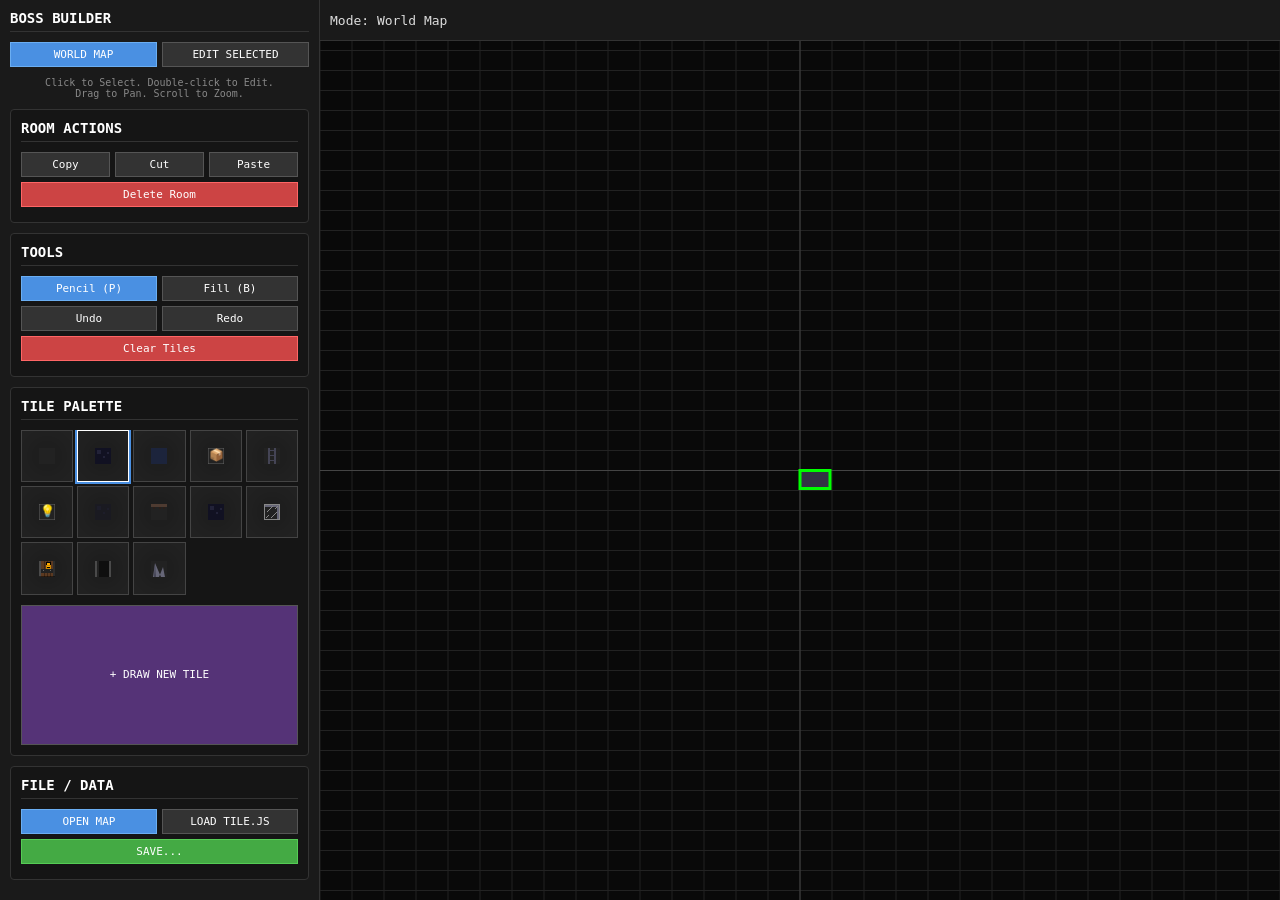
==== commit 4a69986f: "doors" ====
--- a/editor.html
+++ b/editor.html
@@ -43,36 +43,73 @@
         #world-canvas { cursor: grab; background-color: #050505; }
         #world-canvas:active { cursor: grabbing; }
 
-        /* Room Canvas - Scaled Up */
+        /* Room Canvas - Scaled Up FIXED */
         #room-canvas {
+            /* Logic: Fill as much space as possible while maintaining aspect ratio */
+            height: 99%; 
             width: auto;
-            height: auto;
-            max-width: 95%;
-            max-height: 95%;
+            max-width: 100%;
             aspect-ratio: 480/288;
+            
             image-rendering: pixelated; 
+            background-color: #0a0a0a;
+            /* Grid lines */
             background-image: 
                 linear-gradient(#1a1a1a 1px, transparent 1px),
                 linear-gradient(90deg, #1a1a1a 1px, transparent 1px);
-            background-size: 3.33% 5.55%; /* Approx for 30x18 grid */
-            background-color: #0a0a0a;
-        }
-        
-        /* Minimap Overlay */
+            /* Precise grid alignment: 100% / 30 columns = 3.3333%, 100% / 18 rows = 5.5555% */
+            background-size: 3.33333% 5.55555%; 
+        }
+        
+        /* Minimap Overlay - Window Style */
         #minimap-overlay {
             position: absolute;
             top: 20px;
             right: 20px;
-            background: rgba(0, 0, 0, 0.4);
+            background: rgba(0, 0, 0, 0.5);
             border: 1px solid rgba(255,255,255,0.2);
-            padding: 10px;
             z-index: 100;
             display: none;
             backdrop-filter: blur(2px);
-            pointer-events: none;
-            border-radius: 8px;
-        }
-        #minimap-canvas { display: block; image-rendering: pixelated; opacity: 0.85; }
+            border-radius: 4px;
+            /* Resizable and Draggable properties */
+            resize: both;
+            overflow: hidden;
+            min-width: 100px;
+            min-height: 80px;
+            display: flex;
+            flex-direction: column;
+        }
+
+        #minimap-header {
+            background: rgba(255, 255, 255, 0.1);
+            height: 16px;
+            cursor: move;
+            display: flex;
+            align-items: center;
+            justify-content: center;
+            font-size: 9px;
+            color: #aaa;
+            user-select: none;
+            border-bottom: 1px solid rgba(255,255,255,0.1);
+        }
+
+        #minimap-content {
+            flex: 1;
+            display: flex;
+            align-items: center;
+            justify-content: center;
+            padding: 5px;
+            overflow: hidden;
+        }
+
+        #minimap-canvas { 
+            display: block; 
+            image-rendering: pixelated; 
+            width: 100%;
+            height: 100%;
+            object-fit: contain;
+        }
 
         /* Palette Grid */
         #palette { display: grid; grid-template-columns: repeat(5, 1fr); gap: 4px; max-height: 200px; overflow-y: auto; }
@@ -101,7 +138,7 @@
         .helper-text { font-size: 10px; color: #888; margin-top: 5px; text-align: center; }
         
         /* Status message */
-        #status-message { font-size: 11px; color: #aaa; margin-left: auto; }
+        #status-message { font-size: 11px; color: #aaa; margin-left: auto; font-weight: bold; padding-right: 10px; }
 
         /* Save Dialog */
         #save-modal {
@@ -213,10 +250,12 @@
         <!-- World Map Canvas -->
         <canvas id="world-canvas"></canvas>
         
-        <!-- Minimap Overlay -->
-        <div id="minimap-overlay">
-            <canvas id="minimap-canvas" width="150" height="150"></canvas>
-            <div style="text-align:center; font-size:10px; color:#aaa; margin-top:2px;">Minimap</div>
+        <!-- Minimap Window -->
+        <div id="minimap-overlay" style="display:none;">
+            <div id="minimap-header">MINIMAP (Drag)</div>
+            <div id="minimap-content">
+                <canvas id="minimap-canvas" width="180" height="108"></canvas>
+            </div>
         </div>
     </div>
 </div>
@@ -329,6 +368,8 @@
     mapCurrent: '#aaffaa',
     mapWall: '#666688',   
     mapWater: '#4444ff',
+    mapClosed: '#e6d089',
+    mapTransparent: 'rgba(233, 243, 243, 0.76)',
     chestClosed: '#d4af37',
     chestOpen: '#8a6e26',
     ladder: '#444455',
@@ -352,12 +393,25 @@
 
 // --- FROM tile.js ---
 const COLLISION_TYPE = {
-    NONE: 0, SOLID: 1, ONE_WAY: 2, LIQUID: 3, CLIMBABLE: 4, HAZARD: 5
+    NONE: 0,
+    SOLID: 1,
+    ONE_WAY: 2,
+    LIQUID: 3,
+    CLIMBABLE: 4,
+    HAZARD: 5,
 };
 
 const RENDER_STYLE = {
-    INVISIBLE: 0, BLOCK_BASIC: 1, LIQUID: 2, LADDER: 3, 
-    PLATFORM_WOOD: 4, SPIKE_ROCK: 5, OBJECT_MARKER: 6
+    INVISIBLE: 0,
+    BLOCK_BASIC: 1,
+    LIQUID: 2,
+    LADDER: 3,
+    PLATFORM_WOOD: 4,
+    SPIKE_ROCK: 5,
+    OBJECT_MARKER: 6,
+    GLASS: 8,
+    DOOR_CLOSED: 9,
+    DOOR_OPEN: 10,
 };
 
 // EDITOR STATE FOR NEW TILES
@@ -372,22 +426,27 @@
     '5': 5,   // Light
     '6': 6,   // SecretWall
     '8': 8,   // WoodPlatform
-    '10': 10, // DirtAlt
+    '10': 10, // DirtAlt (Existing logic handled '10', keeping it explicitly)
+    'g': 20,  // Glass
+    'D': 21,  // Door Closed
+    'd': 22,  // Door Open
     'x': 99,  // Spike
-    'X': 99
 };
 
-const TILE_DEF = {
-    0:  { name: "Air",           col: COLLISION_TYPE.NONE,      ren: RENDER_STYLE.INVISIBLE,    isVoid: true },
+const TILE_DEF = { 
+    0:  { name: "Air",           col: COLLISION_TYPE.NONE,      ren: RENDER_STYLE.INVISIBLE, isVoid: true },
     1:  { name: "Dirt",          col: COLLISION_TYPE.SOLID,     ren: RENDER_STYLE.BLOCK_BASIC },
-    2:  { name: "Water",         col: COLLISION_TYPE.LIQUID,    ren: RENDER_STYLE.LIQUID,       friction: 0.9, gravityMod: 0.5, isVoid: true },
-    3:  { name: "ChestNode",     col: COLLISION_TYPE.NONE,      ren: RENDER_STYLE.OBJECT_MARKER, isVoid: true, symbol: "C" },
-    4:  { name: "Ladder",        col: COLLISION_TYPE.CLIMBABLE, ren: RENDER_STYLE.LADDER,       isVoid: true },
-    5:  { name: "LightNode",     col: COLLISION_TYPE.NONE,      ren: RENDER_STYLE.OBJECT_MARKER, isVoid: true, symbol: "L" },
+    2:  { name: "Water",         col: COLLISION_TYPE.LIQUID,    ren: RENDER_STYLE.LIQUID, friction: 0.9, gravityMod: 0.5, isVoid: true },
+    3:  { name: "ChestNode",     col: COLLISION_TYPE.NONE,      ren: RENDER_STYLE.OBJECT_MARKER, isVoid: true , symbol: '📦'},
+    4:  { name: "Ladder",        col: COLLISION_TYPE.CLIMBABLE, ren: RENDER_STYLE.LADDER, isVoid: true },
+    5:  { name: "LightNode",     col: COLLISION_TYPE.NONE,      ren: RENDER_STYLE.OBJECT_MARKER, isVoid: true ,symbol: '💡'},
     6:  { name: "SecretWall",    col: COLLISION_TYPE.NONE,      ren: RENDER_STYLE.BLOCK_BASIC,  isSecret: true }, 
     8:  { name: "WoodPlatform",  col: COLLISION_TYPE.ONE_WAY,   ren: RENDER_STYLE.PLATFORM_WOOD, isVoid: true },
     10: { name: "DirtAlt",       col: COLLISION_TYPE.SOLID,     ren: RENDER_STYLE.BLOCK_BASIC },
-    99: { name: "Spike",         col: COLLISION_TYPE.HAZARD,    ren: RENDER_STYLE.SPIKE_ROCK,   damage: 100, isVoid: true }
+    20: { name: "Glass",         col: COLLISION_TYPE.SOLID,     ren: RENDER_STYLE.GLASS, isTransparent: true, noBounce: true },
+    21: { name: "DoorClosed",    col: COLLISION_TYPE.SOLID,     ren: RENDER_STYLE.DOOR_CLOSED },
+    22: { name: "DoorOpen",      col: COLLISION_TYPE.NONE,      ren: RENDER_STYLE.DOOR_OPEN },
+    99: { name: "Spike",         col: COLLISION_TYPE.HAZARD,    ren: RENDER_STYLE.SPIKE_ROCK,   damage: 100, isVoid: true },
 };
 
 function getTileDef(id) { return TILE_DEF[id] || TILE_DEF[0]; }
@@ -500,6 +559,141 @@
     ctx.fill();
 });
 
+// 6. Glass (Solid but transparent, with no bounce)
+RenderRegistry.register(RENDER_STYLE.GLASS, (ctx, tx, ty) => {
+    ctx.fillStyle = '#888888'; ctx.fillRect(tx+0, ty+0, 1, 1); ctx.fillRect(tx+1, ty+0, 1, 1); ctx.fillRect(tx+2, ty+0, 1, 1); ctx.fillRect(tx+3, ty+0, 1, 1); ctx.fillRect(tx+4, ty+0, 1, 1); ctx.fillRect(tx+5, ty+0, 1, 1); ctx.fillRect(tx+6, ty+0, 1, 1); ctx.fillRect(tx+7, ty+0, 1, 1); ctx.fillRect(tx+8, ty+0, 1, 1); ctx.fillRect(tx+9, ty+0, 1, 1); ctx.fillRect(tx+10, ty+0, 1, 1); ctx.fillRect(tx+11, ty+0, 1, 1); ctx.fillRect(tx+12, ty+0, 1, 1); ctx.fillRect(tx+13, ty+0, 1, 1); ctx.fillRect(tx+14, ty+0, 1, 1); ctx.fillRect(tx+15, ty+0, 1, 1); ctx.fillRect(tx+0, ty+1, 1, 1); ctx.fillStyle = '#666677'; ctx.fillRect(tx+1, ty+1, 1, 1); ctx.fillRect(tx+2, ty+1, 1, 1); ctx.fillRect(tx+3, ty+1, 1, 1); ctx.fillRect(tx+4, ty+1, 1, 1); ctx.fillRect(tx+5, ty+1, 1, 1); ctx.fillRect(tx+6, ty+1, 1, 1); ctx.fillRect(tx+7, ty+1, 1, 1); ctx.fillRect(tx+8, ty+1, 1, 1); ctx.fillRect(tx+9, ty+1, 1, 1); ctx.fillRect(tx+10, ty+1, 1, 1); ctx.fillRect(tx+11, ty+1, 1, 1); ctx.fillRect(tx+12, ty+1, 1, 1); ctx.fillRect(tx+13, ty+1, 1, 1); ctx.fillRect(tx+14, ty+1, 1, 1); ctx.fillStyle = '#888888'; ctx.fillRect(tx+15, ty+1, 1, 1); ctx.fillRect(tx+0, ty+2, 1, 1); ctx.fillStyle = '#666677'; ctx.fillRect(tx+1, ty+2, 1, 1); ctx.fillRect(tx+2, ty+2, 1, 1); ctx.fillRect(tx+3, ty+2, 1, 1); ctx.fillRect(tx+4, ty+2, 1, 1); ctx.fillRect(tx+5, ty+2, 1, 1); ctx.fillRect(tx+6, ty+2, 1, 1); ctx.fillRect(tx+7, ty+2, 1, 1); ctx.fillStyle = '#888888'; ctx.fillRect(tx+8, ty+2, 1, 1); ctx.fillStyle = '#666677'; ctx.fillRect(tx+9, ty+2, 1, 1); ctx.fillRect(tx+10, ty+2, 1, 1); ctx.fillRect(tx+11, ty+2, 1, 1); ctx.fillRect(tx+12, ty+2, 1, 1); ctx.fillStyle = '#888888'; ctx.fillRect(tx+13, ty+2, 1, 1); ctx.fillStyle = '#666677'; ctx.fillRect(tx+14, ty+2, 1, 1); ctx.fillStyle = '#888888'; ctx.fillRect(tx+15, ty+2, 1, 1); ctx.fillRect(tx+0, ty+3, 1, 1); ctx.fillRect(tx+7, ty+3, 1, 1); ctx.fillRect(tx+12, ty+3, 1, 1); ctx.fillStyle = '#666677'; ctx.fillRect(tx+13, ty+3, 1, 1); ctx.fillRect(tx+14, ty+3, 1, 1); ctx.fillStyle = '#888888'; ctx.fillRect(tx+15, ty+3, 1, 1); ctx.fillRect(tx+0, ty+4, 1, 1); ctx.fillRect(tx+6, ty+4, 1, 1); ctx.fillRect(tx+11, ty+4, 1, 1); ctx.fillStyle = '#666677'; ctx.fillRect(tx+13, ty+4, 1, 1); ctx.fillRect(tx+14, ty+4, 1, 1); ctx.fillStyle = '#888888'; ctx.fillRect(tx+15, ty+4, 1, 1); ctx.fillRect(tx+0, ty+5, 1, 1); ctx.fillRect(tx+5, ty+5, 1, 1); ctx.fillStyle = '#666677'; ctx.fillRect(tx+13, ty+5, 1, 1); ctx.fillRect(tx+14, ty+5, 1, 1); ctx.fillStyle = '#888888'; ctx.fillRect(tx+15, ty+5, 1, 1); ctx.fillRect(tx+0, ty+6, 1, 1); ctx.fillRect(tx+4, ty+6, 1, 1); ctx.fillStyle = '#666677'; ctx.fillRect(tx+13, ty+6, 1, 1); ctx.fillRect(tx+14, ty+6, 1, 1); ctx.fillStyle = '#888888'; ctx.fillRect(tx+15, ty+6, 1, 1); ctx.fillRect(tx+0, ty+7, 1, 1); ctx.fillRect(tx+3, ty+7, 1, 1); ctx.fillStyle = '#666677'; ctx.fillRect(tx+13, ty+7, 1, 1); ctx.fillRect(tx+14, ty+7, 1, 1); ctx.fillStyle = '#888888'; ctx.fillRect(tx+15, ty+7, 1, 1); ctx.fillRect(tx+0, ty+8, 1, 1); ctx.fillRect(tx+12, ty+8, 1, 1); ctx.fillStyle = '#666677'; ctx.fillRect(tx+13, ty+8, 1, 1); ctx.fillRect(tx+14, ty+8, 1, 1); ctx.fillStyle = '#888888'; ctx.fillRect(tx+15, ty+8, 1, 1); ctx.fillRect(tx+0, ty+9, 1, 1); ctx.fillRect(tx+11, ty+9, 1, 1); ctx.fillStyle = '#666677'; ctx.fillRect(tx+13, ty+9, 1, 1); ctx.fillRect(tx+14, ty+9, 1, 1); ctx.fillStyle = '#888888'; ctx.fillRect(tx+15, ty+9, 1, 1); ctx.fillRect(tx+0, ty+10, 1, 1); ctx.fillRect(tx+10, ty+10, 1, 1); ctx.fillStyle = '#666677'; ctx.fillRect(tx+13, ty+10, 1, 1); ctx.fillRect(tx+14, ty+10, 1, 1); ctx.fillStyle = '#888888'; ctx.fillRect(tx+15, ty+10, 1, 1); ctx.fillRect(tx+0, ty+11, 1, 1); ctx.fillRect(tx+4, ty+11, 1, 1); ctx.fillRect(tx+9, ty+11, 1, 1); ctx.fillStyle = '#666677'; ctx.fillRect(tx+13, ty+11, 1, 1); ctx.fillRect(tx+14, ty+11, 1, 1); ctx.fillStyle = '#888888'; ctx.fillRect(tx+15, ty+11, 1, 1); ctx.fillRect(tx+0, ty+12, 1, 1); ctx.fillRect(tx+3, ty+12, 1, 1); ctx.fillRect(tx+8, ty+12, 1, 1); ctx.fillStyle = '#666677'; ctx.fillRect(tx+13, ty+12, 1, 1); ctx.fillRect(tx+14, ty+12, 1, 1); ctx.fillStyle = '#888888'; ctx.fillRect(tx+15, ty+12, 1, 1); ctx.fillRect(tx+0, ty+13, 1, 1); ctx.fillRect(tx+2, ty+13, 1, 1); ctx.fillRect(tx+7, ty+13, 1, 1); ctx.fillStyle = '#666677'; ctx.fillRect(tx+13, ty+13, 1, 1); ctx.fillRect(tx+14, ty+13, 1, 1); ctx.fillStyle = '#888888'; ctx.fillRect(tx+15, ty+13, 1, 1); ctx.fillRect(tx+0, ty+14, 1, 1); ctx.fillStyle = '#666677'; ctx.fillRect(tx+13, ty+14, 1, 1); ctx.fillRect(tx+14, ty+14, 1, 1); ctx.fillStyle = '#888888'; ctx.fillRect(tx+15, ty+14, 1, 1); ctx.fillRect(tx+0, ty+15, 1, 1); ctx.fillRect(tx+1, ty+15, 1, 1); ctx.fillRect(tx+2, ty+15, 1, 1); ctx.fillRect(tx+3, ty+15, 1, 1); ctx.fillRect(tx+4, ty+15, 1, 1); ctx.fillRect(tx+5, ty+15, 1, 1); ctx.fillRect(tx+6, ty+15, 1, 1); ctx.fillRect(tx+7, ty+15, 1, 1); ctx.fillRect(tx+8, ty+15, 1, 1); ctx.fillRect(tx+9, ty+15, 1, 1); ctx.fillRect(tx+10, ty+15, 1, 1); ctx.fillRect(tx+11, ty+15, 1, 1); ctx.fillRect(tx+12, ty+15, 1, 1); ctx.fillRect(tx+13, ty+15, 1, 1); ctx.fillRect(tx+14, ty+15, 1, 1); ctx.fillRect(tx+15, ty+15, 1, 1); 
+});
+
+// 定义复古调色板，方便统一调整风格
+const DOOR_PALETTE = {
+    FRAME_DARK:   '#2d2d2d', // 门框深色（阴影）
+    FRAME_LIGHT:  '#4a4a4a', // 门框亮色（石头/金属）
+    WOOD_BASE:    '#5c3a21', // 木头底色
+    WOOD_DARK:    '#3e2716', // 木头缝隙/阴影
+    WOOD_LIGHT:   '#7a4d2b', // 木头高光
+    IRON_BAND:    '#222222', // 铁条
+    IRON_RIVET:   '#666666', // 铆钉
+    GOLD_LOCK:    '#ffaa00', // 金色锁
+    VOID:         '#0f0f0f'  // 开门后的黑暗
+};
+
+// 7. Exquisite Closed Door (1x2 Tall, Anchor at Bottom)
+// 注意：这个逻辑假设你在 ty 位置渲染，但会向上画出上半部分
+// 如果你的系统是分块渲染的，请看代码后的“分块渲染”说明
+RenderRegistry.register(RENDER_STYLE.DOOR_CLOSED, (ctx, tx, ty) => {
+    const x = tx;
+    const y = ty - TILE_SIZE; // 起点上移一格，因为门是 2x 高
+    const w = TILE_SIZE;
+    const h = TILE_SIZE * 2;
+    
+    // --- 1. 绘制门框 (Frame) ---
+    // 门框外轮廓
+    ctx.fillStyle = DOOR_PALETTE.FRAME_DARK;
+    ctx.fillRect(x, y, w, h);
+    
+    // 门框受光面 (模拟立体感，左边和上边亮)
+    ctx.fillStyle = DOOR_PALETTE.FRAME_LIGHT;
+    ctx.fillRect(x, y, w - 2, h);      // 左侧亮条
+    ctx.fillRect(x + 2, y + 2, w - 4, h - 2); // 挖空中间
+    
+    // --- 2. 绘制门板背景 (Door Panel) ---
+    // 门板整体稍微内陷 (inset)
+    const doorX = x + 2;
+    const doorY = y + 4; // 顶部留出更多空间形成门楣阴影
+    const doorW = w - 4;
+    const doorH = h - 4;
+    
+    ctx.fillStyle = DOOR_PALETTE.WOOD_BASE;
+    ctx.fillRect(doorX, doorY, doorW, doorH);
+
+    // --- 3. 绘制木纹细节 (Wood Planks) ---
+    // 每隔几像素画一条深色竖线，模拟木板拼接
+    ctx.fillStyle = DOOR_PALETTE.WOOD_DARK;
+    const plankWidth = doorW / 4; 
+    for(let i = 1; i < 4; i++) {
+        ctx.fillRect(doorX + (i * plankWidth), doorY, 1, doorH);
+    }
+    
+    // 顶部阴影 (门框投射在门板上的阴影)
+    ctx.fillStyle = 'rgba(0,0,0,0.3)';
+    ctx.fillRect(doorX, doorY, doorW, 4);
+
+    // --- 4. 绘制铸铁加固条 (Iron Bands) ---
+    // 上下各一条横向铁条
+    const bandHeight = 4;
+    const topBandY = y + (TILE_SIZE / 2);
+    const botBandY = y + TILE_SIZE + (TILE_SIZE / 2);
+
+    ctx.fillStyle = DOOR_PALETTE.IRON_BAND;
+    ctx.fillRect(doorX, topBandY, doorW, bandHeight);
+    ctx.fillRect(doorX, botBandY, doorW, bandHeight);
+
+    // 绘制铆钉 (Rivets) - 简单的亮色点
+    ctx.fillStyle = DOOR_PALETTE.IRON_RIVET;
+    // 上铁条铆钉
+    ctx.fillRect(doorX + 2, topBandY + 1, 1, 1);
+    ctx.fillRect(doorX + doorW - 3, topBandY + 1, 1, 1);
+    // 下铁条铆钉
+    ctx.fillRect(doorX + 2, botBandY + 1, 1, 1);
+    ctx.fillRect(doorX + doorW - 3, botBandY + 1, 1, 1);
+
+    // --- 5. 绘制门把手/锁 (Lock & Handle) ---
+    // 位于下半部分的右侧
+    const lockX = doorX + doorW - 6;
+    const lockY = botBandY - 6;
+
+    // 锁的底座
+    ctx.fillStyle = '#000'; 
+    ctx.fillRect(lockX - 1, lockY - 1, 5, 6);
+    
+    // 金色锁体
+    ctx.fillStyle = DOOR_PALETTE.GOLD_LOCK;
+    ctx.fillRect(lockX, lockY, 3, 4);
+    
+    // 门环 (Ring) - 简单的空心矩形表示
+    ctx.fillStyle = '#cc8800';
+    ctx.fillRect(lockX - 1, lockY + 2, 5, 1); // 环顶部
+    ctx.fillRect(lockX - 1, lockY + 2, 1, 3); // 环左侧
+    ctx.fillRect(lockX + 3, lockY + 2, 1, 3); // 环右侧
+    ctx.fillRect(lockX - 1, lockY + 5, 5, 1); // 环底部
+
+    // --- 6. 底部接触地面的阴影 ---
+    ctx.fillStyle = 'rgba(0,0,0,0.5)';
+    ctx.fillRect(x, y + h - 1, w, 1);
+});
+
+// 8. Exquisite Open Door (Dark Void + Frame depth)
+RenderRegistry.register(RENDER_STYLE.DOOR_OPEN, (ctx, tx, ty) => {
+    // 同样假设基于底部格子渲染，向上延伸
+    const x = tx;
+    const y = ty - TILE_SIZE; 
+    const w = TILE_SIZE;
+    const h = TILE_SIZE * 2;
+
+    // --- 1. 绘制门框 ---
+    ctx.fillStyle = DOOR_PALETTE.FRAME_DARK;
+    ctx.fillRect(x, y, w, h);
+    
+    ctx.fillStyle = DOOR_PALETTE.FRAME_LIGHT;
+    // 只画门框的左右和上部，中间挖空
+    ctx.fillRect(x, y, w, h); // Base
+    ctx.fillStyle = DOOR_PALETTE.VOID;
+    // 挖出一个黑暗的入口，稍微偏右一点形成侧面厚度感
+    ctx.fillRect(x + 2, y + 4, w - 4, h - 4);
+
+    // --- 2. 绘制入口的厚度 (Thickness/Depth) ---
+    // 在黑暗入口的左侧画一条暗色垂直线，表示墙壁的厚度
+    ctx.fillStyle = '#222'; // 深灰色
+    ctx.fillRect(x + 2, y + 4, 2, h - 4); // 左侧内壁
+    
+    // 顶部内壁
+    ctx.fillRect(x + 2, y + 4, w - 4, 2); 
+
+    // --- 3. 地板延续 (可选) ---
+    // 如果想要看起来像地板延伸进去了，可以在底部画一点地板色
+    // 这里简单处理为黑暗逐渐消失
+});
+
 // 6. Object Marker (Nodes)
 RenderRegistry.register(RENDER_STYLE.OBJECT_MARKER, (ctx, tx, ty, x, y, map, def) => {
     ctx.fillStyle = "#fff";
@@ -572,6 +766,44 @@
         this.setMode('world');
         this.centerView();
         this.drawWorld();
+        this.setupDraggable();
+    },
+    
+    setupDraggable() {
+        const overlay = document.getElementById('minimap-overlay');
+        const header = document.getElementById('minimap-header');
+        let isDragging = false;
+        let startX, startY, initLeft, initTop;
+        
+        header.addEventListener('mousedown', e => {
+            isDragging = true;
+            startX = e.clientX;
+            startY = e.clientY;
+            // Get current computed position since it might be absolute
+            const rect = overlay.getBoundingClientRect();
+            // We need relative position to viewport to set style.top/left
+            initLeft = rect.left;
+            initTop = rect.top;
+            
+            // Disable text selection during drag
+            document.body.style.userSelect = 'none';
+        });
+        
+        window.addEventListener('mousemove', e => {
+            if(!isDragging) return;
+            const dx = e.clientX - startX;
+            const dy = e.clientY - startY;
+            
+            // Remove 'right' property if it exists so left takes over
+            overlay.style.right = 'auto';
+            overlay.style.left = (initLeft + dx) + 'px';
+            overlay.style.top = (initTop + dy) + 'px';
+        });
+        
+        window.addEventListener('mouseup', () => {
+            isDragging = false;
+            document.body.style.userSelect = 'auto';
+        });
     },
 
     resizeCanvas() {
@@ -590,7 +822,10 @@
         
         document.getElementById('room-canvas').style.display = m === 'room' ? 'block' : 'none';
         document.getElementById('world-canvas').style.display = m === 'world' ? 'block' : 'none';
-        document.getElementById('minimap-overlay').style.display = m === 'room' ? 'block' : 'none';
+        
+        // Minimap is visible in both modes? Usually room editor only.
+        // User asked for "upper right minimap", usually context for Room Editor.
+        document.getElementById('minimap-overlay').style.display = m === 'room' ? 'flex' : 'none';
 
         if (m === 'room') {
             this.drawRoom();
@@ -606,10 +841,10 @@
         document.getElementById('tool-bucket').className = t === 'bucket' ? 'active' : '';
     },
     
-    showMessage(msg) {
+    showMessage(msg, type='info') {
         const el = document.getElementById('status-message');
         el.innerText = msg;
-        el.style.color = '#fff';
+        el.style.color = type === 'error' ? '#ff5555' : '#fff';
         setTimeout(() => el.innerText = '', 2000);
     },
 
@@ -710,9 +945,15 @@
                         if (tid !== 0 && TILE_DEF[tid]) {
                             const def = TILE_DEF[tid];
                             // Try to guess a representative color for preview
-                            if (def.col === COLLISION_TYPE.SOLID) ctx.fillStyle = COLORS.tileDark;
+                            if (def.col === COLLISION_TYPE.SOLID || def.isSecret) {
+                                if (def.isSecret) continue;
+                                if (def.ren === RENDER_STYLE.DOOR_OPEN) continue;
+                                if (def.ren === RENDER_STYLE.DOOR_CLOSED) ctx.fillStyle = COLORS.mapClosed;
+                                else if (def.isTransparent) ctx.fillStyle = COLORS.mapTransparent;
+                                else ctx.fillStyle = COLORS.tileDark;
+                            }
                             else if (def.col === COLLISION_TYPE.LIQUID) ctx.fillStyle = COLORS.waterSurface;
-                            else if (def.col === COLLISION_TYPE.HAZARD) ctx.fillStyle = COLORS.spike;
+                            else if (def.col === COLLISION_TYPE.HAZARD) ctx.fillStyle = "#ff0000"; // Red Spikes
                             else ctx.fillStyle = "#888";
                             
                             // If it's a generated tile with raw fillStyle in render, we can't easily guess, so default to gray
@@ -741,10 +982,34 @@
     drawMinimap() {
         const ctx = this.ctxMini;
         const cvs = document.getElementById('minimap-canvas');
+        
+        // Use container size but maintain internal logical resolution if needed, 
+        // or just let canvas stretch. 
+        // For crisp pixels, we should probably resize canvas to match container pixel size?
+        // But the user asked for 30:18 scaling. Let's fix the drawing logic scale.
+        
+        const contentDiv = document.getElementById('minimap-content');
+        if(contentDiv.clientWidth !== cvs.width || contentDiv.clientHeight !== cvs.height) {
+            // Auto resize canvas to fit container (Resizable Window)
+            cvs.width = contentDiv.clientWidth;
+            cvs.height = contentDiv.clientHeight;
+        }
+
         ctx.clearRect(0,0,cvs.width, cvs.height);
         
-        const roomPixW = 45; // Scale for minimap
-        const roomPixH = 27; 
+        // 3x3 rooms. Each room is 30x18 units.
+        // Total grid is 90x54 units.
+        // We need to scale this to fit the canvas.
+        
+        const totalW = 90;
+        const totalH = 54;
+        
+        // Calculate scale to fit
+        const scale = Math.min(cvs.width / totalW, cvs.height / totalH) * 0.9; // 0.9 for padding
+        
+        const roomPixW = 30 * scale;
+        const roomPixH = 18 * scale;
+        
         const centerX = cvs.width / 2;
         const centerY = cvs.height / 2;
 
@@ -756,12 +1021,16 @@
                 const drawX = centerX + (dx * roomPixW) - (roomPixW/2);
                 const drawY = centerY + (dy * roomPixH) - (roomPixH/2);
                 
+                // Draw Grid Slot
                 ctx.strokeStyle = "rgba(100,100,100,0.5)";
                 ctx.lineWidth = 1;
                 ctx.strokeRect(drawX, drawY, roomPixW, roomPixH);
 
                 if (worldData[key]) {
-                    ctx.fillStyle = (dx===0 && dy===0) ? "rgba(34,51,34,0.9)" : "rgba(17,17,34,0.9)";
+                    // Match World Map Colors
+                    // Active Room: Highlighted slightly lighter
+                    // Others: Dark background
+                    ctx.fillStyle = (dx===0 && dy===0) ? "#444455" : "#333344";
                     ctx.fillRect(drawX, drawY, roomPixW, roomPixH);
                     
                     const rData = worldData[key];
@@ -774,11 +1043,19 @@
                             const tid = rData[r][c];
                             if (tid !== 0) {
                                 ctx.fillStyle = "#888";
+                                // Add specific colors for minimap too if desired
+                                const def = TILE_DEF[tid];
+                                if (def) {
+                                    if (def.col === COLLISION_TYPE.HAZARD) ctx.fillStyle = "#d44";
+                                    else if (def.col === COLLISION_TYPE.SOLID) ctx.fillStyle = "#112";
+                                }
                                 ctx.fillRect(drawX + c*dotW, drawY + r*dotH, Math.ceil(dotW), Math.ceil(dotH));
                             }
                         }
                     }
                 }
+                
+                // Current Room Border Highlight
                 if(dx===0 && dy===0) {
                     ctx.strokeStyle = "#0f0";
                     ctx.lineWidth = 2;
@@ -929,6 +1206,32 @@
             let val = this.selectedTile;
             // Right click removed from erase logic
             if (e.buttons === 2) return; 
+
+            // ============================================
+            // VALIDATION LOGIC FOR DOORS (ID 21 & 22)
+            // ============================================
+            if (val === 21) { // Closed Door
+                if (y === 0) {
+                    this.showMessage("Cannot place door at top edge!", 'error');
+                    return;
+                }
+                const tileAbove = worldData[key][y-1][x];
+                if (tileAbove !== 1) { // Must be Wall (1)
+                    this.showMessage("Closed Door must be under a Wall (1)!", 'error');
+                    return;
+                }
+            } else if (val === 22) { // Open Door
+                if (y === 0) {
+                    this.showMessage("Cannot place door at top edge!", 'error');
+                    return;
+                }
+                const tileAbove = worldData[key][y-1][x];
+                if (tileAbove !== 0) { // Must be Air (0)
+                    this.showMessage("Open Door must be under Air (0)!", 'error');
+                    return;
+                }
+            }
+            // ============================================
 
             if (this.tool === 'bucket' && isClick && e.buttons === 1) {
                 this.floodFill(x, y, val);
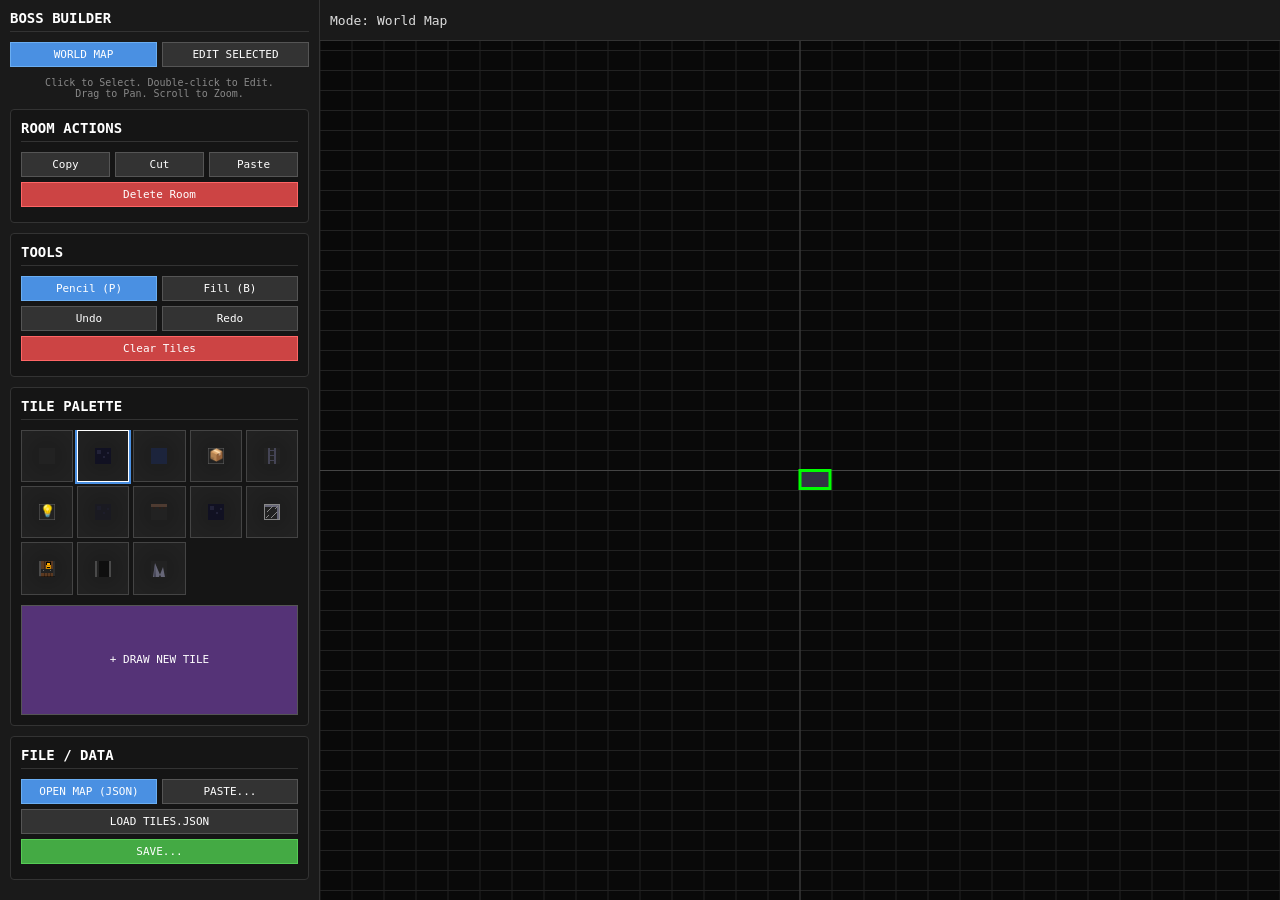
==== commit 80033573: "Complete editor data-driven refactor" ====
--- a/editor.html
+++ b/editor.html
@@ -1,1719 +1,214 @@
-<!DOCTYPE html>
+﻿<!DOCTYPE html>
 <html lang="en">
+
 <head>
     <meta charset="UTF-8">
     <title>BOSS Engine - World Builder</title>
-    <style>
-        :root {
-            --bg: #111;
-            --panel: #1a1a1a;
-            --border: #333;
-            --accent: #4a90e2;
-            --text: #ddd;
-            --success: #44aa44;
-            --danger: #cc4444;
-            --highlight: #ffd700;
-        }
-        body { margin: 0; background: var(--bg); color: var(--text); font-family: monospace; height: 100vh; display: flex; overflow: hidden; }
-        
-        /* Layout */
-        #sidebar { width: 320px; background: var(--panel); border-right: 1px solid var(--border); display: flex; flex-direction: column; padding: 10px; box-sizing: border-box; z-index: 10; }
-        #main { flex: 1; position: relative; display: flex; flex-direction: column; }
-        #toolbar { height: 40px; background: var(--panel); border-bottom: 1px solid var(--border); display: flex; align-items: center; padding: 0 10px; gap: 10px; justify-content: space-between; z-index: 10; }
-        #viewport { flex: 1; background: #000; position: relative; overflow: hidden; display: flex; align-items: center; justify-content: center; }
-        
-        /* UI Components */
-        h2, h3 { margin: 0 0 10px 0; font-size: 14px; text-transform: uppercase; border-bottom: 1px solid var(--border); padding-bottom: 5px; color: #fff; }
-        .group { background: rgba(0,0,0,0.2); border: 1px solid var(--border); padding: 10px; margin-bottom: 10px; border-radius: 4px; }
-        .row { display: flex; gap: 5px; margin-bottom: 5px; align-items: center; }
-        button { background: #333; border: 1px solid #555; color: white; padding: 5px 10px; cursor: pointer; font-family: inherit; font-size: 11px; flex: 1; transition: background 0.2s; }
-        button:hover { background: #444; }
-        button:active { transform: translateY(1px); }
-        button.active { background: var(--accent); border-color: #6baef2; }
-        button.success { background: var(--success); border-color: #55cc55; }
-        button.danger { background: var(--danger); border-color: #ff6666; }
-        button.secondary { background: #444; border-color: #666; }
-        button:disabled { opacity: 0.5; cursor: not-allowed; }
-        input, select { background: #222; border: 1px solid #444; color: white; padding: 4px; font-family: inherit; width: 100%; box-sizing: border-box; }
-        
-        /* Canvas Areas */
-        canvas { image-rendering: pixelated; box-shadow: 0 0 30px rgba(0,0,0,0.8); }
-        
-        /* World View Specifics */
-        #world-canvas { cursor: grab; background-color: #050505; }
-        #world-canvas:active { cursor: grabbing; }
-
-        /* Room Canvas - Scaled Up FIXED */
-        #room-canvas {
-            /* Logic: Fill as much space as possible while maintaining aspect ratio */
-            height: 99%; 
-            width: auto;
-            max-width: 100%;
-            aspect-ratio: 480/288;
-            
-            image-rendering: pixelated; 
-            background-color: #0a0a0a;
-            /* Grid lines */
-            background-image: 
-                linear-gradient(#1a1a1a 1px, transparent 1px),
-                linear-gradient(90deg, #1a1a1a 1px, transparent 1px);
-            /* Precise grid alignment: 100% / 30 columns = 3.3333%, 100% / 18 rows = 5.5555% */
-            background-size: 3.33333% 5.55555%; 
-        }
-        
-        /* Minimap Overlay - Window Style */
-        #minimap-overlay {
-            position: absolute;
-            top: 20px;
-            right: 20px;
-            background: rgba(0, 0, 0, 0.5);
-            border: 1px solid rgba(255,255,255,0.2);
-            z-index: 100;
-            display: none;
-            backdrop-filter: blur(2px);
-            border-radius: 4px;
-            /* Resizable and Draggable properties */
-            resize: both;
-            overflow: hidden;
-            min-width: 100px;
-            min-height: 80px;
-            display: flex;
-            flex-direction: column;
-        }
-
-        #minimap-header {
-            background: rgba(255, 255, 255, 0.1);
-            height: 16px;
-            cursor: move;
-            display: flex;
-            align-items: center;
-            justify-content: center;
-            font-size: 9px;
-            color: #aaa;
-            user-select: none;
-            border-bottom: 1px solid rgba(255,255,255,0.1);
-        }
-
-        #minimap-content {
-            flex: 1;
-            display: flex;
-            align-items: center;
-            justify-content: center;
-            padding: 5px;
-            overflow: hidden;
-        }
-
-        #minimap-canvas { 
-            display: block; 
-            image-rendering: pixelated; 
-            width: 100%;
-            height: 100%;
-            object-fit: contain;
-        }
-
-        /* Palette Grid */
-        #palette { display: grid; grid-template-columns: repeat(5, 1fr); gap: 4px; max-height: 200px; overflow-y: auto; }
-        .p-btn { aspect-ratio: 1; border: 1px solid #444; cursor: pointer; position: relative; font-size: 10px; display: flex; align-items: center; justify-content: center; overflow: hidden; font-weight: bold; color: rgba(255,255,255,0.9); text-shadow: 0 0 2px black; background: #222; }
-        .p-btn.active { border-color: white; box-shadow: 0 0 0 2px var(--accent); z-index: 2; color: white; text-shadow: 0 1px 2px black; }
-        .p-btn img { width: 100%; height: 100%; image-rendering: pixelated; }
-
-        /* Pixel Editor */
-        #pixel-editor-panel {
-            position: absolute; top: 0; left: 0; width: 100%; height: 100%;
-            background: rgba(0,0,0,0.95); z-index: 200;
-            display: none;
-            flex-direction: column; align-items: center; justify-content: center;
-        }
-        .color-swatch { width: 24px; height: 24px; border: 1px solid #555; display: inline-block; cursor: pointer; }
-        .color-swatch.active { border: 2px solid white; transform: scale(1.1); }
-        
-        /* Modal for JSON */
-        #json-modal {
-            position: absolute; top: 0; left: 0; width: 100%; height: 100%;
-            background: rgba(0,0,0,0.9); z-index: 300; display: none;
-            padding: 40px; box-sizing: border-box;
-        }
-        textarea { width: 100%; height: 80%; background: #111; color: #0f0; border: 1px solid #333; font-family: monospace; padding: 10px; font-size: 12px; }
-
-        .helper-text { font-size: 10px; color: #888; margin-top: 5px; text-align: center; }
-        
-        /* Status message */
-        #status-message { font-size: 11px; color: #aaa; margin-left: auto; font-weight: bold; padding-right: 10px; }
-
-        /* Save Dialog */
-        #save-modal {
-            position: absolute; top: 0; left: 0; width: 100%; height: 100%;
-            background: rgba(0,0,0,0.8); z-index: 400; display: none;
-            align-items: center; justify-content: center;
-        }
-        .modal-box { background: #222; border: 1px solid #555; padding: 20px; width: 300px; text-align: center; box-shadow: 0 10px 30px rgba(0,0,0,0.5); }
-    </style>
+    <link rel="stylesheet" href="editor/editor.css">
 </head>
+
 <body>
 
-<!-- HIDDEN FILE INPUTS -->
-<input type="file" id="file-loader" accept=".js,.json,.txt" style="display: none;" onchange="dataManager.onFileSelected(this)">
-<input type="file" id="tile-js-loader" accept=".js" style="display: none;" onchange="dataManager.onTileJsSelected(this)">
-
-<!-- SAVE MODAL -->
-<div id="save-modal">
-    <div class="modal-box">
-        <h3>Save Options</h3>
-        <p style="font-size: 11px; color: #aaa; margin-bottom: 20px;">Choose file type to save.</p>
-        <div style="display: flex; flex-direction: column; gap: 10px;">
-            <button class="active" onclick="dataManager.saveMap()">SAVE MAP (rooms.js)</button>
-            <button class="success" onclick="dataManager.savePatchedTileJs()">SAVE PATCHED tile.js</button>
-            <button class="secondary" onclick="document.getElementById('save-modal').style.display='none'">CANCEL</button>
-        </div>
-        <div id="tile-js-status" style="font-size: 10px; color: #ffaa00; margin-top: 10px; display:none;">
-            Warning: Original tile.js not loaded. Cannot patch.
-        </div>
-    </div>
-</div>
-
-<!-- SIDEBAR -->
-<div id="sidebar">
-    <h2>BOSS Builder</h2>
-
-    <!-- Mode Switcher -->
-    <div class="row">
-        <button id="btn-mode-world" class="active" onclick="app.setMode('world')">WORLD MAP</button>
-        <button id="btn-mode-room" onclick="app.editCurrentRoom()">EDIT SELECTED</button>
-    </div>
-    
-    <div class="helper-text" style="margin-bottom: 10px;">
-        Click to Select. Double-click to Edit.<br>Drag to Pan. Scroll to Zoom.
-    </div>
-
-    <!-- Room Actions -->
-    <div class="group">
-        <h3>Room Actions</h3>
+    <!-- HIDDEN FILE INPUTS -->
+    <input type="file" id="file-loader" accept=".js,.json,.txt" style="display: none;"
+        onchange="dataManager.onFileSelected(this)">
+    <input type="file" id="tile-json-loader" accept=".json" style="display: none;"
+        onchange="dataManager.onTileJsonSelected(this)">
+
+    <!-- MODALS -->
+    <div id="save-modal" class="modal">
+        <div class="modal-content">
+            <h3>Download Files</h3>
+            <button class="success" onclick="dataManager.saveMap()">Download rooms.json</button>
+            <button class="primary" onclick="dataManager.savePatchedTileJson()">Download tiles.json (+
+                custom_tiles.js)</button>
+            <button class="danger" onclick="document.getElementById('save-modal').style.display='none'">Close</button>
+            <div id="tile-js-status" style="font-size: 10px; color: #ffaa00; margin-top: 10px; display:none;">
+                Warning: Original tiles.json not loaded. Cannot patch.
+            </div>
+        </div>
+    </div>
+
+    <!-- SIDEBAR -->
+    <div id="sidebar">
+        <h2>BOSS Builder</h2>
+
+        <!-- Mode Switcher -->
         <div class="row">
-            <button onclick="app.copyRoom()" title="Ctrl+C">Copy</button>
-            <button onclick="app.cutRoom()" title="Ctrl+X">Cut</button>
-            <button onclick="app.pasteRoom()" title="Ctrl+V">Paste</button>
-        </div>
-        <div class="row">
-            <button class="danger" onclick="app.deleteRoom()" title="Delete/Backspace">Delete Room</button>
-        </div>
-    </div>
-
-    <!-- Tools -->
-    <div class="group">
-        <h3>Tools</h3>
-        <div class="row">
-            <button id="tool-pencil" class="active" onclick="app.setTool('pencil')">Pencil (P)</button>
-            <button id="tool-bucket" onclick="app.setTool('bucket')">Fill (B)</button>
-        </div>
-        <div class="row">
-            <button onclick="app.undo()" title="Ctrl+Z">Undo</button>
-            <button onclick="app.redo()" title="Ctrl+Y">Redo</button>
-        </div>
-        <div class="row">
-            <button class="danger" onclick="app.clearRoomContent()">Clear Tiles</button>
-        </div>
-    </div>
-
-    <!-- Palette -->
-    <div class="group" style="flex: 1; display: flex; flex-direction: column;">
-        <h3>Tile Palette</h3>
-        <div id="palette">
-            <!-- Populated by JS -->
-        </div>
-        <button onclick="pixelEditor.open()" style="margin-top: 10px; background: #553377;">+ DRAW NEW TILE</button>
-    </div>
-
-    <!-- Data -->
-    <div class="group">
-        <h3>File / Data</h3>
-        <div class="row">
-            <button class="active" onclick="dataManager.openSmart()" title="Load rooms.js">OPEN MAP</button>
-            <button onclick="document.getElementById('tile-js-loader').click()" title="Load tile.js to enable patching">LOAD TILE.JS</button>
-        </div>
-        <div class="row">
-            <button class="success" onclick="dataManager.saveWithUI()">SAVE...</button>
-        </div>
-    </div>
-</div>
-
-<!-- MAIN VIEWPORT -->
-<div id="main">
-    <div id="toolbar">
-        <span id="status-bar">Mode: World View</span>
-        <span id="status-message"></span>
-    </div>
-    
-    <div id="viewport">
-        <!-- Room Editor Canvas -->
-        <canvas id="room-canvas" width="480" height="288" style="display:none;"></canvas>
-        
-        <!-- World Map Canvas -->
-        <canvas id="world-canvas"></canvas>
-        
-        <!-- Minimap Window -->
-        <div id="minimap-overlay" style="display:none;">
-            <div id="minimap-header">MINIMAP (Drag)</div>
-            <div id="minimap-content">
-                <canvas id="minimap-canvas" width="180" height="108"></canvas>
-            </div>
-        </div>
-    </div>
-</div>
-
-<!-- PIXEL EDITOR OVERLAY -->
-<div id="pixel-editor-panel">
-    <div class="group" style="background: #222; padding: 20px; border: 1px solid #555; width: 600px;">
-        <h3>Custom Tile Designer</h3>
-        <div style="display: flex; gap: 20px;">
-            <div>
-                <canvas id="pixel-canvas" width="256" height="256" style="border: 1px solid #555; cursor: crosshair;"></canvas>
-                <div class="helper-text">Left Click: Draw | Right Click: Erase</div>
-            </div>
-            <div style="flex: 1; display: flex; flex-direction: column; gap: 10px;">
+            <button id="btn-mode-world" class="active" onclick="app.setMode('world')">WORLD MAP</button>
+            <button id="btn-mode-room" onclick="app.editCurrentRoom()">EDIT SELECTED</button>
+        </div>
+
+        <div class="helper-text" style="margin-bottom: 10px;">
+            Click to Select. Double-click to Edit.<br>Drag to Pan. Scroll to Zoom.
+        </div>
+
+        <!-- Room Actions -->
+        <div class="group">
+            <h3>Room Actions</h3>
+            <div class="row">
+                <button onclick="app.copyRoom()" title="Ctrl+C">Copy</button>
+                <button onclick="app.cutRoom()" title="Ctrl+X">Cut</button>
+                <button onclick="app.pasteRoom()" title="Ctrl+V">Paste</button>
+            </div>
+            <div class="row">
+                <button class="danger" onclick="app.deleteRoom()" title="Delete/Backspace">Delete Room</button>
+            </div>
+        </div>
+
+        <!-- Tools -->
+        <div class="group">
+            <h3>Tools</h3>
+            <div class="row">
+                <button id="tool-pencil" class="active" onclick="app.setTool('pencil')">Pencil (P)</button>
+                <button id="tool-bucket" onclick="app.setTool('bucket')">Fill (B)</button>
+            </div>
+            <div class="row">
+                <button onclick="app.undo()" title="Ctrl+Z">Undo</button>
+                <button onclick="app.redo()" title="Ctrl+Y">Redo</button>
+            </div>
+            <div class="row">
+                <button class="danger" onclick="app.clearRoomContent()">Clear Tiles</button>
+            </div>
+        </div>
+
+        <!-- Palette -->
+        <div class="group" style="flex: 1; display: flex; flex-direction: column;">
+            <h3>Tile Palette</h3>
+            <div id="palette">
+                <!-- Populated by JS -->
+            </div>
+            <button onclick="pixelEditor.open()" style="margin-top: 10px; background: #553377;">+ DRAW NEW TILE</button>
+        </div>
+
+        <!-- Data -->
+        <div class="group">
+            <h3>File / Data</h3>
+            <div class="row">
+                <button class="active" onclick="dataManager.openSmart()" title="Load rooms.js/json">OPEN MAP
+                    (JSON)</button>
+                <button onclick="dataManager.openImport()" title="Paste String">PASTE...</button>
+            </div>
+            <div class="row">
+                <button onclick="document.getElementById('tile-json-loader').click()"
+                    title="Load tiles.json to patch">LOAD TILES.JSON</button>
+            </div>
+            <div class="row">
+                <button class="success" onclick="dataManager.saveWithUI()">SAVE...</button>
+            </div>
+        </div>
+    </div>
+
+    <!-- MAIN VIEWPORT -->
+    <div id="main">
+        <div id="toolbar">
+            <span id="status-bar">Mode: World View</span>
+            <span id="status-message"></span>
+        </div>
+
+        <div id="viewport">
+            <!-- Room Editor Canvas -->
+            <canvas id="room-canvas" width="480" height="288" style="display:none;"></canvas>
+
+            <!-- World Map Canvas -->
+            <canvas id="world-canvas"></canvas>
+
+            <!-- Minimap Window -->
+            <div id="minimap-overlay" style="display:none;">
+                <div id="minimap-header">MINIMAP (Drag)</div>
+                <div id="minimap-content">
+                    <canvas id="minimap-canvas" width="180" height="108"></canvas>
+                </div>
+            </div>
+        </div>
+    </div>
+
+    <!-- PIXEL EDITOR OVERLAY -->
+    <div id="pixel-editor-panel">
+        <div class="group" style="background: #222; padding: 20px; border: 1px solid #555; width: 600px;">
+            <h3>Custom Tile Designer</h3>
+            <div style="display: flex; gap: 20px;">
                 <div>
-                    <label>Name (JS Identifier):</label>
-                    <input type="text" id="pe-name" value="MyCustomTile" placeholder="No spaces">
+                    <canvas id="pixel-canvas" width="256" height="256"
+                        style="border: 1px solid #555; cursor: crosshair;"></canvas>
+                    <div class="helper-text">Left Click: Draw | Right Click: Erase</div>
                 </div>
-                <div style="display: flex; gap: 10px;">
-                    <div style="flex:1">
-                        <label>ID (Number):</label>
-                        <input type="number" id="pe-id" value="101">
-                    </div>
-                    <div style="flex:1">
-                        <label>Char (Map Key):</label>
-                        <input type="text" id="pe-char" value="A" maxlength="1">
+                <div style="flex: 1; display: flex; flex-direction: column; gap: 10px;">
+                    <div>
+                        <label>Name (JS Identifier):</label>
+                        <input type="text" id="pe-name" value="MyCustomTile" placeholder="No spaces">
+                    </div>
+                    <div style="display: flex; gap: 10px;">
+                        <div style="flex:1">
+                            <label>ID (Number):</label>
+                            <input type="number" id="pe-id" value="101">
+                        </div>
+                        <div style="flex:1">
+                            <label>Char (Map Key):</label>
+                            <input type="text" id="pe-char" value="A" maxlength="1">
+                        </div>
+                    </div>
+                    <div>
+                        <label>Collision Type:</label>
+                        <select id="pe-type">
+                            <option value="1">SOLID (Wall/Ground)</option>
+                            <option value="0">NONE (Decoration/Air)</option>
+                            <option value="2">ONE_WAY (Platform)</option>
+                            <option value="3">LIQUID (Water)</option>
+                            <option value="4">CLIMBABLE (Ladder)</option>
+                            <option value="5">HAZARD (Spike)</option>
+                        </select>
+                    </div>
+                    <div>
+                        <label>Color Palette & Custom Picker:</label>
+                        <div
+                            style="display:flex; align-items:center; gap:10px; margin-top: 5px; margin-bottom: 5px; background: #111; padding: 5px; border: 1px solid #333; border-radius: 4px;">
+                            <!-- Custom Color Input -->
+                            <div style="text-align:center;">
+                                <input type="color" id="pe-custom-color" value="#ffffff"
+                                    style="width:32px; height:32px; border:none; padding:0; cursor:pointer; display:block;">
+                                <span style="font-size:9px; color:#888;">Custom</span>
+                            </div>
+                            <!-- Divider -->
+                            <div style="width:1px; height:30px; background:#444;"></div>
+                            <!-- Palette -->
+                            <div id="pe-palette" style="display: flex; flex-wrap: wrap; gap: 2px;"></div>
+                        </div>
+                    </div>
+                    <div class="helper-text"
+                        style="text-align: left; margin-top: 10px; border-top: 1px solid #444; padding-top: 5px;">
+                        Saves locally. Load <b>tiles.json</b> to patch definitions and output code on save.
+                    </div>
+                    <div style="margin-top: auto; display: flex; gap: 5px;">
+                        <button class="secondary" onclick="pixelEditor.close()">Cancel</button>
+                        <button class="success" onclick="pixelEditor.save()">SAVE & ADD</button>
                     </div>
                 </div>
-                <div>
-                    <label>Collision Type:</label>
-                    <select id="pe-type">
-                        <option value="1">SOLID (Wall/Ground)</option>
-                        <option value="0">NONE (Decoration/Air)</option>
-                        <option value="2">ONE_WAY (Platform)</option>
-                        <option value="3">LIQUID (Water)</option>
-                        <option value="4">CLIMBABLE (Ladder)</option>
-                        <option value="5">HAZARD (Spike)</option>
-                    </select>
-                </div>
-                <div>
-                    <label>Color Palette & Custom Picker:</label>
-                    <div style="display:flex; align-items:center; gap:10px; margin-top: 5px; margin-bottom: 5px; background: #111; padding: 5px; border: 1px solid #333; border-radius: 4px;">
-                        <!-- Custom Color Input -->
-                        <div style="text-align:center;">
-                            <input type="color" id="pe-custom-color" value="#ffffff" style="width:32px; height:32px; border:none; padding:0; cursor:pointer; display:block;">
-                            <span style="font-size:9px; color:#888;">Custom</span>
-                        </div>
-                        <!-- Divider -->
-                        <div style="width:1px; height:30px; background:#444;"></div>
-                        <!-- Palette -->
-                        <div id="pe-palette" style="display: flex; flex-wrap: wrap; gap: 2px;"></div>
-                    </div>
-                </div>
-                <div class="helper-text" style="text-align: left; margin-top: 10px; border-top: 1px solid #444; padding-top: 5px;">
-                    Saves locally. Load <b>tile.js</b> to patch definitions and code into it on save.
-                </div>
-                <div style="margin-top: auto; display: flex; gap: 5px;">
-                    <button class="secondary" onclick="pixelEditor.close()">Cancel</button>
-                    <button class="success" onclick="pixelEditor.save()">SAVE & ADD</button>
-                </div>
-            </div>
-        </div>
-    </div>
-</div>
-
-<!-- DATA IMPORT/EXPORT MODAL -->
-<div id="json-modal">
-    <div style="height: 5%; display: flex; justify-content: space-between; color: white;">
-        <h3>Data Import/Export</h3>
-        <button onclick="document.getElementById('json-modal').style.display='none'">CLOSE</button>
-    </div>
-    <textarea id="json-io" placeholder="Paste your WORLD_LAYOUTS here..."></textarea>
-    <div style="height: 5%; display: flex; gap: 10px; align-items: center;">
-        <button class="success" onclick="dataManager.processImport()">LOAD DATA</button>
-        <span class="helper-text">Copy this content to data/rooms.js or paste existing content here.</span>
-    </div>
-</div>
-
-<script>
-/**
- * ============================================================================
- * SECTION 1: GAME CORE COMPATIBILITY
- * ============================================================================
- */
-
-// --- FROM params.js ---
-const GAME_WIDTH = 480;
-const GAME_HEIGHT = 288;
-const TILE_SIZE = 16;
-const SCALE = 2;
-
-const COLORS = {
-    bg: '#090914',
-    tileDark: '#111122',
-    tileLight: '#222238',
-    tileHighlight: '#333355',
-    grass: '#2a2a4a', 
-    grassTip: '#4a4a7a',
-    flowerStem: '#446644',
-    flowerBulbClosed: '#444466',
-    flowerBulbOpen: '#aa88ff',
-    waterBase: 'rgba(20, 40, 100, 0.4)',
-    waterSurface: 'rgba(50, 100, 255, 0.6)',
-    playerCore: '#ffffff',
-    playerGlow: '#aaffaa',
-    hat: '#ffcc00',          
-    hatLight: '#ffeedd',     
-    mapBg: 'rgba(0, 0, 0, 0.85)',
-    mapVisited: '#444466',
-    mapCurrent: '#aaffaa',
-    mapWall: '#666688',   
-    mapWater: '#4444ff',
-    mapClosed: '#e6d089',
-    mapTransparent: 'rgba(233, 243, 243, 0.76)',
-    chestClosed: '#d4af37',
-    chestOpen: '#8a6e26',
-    ladder: '#444455',
-    lightBase: '#333344',
-    lightGlow: '#ffeedd',
-    spike: '#666677', 
-    spikeDark: '#444455',
-    woodDark: '#2a1e19',   
-    woodLight: '#4e3b31',  
-    woodDetail: '#3a2a24',
-    // Palette Extras
-    white: '#ffffff',
-    red: '#ff0000',
-    green: '#00ff00',
-    blue: '#0000ff',
-    cyan: '#00ffff',
-    magenta: '#ff00ff',
-    yellow: '#ffff00',
-    gray: '#888888'
-};
-
-// --- FROM tile.js ---
-const COLLISION_TYPE = {
-    NONE: 0,
-    SOLID: 1,
-    ONE_WAY: 2,
-    LIQUID: 3,
-    CLIMBABLE: 4,
-    HAZARD: 5,
-};
-
-const RENDER_STYLE = {
-    INVISIBLE: 0,
-    BLOCK_BASIC: 1,
-    LIQUID: 2,
-    LADDER: 3,
-    PLATFORM_WOOD: 4,
-    SPIKE_ROCK: 5,
-    OBJECT_MARKER: 6,
-    GLASS: 8,
-    DOOR_CLOSED: 9,
-    DOOR_OPEN: 10,
-};
-
-// EDITOR STATE FOR NEW TILES
-const NEW_TILES_LIST = []; 
-
-const TILE_DATA_MAP = {
-    '0': 0,   // Air
-    '1': 1,   // Dirt
-    '2': 2,   // Water
-    '3': 3,   // Chest
-    '4': 4,   // Ladder
-    '5': 5,   // Light
-    '6': 6,   // SecretWall
-    '8': 8,   // WoodPlatform
-    '10': 10, // DirtAlt (Existing logic handled '10', keeping it explicitly)
-    'g': 20,  // Glass
-    'D': 21,  // Door Closed
-    'd': 22,  // Door Open
-    'x': 99,  // Spike
-};
-
-const TILE_DEF = { 
-    0:  { name: "Air",           col: COLLISION_TYPE.NONE,      ren: RENDER_STYLE.INVISIBLE, isVoid: true },
-    1:  { name: "Dirt",          col: COLLISION_TYPE.SOLID,     ren: RENDER_STYLE.BLOCK_BASIC },
-    2:  { name: "Water",         col: COLLISION_TYPE.LIQUID,    ren: RENDER_STYLE.LIQUID, friction: 0.9, gravityMod: 0.5, isVoid: true },
-    3:  { name: "ChestNode",     col: COLLISION_TYPE.NONE,      ren: RENDER_STYLE.OBJECT_MARKER, isVoid: true , symbol: '📦'},
-    4:  { name: "Ladder",        col: COLLISION_TYPE.CLIMBABLE, ren: RENDER_STYLE.LADDER, isVoid: true },
-    5:  { name: "LightNode",     col: COLLISION_TYPE.NONE,      ren: RENDER_STYLE.OBJECT_MARKER, isVoid: true ,symbol: '💡'},
-    6:  { name: "SecretWall",    col: COLLISION_TYPE.NONE,      ren: RENDER_STYLE.BLOCK_BASIC,  isSecret: true }, 
-    8:  { name: "WoodPlatform",  col: COLLISION_TYPE.ONE_WAY,   ren: RENDER_STYLE.PLATFORM_WOOD, isVoid: true },
-    10: { name: "DirtAlt",       col: COLLISION_TYPE.SOLID,     ren: RENDER_STYLE.BLOCK_BASIC },
-    20: { name: "Glass",         col: COLLISION_TYPE.SOLID,     ren: RENDER_STYLE.GLASS, isTransparent: true, noBounce: true },
-    21: { name: "DoorClosed",    col: COLLISION_TYPE.SOLID,     ren: RENDER_STYLE.DOOR_CLOSED },
-    22: { name: "DoorOpen",      col: COLLISION_TYPE.NONE,      ren: RENDER_STYLE.DOOR_OPEN },
-    99: { name: "Spike",         col: COLLISION_TYPE.HAZARD,    ren: RENDER_STYLE.SPIKE_ROCK,   damage: 100, isVoid: true },
-};
-
-function getTileDef(id) { return TILE_DEF[id] || TILE_DEF[0]; }
-function getTileValue(val) { 
-    if (typeof val === 'number') return val;
-    if (TILE_DATA_MAP.hasOwnProperty(val)) return TILE_DATA_MAP[val];
-    return 0; 
-}
-
-// Registry with Editor compatibility
-const RenderRegistry = {
-    strategies: {},
-    register: function(id, fn) { this.strategies[id] = fn; },
-    get: function(id) { return this.strategies[id]; }
-};
-
-// 1. Basic Block 
-RenderRegistry.register(RENDER_STYLE.BLOCK_BASIC, (ctx, tx, ty, x, y, map, def) => {
-    ctx.save();
-    const bounceOff = map.bouncingTiles[`${x},${y}`] || 0;
-    if (bounceOff !== 0) ctx.translate(0, bounceOff);
-    if (def.isSecret && map.isRevealed(x, y)) ctx.globalAlpha = 0.4;
-
-    ctx.fillStyle = def.customColor || COLORS.tileDark; 
-    ctx.fillRect(tx, ty, TILE_SIZE, TILE_SIZE);
-    
-    // Add texture details
-    if ((x + y) % 2 === 0) {
-        ctx.fillStyle = COLORS.tileLight;
-        ctx.fillRect(tx + 2, ty + 2, 4, 4);
-        ctx.fillRect(tx + 8, ty + 8, 2, 2);
-        ctx.fillRect(tx + 12, ty + 4, 2, 2);
-    }
-
-    // Draw borders (Void edges)
-    ctx.fillStyle = COLORS.tileHighlight;
-    const edgeW = 2;
-    const isRegionInside = (nx, ny) => {
-        if (nx < 0 || nx >= map.cols || ny < 0 || ny >= map.rows) return false;
-        // In editor, everything is revealed, so just check void
-        const tileId = getTileValue(map.getTile(nx, ny));
-        const ntDef = getTileDef(tileId);
-        return ntDef.isVoid && !ntDef.isSecret;
-    };
-
-    if (isRegionInside(x, y - 1)) ctx.fillRect(tx, ty, TILE_SIZE, edgeW);
-    if (isRegionInside(x, y + 1)) ctx.fillRect(tx, ty + TILE_SIZE - edgeW, TILE_SIZE, edgeW);
-    if (isRegionInside(x - 1, y)) ctx.fillRect(tx, ty, edgeW, TILE_SIZE);
-    if (isRegionInside(x + 1, y)) ctx.fillRect(tx + TILE_SIZE - edgeW, ty, edgeW, TILE_SIZE);
-    ctx.restore();
-});
-
-// 2. Liquid 
-RenderRegistry.register(RENDER_STYLE.LIQUID, (ctx, tx, ty) => {
-    ctx.fillStyle = COLORS.waterBase;
-    ctx.fillRect(tx, ty, TILE_SIZE, TILE_SIZE);
-});
-
-// 3. Ladder
-RenderRegistry.register(RENDER_STYLE.LADDER, (ctx, tx, ty) => {
-    ctx.fillStyle = COLORS.ladder;
-    ctx.fillRect(tx + 4, ty, 2, TILE_SIZE);
-    ctx.fillRect(tx + 10, ty, 2, TILE_SIZE);
-    for(let i=2; i<TILE_SIZE; i+=5) ctx.fillRect(tx + 4, ty + i, 8, 1);
-});
-
-// 4. Wood Platform
-RenderRegistry.register(RENDER_STYLE.PLATFORM_WOOD, (ctx, tx, ty, x, y, map) => {
-    ctx.fillStyle = COLORS.woodLight; 
-    ctx.fillRect(tx, ty, TILE_SIZE, 3);
-    ctx.fillStyle = COLORS.woodDark;
-    ctx.fillRect(tx + 2, ty + 3, 2, 2);
-    ctx.fillRect(tx + 8, ty + 3, 2, 2);
-    ctx.fillRect(tx + 12, ty + 3, 2, 2);
-
-    const leftId = getTileValue(map.getTile(x - 1, y));
-    const rightId = getTileValue(map.getTile(x + 1, y));
-    const leftDef = getTileDef(leftId);
-    const rightDef = getTileDef(rightId);
-    ctx.fillStyle = COLORS.woodDetail; 
-
-    if (leftDef.col === COLLISION_TYPE.SOLID) {
-        ctx.beginPath(); ctx.moveTo(tx, ty + 3); ctx.lineTo(tx, ty + 10); ctx.lineTo(tx + 7, ty + 3); ctx.fill();
-    }
-    if (rightDef.col === COLLISION_TYPE.SOLID) {
-        ctx.beginPath(); ctx.moveTo(tx + 16, ty + 3); ctx.lineTo(tx + 16, ty + 10); ctx.lineTo(tx + 9, ty + 3); ctx.fill();
-    }
-});
-
-// 5. Spikes
-RenderRegistry.register(RENDER_STYLE.SPIKE_ROCK, (ctx, tx, ty, x, y, map) => {
-    if (map.isSpikeDestroyed(x, y)) return;
-    const seed = (x * 37 + y * 13) % 100;
-    
-    ctx.fillStyle = COLORS.spike;
-    ctx.beginPath();
-    ctx.moveTo(tx + 2, ty + TILE_SIZE);
-    ctx.lineTo(tx + 4 + (seed % 4), ty + 2 + (seed % 6)); 
-    ctx.lineTo(tx + 10, ty + TILE_SIZE);
-    ctx.lineTo(tx + 14, ty + TILE_SIZE);
-    ctx.lineTo(tx + 12, ty + 6 + (seed % 4));
-    ctx.lineTo(tx + 8, ty + TILE_SIZE);
-    ctx.fill();
-    
-    ctx.fillStyle = COLORS.spikeDark;
-    ctx.beginPath();
-    ctx.moveTo(tx + 4 + (seed % 4), ty + 2 + (seed % 6));
-    ctx.lineTo(tx + 5 + (seed % 4), ty + TILE_SIZE);
-    ctx.lineTo(tx + 3 + (seed % 4), ty + TILE_SIZE);
-    ctx.fill();
-});
-
-// 6. Glass (Solid but transparent, with no bounce)
-RenderRegistry.register(RENDER_STYLE.GLASS, (ctx, tx, ty) => {
-    ctx.fillStyle = '#888888'; ctx.fillRect(tx+0, ty+0, 1, 1); ctx.fillRect(tx+1, ty+0, 1, 1); ctx.fillRect(tx+2, ty+0, 1, 1); ctx.fillRect(tx+3, ty+0, 1, 1); ctx.fillRect(tx+4, ty+0, 1, 1); ctx.fillRect(tx+5, ty+0, 1, 1); ctx.fillRect(tx+6, ty+0, 1, 1); ctx.fillRect(tx+7, ty+0, 1, 1); ctx.fillRect(tx+8, ty+0, 1, 1); ctx.fillRect(tx+9, ty+0, 1, 1); ctx.fillRect(tx+10, ty+0, 1, 1); ctx.fillRect(tx+11, ty+0, 1, 1); ctx.fillRect(tx+12, ty+0, 1, 1); ctx.fillRect(tx+13, ty+0, 1, 1); ctx.fillRect(tx+14, ty+0, 1, 1); ctx.fillRect(tx+15, ty+0, 1, 1); ctx.fillRect(tx+0, ty+1, 1, 1); ctx.fillStyle = '#666677'; ctx.fillRect(tx+1, ty+1, 1, 1); ctx.fillRect(tx+2, ty+1, 1, 1); ctx.fillRect(tx+3, ty+1, 1, 1); ctx.fillRect(tx+4, ty+1, 1, 1); ctx.fillRect(tx+5, ty+1, 1, 1); ctx.fillRect(tx+6, ty+1, 1, 1); ctx.fillRect(tx+7, ty+1, 1, 1); ctx.fillRect(tx+8, ty+1, 1, 1); ctx.fillRect(tx+9, ty+1, 1, 1); ctx.fillRect(tx+10, ty+1, 1, 1); ctx.fillRect(tx+11, ty+1, 1, 1); ctx.fillRect(tx+12, ty+1, 1, 1); ctx.fillRect(tx+13, ty+1, 1, 1); ctx.fillRect(tx+14, ty+1, 1, 1); ctx.fillStyle = '#888888'; ctx.fillRect(tx+15, ty+1, 1, 1); ctx.fillRect(tx+0, ty+2, 1, 1); ctx.fillStyle = '#666677'; ctx.fillRect(tx+1, ty+2, 1, 1); ctx.fillRect(tx+2, ty+2, 1, 1); ctx.fillRect(tx+3, ty+2, 1, 1); ctx.fillRect(tx+4, ty+2, 1, 1); ctx.fillRect(tx+5, ty+2, 1, 1); ctx.fillRect(tx+6, ty+2, 1, 1); ctx.fillRect(tx+7, ty+2, 1, 1); ctx.fillStyle = '#888888'; ctx.fillRect(tx+8, ty+2, 1, 1); ctx.fillStyle = '#666677'; ctx.fillRect(tx+9, ty+2, 1, 1); ctx.fillRect(tx+10, ty+2, 1, 1); ctx.fillRect(tx+11, ty+2, 1, 1); ctx.fillRect(tx+12, ty+2, 1, 1); ctx.fillStyle = '#888888'; ctx.fillRect(tx+13, ty+2, 1, 1); ctx.fillStyle = '#666677'; ctx.fillRect(tx+14, ty+2, 1, 1); ctx.fillStyle = '#888888'; ctx.fillRect(tx+15, ty+2, 1, 1); ctx.fillRect(tx+0, ty+3, 1, 1); ctx.fillRect(tx+7, ty+3, 1, 1); ctx.fillRect(tx+12, ty+3, 1, 1); ctx.fillStyle = '#666677'; ctx.fillRect(tx+13, ty+3, 1, 1); ctx.fillRect(tx+14, ty+3, 1, 1); ctx.fillStyle = '#888888'; ctx.fillRect(tx+15, ty+3, 1, 1); ctx.fillRect(tx+0, ty+4, 1, 1); ctx.fillRect(tx+6, ty+4, 1, 1); ctx.fillRect(tx+11, ty+4, 1, 1); ctx.fillStyle = '#666677'; ctx.fillRect(tx+13, ty+4, 1, 1); ctx.fillRect(tx+14, ty+4, 1, 1); ctx.fillStyle = '#888888'; ctx.fillRect(tx+15, ty+4, 1, 1); ctx.fillRect(tx+0, ty+5, 1, 1); ctx.fillRect(tx+5, ty+5, 1, 1); ctx.fillStyle = '#666677'; ctx.fillRect(tx+13, ty+5, 1, 1); ctx.fillRect(tx+14, ty+5, 1, 1); ctx.fillStyle = '#888888'; ctx.fillRect(tx+15, ty+5, 1, 1); ctx.fillRect(tx+0, ty+6, 1, 1); ctx.fillRect(tx+4, ty+6, 1, 1); ctx.fillStyle = '#666677'; ctx.fillRect(tx+13, ty+6, 1, 1); ctx.fillRect(tx+14, ty+6, 1, 1); ctx.fillStyle = '#888888'; ctx.fillRect(tx+15, ty+6, 1, 1); ctx.fillRect(tx+0, ty+7, 1, 1); ctx.fillRect(tx+3, ty+7, 1, 1); ctx.fillStyle = '#666677'; ctx.fillRect(tx+13, ty+7, 1, 1); ctx.fillRect(tx+14, ty+7, 1, 1); ctx.fillStyle = '#888888'; ctx.fillRect(tx+15, ty+7, 1, 1); ctx.fillRect(tx+0, ty+8, 1, 1); ctx.fillRect(tx+12, ty+8, 1, 1); ctx.fillStyle = '#666677'; ctx.fillRect(tx+13, ty+8, 1, 1); ctx.fillRect(tx+14, ty+8, 1, 1); ctx.fillStyle = '#888888'; ctx.fillRect(tx+15, ty+8, 1, 1); ctx.fillRect(tx+0, ty+9, 1, 1); ctx.fillRect(tx+11, ty+9, 1, 1); ctx.fillStyle = '#666677'; ctx.fillRect(tx+13, ty+9, 1, 1); ctx.fillRect(tx+14, ty+9, 1, 1); ctx.fillStyle = '#888888'; ctx.fillRect(tx+15, ty+9, 1, 1); ctx.fillRect(tx+0, ty+10, 1, 1); ctx.fillRect(tx+10, ty+10, 1, 1); ctx.fillStyle = '#666677'; ctx.fillRect(tx+13, ty+10, 1, 1); ctx.fillRect(tx+14, ty+10, 1, 1); ctx.fillStyle = '#888888'; ctx.fillRect(tx+15, ty+10, 1, 1); ctx.fillRect(tx+0, ty+11, 1, 1); ctx.fillRect(tx+4, ty+11, 1, 1); ctx.fillRect(tx+9, ty+11, 1, 1); ctx.fillStyle = '#666677'; ctx.fillRect(tx+13, ty+11, 1, 1); ctx.fillRect(tx+14, ty+11, 1, 1); ctx.fillStyle = '#888888'; ctx.fillRect(tx+15, ty+11, 1, 1); ctx.fillRect(tx+0, ty+12, 1, 1); ctx.fillRect(tx+3, ty+12, 1, 1); ctx.fillRect(tx+8, ty+12, 1, 1); ctx.fillStyle = '#666677'; ctx.fillRect(tx+13, ty+12, 1, 1); ctx.fillRect(tx+14, ty+12, 1, 1); ctx.fillStyle = '#888888'; ctx.fillRect(tx+15, ty+12, 1, 1); ctx.fillRect(tx+0, ty+13, 1, 1); ctx.fillRect(tx+2, ty+13, 1, 1); ctx.fillRect(tx+7, ty+13, 1, 1); ctx.fillStyle = '#666677'; ctx.fillRect(tx+13, ty+13, 1, 1); ctx.fillRect(tx+14, ty+13, 1, 1); ctx.fillStyle = '#888888'; ctx.fillRect(tx+15, ty+13, 1, 1); ctx.fillRect(tx+0, ty+14, 1, 1); ctx.fillStyle = '#666677'; ctx.fillRect(tx+13, ty+14, 1, 1); ctx.fillRect(tx+14, ty+14, 1, 1); ctx.fillStyle = '#888888'; ctx.fillRect(tx+15, ty+14, 1, 1); ctx.fillRect(tx+0, ty+15, 1, 1); ctx.fillRect(tx+1, ty+15, 1, 1); ctx.fillRect(tx+2, ty+15, 1, 1); ctx.fillRect(tx+3, ty+15, 1, 1); ctx.fillRect(tx+4, ty+15, 1, 1); ctx.fillRect(tx+5, ty+15, 1, 1); ctx.fillRect(tx+6, ty+15, 1, 1); ctx.fillRect(tx+7, ty+15, 1, 1); ctx.fillRect(tx+8, ty+15, 1, 1); ctx.fillRect(tx+9, ty+15, 1, 1); ctx.fillRect(tx+10, ty+15, 1, 1); ctx.fillRect(tx+11, ty+15, 1, 1); ctx.fillRect(tx+12, ty+15, 1, 1); ctx.fillRect(tx+13, ty+15, 1, 1); ctx.fillRect(tx+14, ty+15, 1, 1); ctx.fillRect(tx+15, ty+15, 1, 1); 
-});
-
-// 定义复古调色板，方便统一调整风格
-const DOOR_PALETTE = {
-    FRAME_DARK:   '#2d2d2d', // 门框深色（阴影）
-    FRAME_LIGHT:  '#4a4a4a', // 门框亮色（石头/金属）
-    WOOD_BASE:    '#5c3a21', // 木头底色
-    WOOD_DARK:    '#3e2716', // 木头缝隙/阴影
-    WOOD_LIGHT:   '#7a4d2b', // 木头高光
-    IRON_BAND:    '#222222', // 铁条
-    IRON_RIVET:   '#666666', // 铆钉
-    GOLD_LOCK:    '#ffaa00', // 金色锁
-    VOID:         '#0f0f0f'  // 开门后的黑暗
-};
-
-// 7. Exquisite Closed Door (1x2 Tall, Anchor at Bottom)
-// 注意：这个逻辑假设你在 ty 位置渲染，但会向上画出上半部分
-// 如果你的系统是分块渲染的，请看代码后的“分块渲染”说明
-RenderRegistry.register(RENDER_STYLE.DOOR_CLOSED, (ctx, tx, ty) => {
-    const x = tx;
-    const y = ty - TILE_SIZE; // 起点上移一格，因为门是 2x 高
-    const w = TILE_SIZE;
-    const h = TILE_SIZE * 2;
-    
-    // --- 1. 绘制门框 (Frame) ---
-    // 门框外轮廓
-    ctx.fillStyle = DOOR_PALETTE.FRAME_DARK;
-    ctx.fillRect(x, y, w, h);
-    
-    // 门框受光面 (模拟立体感，左边和上边亮)
-    ctx.fillStyle = DOOR_PALETTE.FRAME_LIGHT;
-    ctx.fillRect(x, y, w - 2, h);      // 左侧亮条
-    ctx.fillRect(x + 2, y + 2, w - 4, h - 2); // 挖空中间
-    
-    // --- 2. 绘制门板背景 (Door Panel) ---
-    // 门板整体稍微内陷 (inset)
-    const doorX = x + 2;
-    const doorY = y + 4; // 顶部留出更多空间形成门楣阴影
-    const doorW = w - 4;
-    const doorH = h - 4;
-    
-    ctx.fillStyle = DOOR_PALETTE.WOOD_BASE;
-    ctx.fillRect(doorX, doorY, doorW, doorH);
-
-    // --- 3. 绘制木纹细节 (Wood Planks) ---
-    // 每隔几像素画一条深色竖线，模拟木板拼接
-    ctx.fillStyle = DOOR_PALETTE.WOOD_DARK;
-    const plankWidth = doorW / 4; 
-    for(let i = 1; i < 4; i++) {
-        ctx.fillRect(doorX + (i * plankWidth), doorY, 1, doorH);
-    }
-    
-    // 顶部阴影 (门框投射在门板上的阴影)
-    ctx.fillStyle = 'rgba(0,0,0,0.3)';
-    ctx.fillRect(doorX, doorY, doorW, 4);
-
-    // --- 4. 绘制铸铁加固条 (Iron Bands) ---
-    // 上下各一条横向铁条
-    const bandHeight = 4;
-    const topBandY = y + (TILE_SIZE / 2);
-    const botBandY = y + TILE_SIZE + (TILE_SIZE / 2);
-
-    ctx.fillStyle = DOOR_PALETTE.IRON_BAND;
-    ctx.fillRect(doorX, topBandY, doorW, bandHeight);
-    ctx.fillRect(doorX, botBandY, doorW, bandHeight);
-
-    // 绘制铆钉 (Rivets) - 简单的亮色点
-    ctx.fillStyle = DOOR_PALETTE.IRON_RIVET;
-    // 上铁条铆钉
-    ctx.fillRect(doorX + 2, topBandY + 1, 1, 1);
-    ctx.fillRect(doorX + doorW - 3, topBandY + 1, 1, 1);
-    // 下铁条铆钉
-    ctx.fillRect(doorX + 2, botBandY + 1, 1, 1);
-    ctx.fillRect(doorX + doorW - 3, botBandY + 1, 1, 1);
-
-    // --- 5. 绘制门把手/锁 (Lock & Handle) ---
-    // 位于下半部分的右侧
-    const lockX = doorX + doorW - 6;
-    const lockY = botBandY - 6;
-
-    // 锁的底座
-    ctx.fillStyle = '#000'; 
-    ctx.fillRect(lockX - 1, lockY - 1, 5, 6);
-    
-    // 金色锁体
-    ctx.fillStyle = DOOR_PALETTE.GOLD_LOCK;
-    ctx.fillRect(lockX, lockY, 3, 4);
-    
-    // 门环 (Ring) - 简单的空心矩形表示
-    ctx.fillStyle = '#cc8800';
-    ctx.fillRect(lockX - 1, lockY + 2, 5, 1); // 环顶部
-    ctx.fillRect(lockX - 1, lockY + 2, 1, 3); // 环左侧
-    ctx.fillRect(lockX + 3, lockY + 2, 1, 3); // 环右侧
-    ctx.fillRect(lockX - 1, lockY + 5, 5, 1); // 环底部
-
-    // --- 6. 底部接触地面的阴影 ---
-    ctx.fillStyle = 'rgba(0,0,0,0.5)';
-    ctx.fillRect(x, y + h - 1, w, 1);
-});
-
-// 8. Exquisite Open Door (Dark Void + Frame depth)
-RenderRegistry.register(RENDER_STYLE.DOOR_OPEN, (ctx, tx, ty) => {
-    // 同样假设基于底部格子渲染，向上延伸
-    const x = tx;
-    const y = ty - TILE_SIZE; 
-    const w = TILE_SIZE;
-    const h = TILE_SIZE * 2;
-
-    // --- 1. 绘制门框 ---
-    ctx.fillStyle = DOOR_PALETTE.FRAME_DARK;
-    ctx.fillRect(x, y, w, h);
-    
-    ctx.fillStyle = DOOR_PALETTE.FRAME_LIGHT;
-    // 只画门框的左右和上部，中间挖空
-    ctx.fillRect(x, y, w, h); // Base
-    ctx.fillStyle = DOOR_PALETTE.VOID;
-    // 挖出一个黑暗的入口，稍微偏右一点形成侧面厚度感
-    ctx.fillRect(x + 2, y + 4, w - 4, h - 4);
-
-    // --- 2. 绘制入口的厚度 (Thickness/Depth) ---
-    // 在黑暗入口的左侧画一条暗色垂直线，表示墙壁的厚度
-    ctx.fillStyle = '#222'; // 深灰色
-    ctx.fillRect(x + 2, y + 4, 2, h - 4); // 左侧内壁
-    
-    // 顶部内壁
-    ctx.fillRect(x + 2, y + 4, w - 4, 2); 
-
-    // --- 3. 地板延续 (可选) ---
-    // 如果想要看起来像地板延伸进去了，可以在底部画一点地板色
-    // 这里简单处理为黑暗逐渐消失
-});
-
-// 6. Object Marker (Nodes)
-RenderRegistry.register(RENDER_STYLE.OBJECT_MARKER, (ctx, tx, ty, x, y, map, def) => {
-    ctx.fillStyle = "#fff";
-    ctx.font = "bold 12px monospace";
-    ctx.textAlign = "center";
-    ctx.textBaseline = "middle";
-    ctx.fillText(def.symbol || "?", tx + TILE_SIZE/2, ty + TILE_SIZE/2);
-    ctx.strokeStyle = "rgba(255,255,255,0.3)";
-    ctx.strokeRect(tx, ty, TILE_SIZE, TILE_SIZE);
-});
-
-// 7. Invisible
-RenderRegistry.register(RENDER_STYLE.INVISIBLE, () => {});
-
-/**
- * ============================================================================
- * SECTION 2: EDITOR LOGIC
- * ============================================================================
- */
-
-const ROOM_COLS = 30;
-const ROOM_ROWS = 18;
-
-// Mocks the Game Map interface so we can pass it to RenderRegistry functions
-class MockMap {
-    constructor(data) {
-        this.data = data; // 2D array of IDs
-        this.cols = ROOM_COLS;
-        this.rows = ROOM_ROWS;
-        this.bouncingTiles = {};
-        this.visible = Array(ROOM_ROWS).fill().map(()=>Array(ROOM_COLS).fill(true));
-    }
-    
-    getTile(x, y) {
-        if(x<0 || x>=this.cols || y<0 || y>=this.rows) return 0;
-        return this.data[y][x];
-    }
-    
-    isRevealed(x, y) { return true; } // Editor always sees all
-    isSpikeDestroyed(x, y) { return false; } // Editor spikes always intact
-}
-
-let worldData = {
-    "0,0": Array(ROOM_ROWS).fill().map(() => Array(ROOM_COLS).fill(0))
-};
-
-const app = {
-    mode: 'world',
-    curRx: 0,
-    curRy: 0,
-    selectedTile: 1,
-    tool: 'pencil',
-    isDrawing: false,
-    history: [],
-    redoStack: [],
-    clipboard: null,
-    
-    ctxRoom: document.getElementById('room-canvas').getContext('2d'),
-    ctxWorld: document.getElementById('world-canvas').getContext('2d'),
-    ctxMini: document.getElementById('minimap-canvas').getContext('2d'),
-    
-    camX: 0, camY: 0, zoom: 0.5,
-    isDragging: false, lastMouse: {x:0, y:0}, keys: {},
-
-    init() {
-        this.renderPalette();
-        this.resizeCanvas();
-        window.addEventListener('resize', () => this.resizeCanvas());
-        this.setupInputs();
-        this.setMode('world');
-        this.centerView();
-        this.drawWorld();
-        this.setupDraggable();
-    },
-    
-    setupDraggable() {
-        const overlay = document.getElementById('minimap-overlay');
-        const header = document.getElementById('minimap-header');
-        let isDragging = false;
-        let startX, startY, initLeft, initTop;
-        
-        header.addEventListener('mousedown', e => {
-            isDragging = true;
-            startX = e.clientX;
-            startY = e.clientY;
-            // Get current computed position since it might be absolute
-            const rect = overlay.getBoundingClientRect();
-            // We need relative position to viewport to set style.top/left
-            initLeft = rect.left;
-            initTop = rect.top;
-            
-            // Disable text selection during drag
-            document.body.style.userSelect = 'none';
-        });
-        
-        window.addEventListener('mousemove', e => {
-            if(!isDragging) return;
-            const dx = e.clientX - startX;
-            const dy = e.clientY - startY;
-            
-            // Remove 'right' property if it exists so left takes over
-            overlay.style.right = 'auto';
-            overlay.style.left = (initLeft + dx) + 'px';
-            overlay.style.top = (initTop + dy) + 'px';
-        });
-        
-        window.addEventListener('mouseup', () => {
-            isDragging = false;
-            document.body.style.userSelect = 'auto';
-        });
-    },
-
-    resizeCanvas() {
-        const vp = document.getElementById('viewport');
-        const cvs = document.getElementById('world-canvas');
-        cvs.width = vp.clientWidth;
-        cvs.height = vp.clientHeight;
-        if(this.mode === 'world') this.drawWorld();
-    },
-
-    setMode(m) {
-        this.mode = m;
-        document.getElementById('btn-mode-world').className = m === 'world' ? 'active' : '';
-        document.getElementById('btn-mode-room').className = m === 'room' ? 'active' : '';
-        document.getElementById('status-bar').innerText = m === 'world' ? 'Mode: World Map' : 'Mode: Room Editor';
-        
-        document.getElementById('room-canvas').style.display = m === 'room' ? 'block' : 'none';
-        document.getElementById('world-canvas').style.display = m === 'world' ? 'block' : 'none';
-        
-        // Minimap is visible in both modes? Usually room editor only.
-        // User asked for "upper right minimap", usually context for Room Editor.
-        document.getElementById('minimap-overlay').style.display = m === 'room' ? 'flex' : 'none';
-
-        if (m === 'room') {
-            this.drawRoom();
-            this.drawMinimap();
-        } else {
-            this.drawWorld();
-        }
-    },
-
-    setTool(t) { 
-        this.tool = t; 
-        document.getElementById('tool-pencil').className = t === 'pencil' ? 'active' : '';
-        document.getElementById('tool-bucket').className = t === 'bucket' ? 'active' : '';
-    },
-    
-    showMessage(msg, type='info') {
-        const el = document.getElementById('status-message');
-        el.innerText = msg;
-        el.style.color = type === 'error' ? '#ff5555' : '#fff';
-        setTimeout(() => el.innerText = '', 2000);
-    },
-
-    // --- DRAWING LOGIC ---
-
-    drawRoom() {
-        if (this.mode !== 'room') return;
-        const ctx = this.ctxRoom;
-        const key = `${this.curRx},${this.curRy}`;
-        const data = worldData[key] || Array(ROOM_ROWS).fill().map(() => Array(ROOM_COLS).fill(0));
-        
-        ctx.clearRect(0,0, 480, 288);
-        
-        // Create Adapter
-        const mockMap = new MockMap(data);
-
-        for(let y=0; y<ROOM_ROWS; y++) {
-            for(let x=0; x<ROOM_COLS; x++) {
-                const tid = data[y][x];
-                if (tid !== 0) {
-                    const def = getTileDef(tid);
-                    if(def) {
-                        const renderer = RenderRegistry.get(def.ren);
-                        if(renderer) {
-                            renderer(ctx, x*TILE_SIZE, y*TILE_SIZE, x, y, mockMap, def);
-                        } else {
-                            // Fallback
-                            ctx.fillStyle = "#f0f"; 
-                            ctx.fillRect(x*TILE_SIZE, y*TILE_SIZE, TILE_SIZE, TILE_SIZE);
-                        }
-                    }
-                }
-            }
-        }
-        
-        // Grid
-        ctx.strokeStyle = "rgba(255,255,255,0.05)";
-        ctx.lineWidth = 1;
-        ctx.beginPath();
-        for(let x=0; x<=ROOM_COLS; x++) { ctx.moveTo(x*TILE_SIZE,0); ctx.lineTo(x*TILE_SIZE, 288); }
-        for(let y=0; y<=ROOM_ROWS; y++) { ctx.moveTo(0, y*TILE_SIZE); ctx.lineTo(480, y*TILE_SIZE); }
-        ctx.stroke();
-    },
-
-    drawWorld() {
-        if (this.mode !== 'world') return;
-        const ctx = this.ctxWorld;
-        const cvs = document.getElementById('world-canvas');
-        
-        ctx.fillStyle = "#090909";
-        ctx.fillRect(0,0, cvs.width, cvs.height);
-
-        const roomW = 60 * this.zoom; 
-        const roomH = 36 * this.zoom; 
-        const gap = 4 * this.zoom;
-        const cellW = roomW + gap;
-        const cellH = roomH + gap;
-
-        // Grid Lines
-        ctx.strokeStyle = "#222";
-        ctx.lineWidth = 1;
-        const startX = (this.camX % cellW) - cellW; 
-        const startY = (this.camY % cellH) - cellH;
-
-        ctx.beginPath();
-        for(let x = startX; x < cvs.width + cellW; x += cellW) { ctx.moveTo(x, 0); ctx.lineTo(x, cvs.height); }
-        for(let y = startY; y < cvs.height + cellH; y += cellH) { ctx.moveTo(0, y); ctx.lineTo(cvs.width, y); }
-        ctx.stroke();
-
-        // Origin Lines
-        ctx.strokeStyle = "#444";
-        ctx.beginPath();
-        ctx.moveTo(0, this.camY); ctx.lineTo(cvs.width, this.camY);
-        ctx.moveTo(this.camX, 0); ctx.lineTo(this.camX, cvs.height);
-        ctx.stroke();
-
-        // Rooms
-        for (let key in worldData) {
-            const [rx, ry] = key.split(',').map(Number);
-            const scX = this.camX + (rx * cellW);
-            const scY = this.camY + (ry * cellH);
-            
-            if (scX + roomW < 0 || scX > cvs.width || scY + roomH < 0 || scY > cvs.height) continue;
-            
-            ctx.fillStyle = "#333344";
-            ctx.fillRect(scX, scY, roomW, roomH);
-            ctx.strokeStyle = "#555";
-            ctx.strokeRect(scX, scY, roomW, roomH);
-
-            // Preview
-            const rData = worldData[key];
-            const pSize = roomW / ROOM_COLS;
-            if (this.zoom > 0.4 && rData) { 
-                for(let r=0; r<ROOM_ROWS; r++) {
-                    if (!rData[r]) continue;
-                    for(let c=0; c<ROOM_COLS; c++) {
-                        const tid = rData[r][c];
-                        if (tid !== 0 && TILE_DEF[tid]) {
-                            const def = TILE_DEF[tid];
-                            // Try to guess a representative color for preview
-                            if (def.col === COLLISION_TYPE.SOLID || def.isSecret) {
-                                if (def.isSecret) continue;
-                                if (def.ren === RENDER_STYLE.DOOR_OPEN) continue;
-                                if (def.ren === RENDER_STYLE.DOOR_CLOSED) ctx.fillStyle = COLORS.mapClosed;
-                                else if (def.isTransparent) ctx.fillStyle = COLORS.mapTransparent;
-                                else ctx.fillStyle = COLORS.tileDark;
-                            }
-                            else if (def.col === COLLISION_TYPE.LIQUID) ctx.fillStyle = COLORS.waterSurface;
-                            else if (def.col === COLLISION_TYPE.HAZARD) ctx.fillStyle = "#ff0000"; // Red Spikes
-                            else ctx.fillStyle = "#888";
-                            
-                            // If it's a generated tile with raw fillStyle in render, we can't easily guess, so default to gray
-                            
-                            ctx.fillRect(scX + c*pSize, scY + r*pSize, pSize, pSize);
-                        }
-                    }
-                }
-            }
-            
-            if (this.zoom > 0.6) {
-                ctx.fillStyle = "white";
-                ctx.font = `${10*this.zoom}px monospace`;
-                ctx.fillText(`${rx},${ry}`, scX + 2, scY + 12*this.zoom);
-            }
-        }
-
-        const selScX = this.camX + (this.curRx * cellW);
-        const selScY = this.camY + (this.curRy * cellH);
-        
-        ctx.strokeStyle = "#00ff00";
-        ctx.lineWidth = 3;
-        ctx.strokeRect(selScX, selScY, roomW, roomH);
-    },
-
-    drawMinimap() {
-        const ctx = this.ctxMini;
-        const cvs = document.getElementById('minimap-canvas');
-        
-        // Use container size but maintain internal logical resolution if needed, 
-        // or just let canvas stretch. 
-        // For crisp pixels, we should probably resize canvas to match container pixel size?
-        // But the user asked for 30:18 scaling. Let's fix the drawing logic scale.
-        
-        const contentDiv = document.getElementById('minimap-content');
-        if(contentDiv.clientWidth !== cvs.width || contentDiv.clientHeight !== cvs.height) {
-            // Auto resize canvas to fit container (Resizable Window)
-            cvs.width = contentDiv.clientWidth;
-            cvs.height = contentDiv.clientHeight;
-        }
-
-        ctx.clearRect(0,0,cvs.width, cvs.height);
-        
-        // 3x3 rooms. Each room is 30x18 units.
-        // Total grid is 90x54 units.
-        // We need to scale this to fit the canvas.
-        
-        const totalW = 90;
-        const totalH = 54;
-        
-        // Calculate scale to fit
-        const scale = Math.min(cvs.width / totalW, cvs.height / totalH) * 0.9; // 0.9 for padding
-        
-        const roomPixW = 30 * scale;
-        const roomPixH = 18 * scale;
-        
-        const centerX = cvs.width / 2;
-        const centerY = cvs.height / 2;
-
-        for(let dy=-1; dy<=1; dy++) {
-            for(let dx=-1; dx<=1; dx++) {
-                const tx = this.curRx + dx;
-                const ty = this.curRy + dy;
-                const key = `${tx},${ty}`;
-                const drawX = centerX + (dx * roomPixW) - (roomPixW/2);
-                const drawY = centerY + (dy * roomPixH) - (roomPixH/2);
-                
-                // Draw Grid Slot
-                ctx.strokeStyle = "rgba(100,100,100,0.5)";
-                ctx.lineWidth = 1;
-                ctx.strokeRect(drawX, drawY, roomPixW, roomPixH);
-
-                if (worldData[key]) {
-                    // Match World Map Colors
-                    // Active Room: Highlighted slightly lighter
-                    // Others: Dark background
-                    ctx.fillStyle = (dx===0 && dy===0) ? "#444455" : "#333344";
-                    ctx.fillRect(drawX, drawY, roomPixW, roomPixH);
-                    
-                    const rData = worldData[key];
-                    const dotW = roomPixW / ROOM_COLS;
-                    const dotH = roomPixH / ROOM_ROWS;
-
-                    for(let r=0; r<ROOM_ROWS; r++) { 
-                        if (!rData[r]) continue;
-                        for(let c=0; c<ROOM_COLS; c++) {
-                            const tid = rData[r][c];
-                            if (tid !== 0) {
-                                ctx.fillStyle = "#888";
-                                // Add specific colors for minimap too if desired
-                                const def = TILE_DEF[tid];
-                                if (def) {
-                                    if (def.col === COLLISION_TYPE.HAZARD) ctx.fillStyle = "#d44";
-                                    else if (def.col === COLLISION_TYPE.SOLID) ctx.fillStyle = "#112";
-                                }
-                                ctx.fillRect(drawX + c*dotW, drawY + r*dotH, Math.ceil(dotW), Math.ceil(dotH));
-                            }
-                        }
-                    }
-                }
-                
-                // Current Room Border Highlight
-                if(dx===0 && dy===0) {
-                    ctx.strokeStyle = "#0f0";
-                    ctx.lineWidth = 2;
-                    ctx.strokeRect(drawX, drawY, roomPixW, roomPixH);
-                }
-            }
-        }
-    },
-
-    // --- INTERACTION ---
-
-    renderPalette() {
-        const p = document.getElementById('palette');
-        p.innerHTML = '';
-        Object.keys(TILE_DEF).forEach(k => {
-            const def = TILE_DEF[k];
-            const div = document.createElement('div');
-            div.className = `p-btn ${parseInt(k) === this.selectedTile ? 'active' : ''}`;
-            
-            // Generate Preview
-            const cvs = document.createElement('canvas');
-            cvs.width = 16; cvs.height = 16;
-            const ctx = cvs.getContext('2d');
-            
-            // Use the actual render function for preview!
-            const renderer = RenderRegistry.get(def.ren);
-            if(renderer) {
-                // Mock map for preview
-                const mock = new MockMap([[]]); 
-                // We need to fool the renderer for context aware tiles
-                mock.getTile = () => parseInt(k); 
-                
-                try {
-                    renderer(ctx, 0, 0, 0, 0, mock, def);
-                } catch(e) {
-                    ctx.fillStyle = "#f00"; ctx.fillRect(0,0,16,16);
-                }
-            } else {
-                ctx.fillStyle = "#333"; ctx.fillRect(0,0,16,16);
-            }
-            
-            div.appendChild(cvs);
-            div.title = `${def.name} (ID: ${k})`;
-            // Show custom tag if it has an export char assigned
-            if (def.exportChar) {
-                 const tag = document.createElement('div');
-                 tag.style = "position:absolute; bottom:0; right:0; font-size:8px; background:rgba(0,0,0,0.8); color:#0f0;";
-                 tag.innerText = def.exportChar;
-                 div.appendChild(tag);
-            }
-
-            div.onclick = () => {
-                this.selectedTile = parseInt(k);
-                this.renderPalette();
-            };
-            p.appendChild(div);
-        });
-    },
-
-    setupInputs() {
-        window.addEventListener('keydown', e => {
-            if(e.target.tagName === 'INPUT' || e.target.tagName === 'TEXTAREA') return;
-            this.keys[e.code] = true;
-            if (e.ctrlKey || e.metaKey) {
-                switch(e.code) {
-                    case 'KeyC': e.preventDefault(); this.copyRoom(); break;
-                    case 'KeyX': e.preventDefault(); this.cutRoom(); break;
-                    case 'KeyV': e.preventDefault(); this.pasteRoom(); break;
-                    case 'KeyS': e.preventDefault(); dataManager.saveWithUI(); break;
-                    case 'KeyZ': e.preventDefault(); this.undo(); break;
-                    case 'KeyY': e.preventDefault(); this.redo(); break;
-                }
-            }
-            if (e.code === 'Delete' || e.code === 'Backspace') { e.preventDefault(); this.deleteRoom(); }
-            if (e.code === 'KeyP') this.setTool('pencil');
-            if (e.code === 'KeyB') this.setTool('bucket');
-        });
-        
-        window.addEventListener('keyup', e => this.keys[e.code] = false);
-
-        // World Canvas Events
-        const wCvs = document.getElementById('world-canvas');
-        wCvs.addEventListener('contextmenu', e => e.preventDefault());
-        wCvs.addEventListener('mousedown', e => {
-            if (e.button === 1 || e.button === 2 || (e.button === 0 && this.keys['Space'])) {
-                e.preventDefault();
-                this.isDragging = true;
-                this.lastMouse = {x: e.clientX, y: e.clientY};
-                wCvs.style.cursor = 'grabbing';
-            }
-        });
-        window.addEventListener('mousemove', e => {
-            if (this.isDragging && this.mode === 'world') {
-                const dx = e.clientX - this.lastMouse.x;
-                const dy = e.clientY - this.lastMouse.y;
-                this.camX += dx;
-                this.camY += dy;
-                this.lastMouse = {x: e.clientX, y: e.clientY};
-                this.drawWorld();
-            }
-        });
-        window.addEventListener('mouseup', () => {
-            this.isDragging = false;
-            this.isDrawing = false;
-            wCvs.style.cursor = 'grab';
-        });
-        wCvs.addEventListener('click', e => {
-            if (e.button !== 0 || this.keys['Space'] || this.isDragging) return; 
-            const rect = wCvs.getBoundingClientRect();
-            const gridX = Math.round((e.clientX - rect.left - this.camX) / ((64)*this.zoom));
-            const gridY = Math.round((e.clientY - rect.top - this.camY) / ((40)*this.zoom));
-            this.selectRoom(gridX, gridY);
-        });
-        wCvs.addEventListener('dblclick', e => {
-            if (e.button !== 0) return;
-            this.editCurrentRoom();
-        });
-        wCvs.addEventListener('wheel', e => {
-            e.preventDefault();
-            const rect = wCvs.getBoundingClientRect();
-            const mouseX = e.clientX - rect.left;
-            const mouseY = e.clientY - rect.top;
-            const delta = -e.deltaY * 0.001;
-            const oldZoom = this.zoom;
-            let newZoom = Math.max(0.1, Math.min(oldZoom + delta, 5.0));
-            const worldX = (mouseX - this.camX) / oldZoom;
-            const worldY = (mouseY - this.camY) / oldZoom;
-            this.camX = mouseX - (worldX * newZoom);
-            this.camY = mouseY - (worldY * newZoom);
-            this.zoom = newZoom;
-            this.drawWorld();
-        });
-
-        // Room Canvas Events
-        const rCvs = document.getElementById('room-canvas');
-        const paint = (e, isClick) => {
-            const rect = rCvs.getBoundingClientRect();
-            const scaleX = rCvs.width / rect.width;
-            const scaleY = rCvs.height / rect.height;
-            const x = Math.floor(((e.clientX - rect.left) * scaleX) / TILE_SIZE);
-            const y = Math.floor(((e.clientY - rect.top) * scaleY) / TILE_SIZE);
-            
-            if(x<0 || x>=ROOM_COLS || y<0 || y>=ROOM_ROWS) return;
-            
-            const key = `${this.curRx},${this.curRy}`;
-            if (!worldData[key]) worldData[key] = Array(ROOM_ROWS).fill().map(() => Array(ROOM_COLS).fill(0));
-            
-            let val = this.selectedTile;
-            // Right click removed from erase logic
-            if (e.buttons === 2) return; 
-
-            // ============================================
-            // VALIDATION LOGIC FOR DOORS (ID 21 & 22)
-            // ============================================
-            if (val === 21) { // Closed Door
-                if (y === 0) {
-                    this.showMessage("Cannot place door at top edge!", 'error');
-                    return;
-                }
-                const tileAbove = worldData[key][y-1][x];
-                if (tileAbove !== 1) { // Must be Wall (1)
-                    this.showMessage("Closed Door must be under a Wall (1)!", 'error');
-                    return;
-                }
-            } else if (val === 22) { // Open Door
-                if (y === 0) {
-                    this.showMessage("Cannot place door at top edge!", 'error');
-                    return;
-                }
-                const tileAbove = worldData[key][y-1][x];
-                if (tileAbove !== 0) { // Must be Air (0)
-                    this.showMessage("Open Door must be under Air (0)!", 'error');
-                    return;
-                }
-            }
-            // ============================================
-
-            if (this.tool === 'bucket' && isClick && e.buttons === 1) {
-                this.floodFill(x, y, val);
-            } else {
-                worldData[key][y][x] = val;
-            }
-            this.drawRoom();
-            this.drawMinimap();
-        };
-
-        rCvs.addEventListener('mousedown', e => {
-            if (e.buttons === 2) return; // Ignore right click start
-            this.saveState();
-            this.isDrawing = true;
-            paint(e, true);
-        });
-        rCvs.addEventListener('mousemove', e => { if(this.isDrawing) paint(e, false); });
-        rCvs.addEventListener('contextmenu', e => e.preventDefault());
-    },
-
-    floodFill(x, y, val) {
-        const key = `${this.curRx},${this.curRy}`;
-        const grid = worldData[key];
-        const target = grid[y][x];
-        if(target === val) return;
-        const stack = [[x,y]];
-        while(stack.length) {
-            const [cx, cy] = stack.pop();
-            if(cx<0 || cx>=ROOM_COLS || cy<0 || cy>=ROOM_ROWS) continue;
-            if(grid[cy][cx] === target) {
-                grid[cy][cx] = val;
-                stack.push([cx+1,cy], [cx-1,cy], [cx,cy+1], [cx,cy-1]);
-            }
-        }
-    },
-
-    // Standard CRUD
-    saveState() {
-        if (this.mode !== 'room') return;
-        const key = `${this.curRx},${this.curRy}`;
-        if (!worldData[key]) return;
-        const state = worldData[key].map(row => [...row]);
-        this.history.push({ key, data: state });
-        if (this.history.length > 50) this.history.shift();
-        this.redoStack = [];
-    },
-    undo() {
-        if (this.history.length === 0) return this.showMessage("Nothing to Undo");
-        const s = this.history.pop();
-        this.redoStack.push({ key: s.key, data: worldData[s.key].map(r => [...r]) });
-        worldData[s.key] = s.data;
-        if (s.key === `${this.curRx},${this.curRy}`) this.drawRoom();
-        this.showMessage("Undo");
-    },
-    redo() {
-        if (this.redoStack.length === 0) return this.showMessage("Nothing to Redo");
-        const s = this.redoStack.pop();
-        this.history.push({ key: s.key, data: worldData[s.key].map(r => [...r]) });
-        worldData[s.key] = s.data;
-        if (s.key === `${this.curRx},${this.curRy}`) this.drawRoom();
-        this.showMessage("Redo");
-    },
-    copyRoom() {
-        const key = `${this.curRx},${this.curRy}`;
-        if (worldData[key]) {
-            this.clipboard = worldData[key].map(row => [...row]);
-            this.showMessage("Copied");
-        }
-    },
-    cutRoom() {
-        this.copyRoom();
-        this.clearRoomContent();
-    },
-    pasteRoom() {
-        if (!this.clipboard) return;
-        this.saveState();
-        worldData[`${this.curRx},${this.curRy}`] = this.clipboard.map(row => [...row]);
-        this.drawRoom();
-        this.showMessage("Pasted");
-    },
-    deleteRoom() {
-        if(confirm("Delete Room?")) {
-             delete worldData[`${this.curRx},${this.curRy}`];
-             this.drawRoom();
-             this.drawWorld();
-        }
-    },
-    clearRoomContent() {
-        this.saveState();
-        worldData[`${this.curRx},${this.curRy}`] = Array(ROOM_ROWS).fill().map(() => Array(ROOM_COLS).fill(0));
-        this.drawRoom();
-    },
-    selectRoom(x, y) { this.curRx = x; this.curRy = y; if(this.mode==='room') this.drawRoom(); else this.drawWorld(); },
-    editCurrentRoom() { 
-        if(!worldData[`${this.curRx},${this.curRy}`]) worldData[`${this.curRx},${this.curRy}`] = Array(ROOM_ROWS).fill().map(() => Array(ROOM_COLS).fill(0));
-        this.setMode('room'); 
-    },
-    centerView() { this.camX = document.getElementById('world-canvas').width/2; this.camY = document.getElementById('world-canvas').height/2; }
-};
-
-const pixelEditor = {
-    canvas: document.getElementById('pixel-canvas'),
-    ctx: document.getElementById('pixel-canvas').getContext('2d'),
-    gridSize: 16,
-    pixels: [],
-    currentColor: '#ffffff',
-
-    init() {
-        const palContainer = document.getElementById('pe-palette');
-        const colorKeys = Object.keys(COLORS).filter(k => typeof COLORS[k] === 'string');
-        colorKeys.forEach(k => {
-            const s = document.createElement('div');
-            s.className = 'color-swatch';
-            s.style.backgroundColor = COLORS[k];
-            s.title = k;
-            s.onclick = () => {
-                this.currentColor = COLORS[k];
-                document.querySelectorAll('.color-swatch').forEach(el=>el.classList.remove('active'));
-                s.classList.add('active');
-            };
-            palContainer.appendChild(s);
-        });
-
-        const customPicker = document.getElementById('pe-custom-color');
-        customPicker.addEventListener('input', (e) => {
-            this.currentColor = e.target.value;
-            // Deselect palettes
-            document.querySelectorAll('.color-swatch').forEach(el=>el.classList.remove('active'));
-        });
-
-        let drawing = false;
-        const paint = (e) => {
-            const rect = this.canvas.getBoundingClientRect();
-            const scale = this.canvas.width / rect.width;
-            const x = Math.floor((e.clientX - rect.left) * scale / (this.canvas.width/this.gridSize));
-            const y = Math.floor((e.clientY - rect.top) * scale / (this.canvas.height/this.gridSize));
-            if(x<0||x>=this.gridSize||y<0||y>=this.gridSize) return;
-
-            // Handle Right Click Erase
-            if (e.buttons === 2) {
-                this.pixels[y][x] = null; // Erase
-            } else if (e.buttons === 1) {
-                this.pixels[y][x] = this.currentColor;
-            }
-            
-            this.render();
-        };
-
-        this.canvas.addEventListener('mousedown', e => { 
-            // Allow right click now
-            drawing = true; paint(e); 
-        });
-        this.canvas.addEventListener('mousemove', e => { if(drawing) paint(e); });
-        window.addEventListener('mouseup', () => drawing = false);
-        this.canvas.addEventListener('contextmenu', e => e.preventDefault());
-    },
-
-    open() {
-        document.getElementById('pixel-editor-panel').style.display = 'flex';
-        this.pixels = Array(this.gridSize).fill().map(() => Array(this.gridSize).fill(null));
-        this.render();
-    },
-
-    close() { document.getElementById('pixel-editor-panel').style.display = 'none'; },
-
-    render() {
-        const w = this.canvas.width;
-        const h = this.canvas.height;
-        const pSize = w / this.gridSize;
-        this.ctx.fillStyle = '#333';
-        this.ctx.fillRect(0,0,w,h);
-        
-        // Grid
-        this.ctx.fillStyle = '#444';
-        for(let y=0; y<this.gridSize; y++) {
-            for(let x=0; x<this.gridSize; x++) {
-                if((x+y)%2===0) this.ctx.fillRect(x*pSize, y*pSize, pSize, pSize);
-            }
-        }
-        
-        // Pixels
-        for(let y=0; y<this.gridSize; y++) {
-            for(let x=0; x<this.gridSize; x++) {
-                if(this.pixels[y][x]) {
-                    this.ctx.fillStyle = this.pixels[y][x];
-                    this.ctx.fillRect(x*pSize, y*pSize, pSize, pSize);
-                }
-            }
-        }
-        
-        this.ctx.strokeStyle = 'rgba(255,255,255,0.1)';
-        this.ctx.beginPath();
-        for(let i=0; i<=this.gridSize; i++) {
-            this.ctx.moveTo(i*pSize, 0); this.ctx.lineTo(i*pSize, h);
-            this.ctx.moveTo(0, i*pSize); this.ctx.lineTo(w, i*pSize);
-        }
-        this.ctx.stroke();
-    },
-
-    save() {
-        const name = document.getElementById('pe-name').value.replace(/\s+/g, '');
-        const type = parseInt(document.getElementById('pe-type').value);
-        const inputId = parseInt(document.getElementById('pe-id').value);
-        const inputChar = document.getElementById('pe-char').value;
-
-        if(!name) return alert("Name required");
-        if(!inputId || !inputChar) return alert("ID and Char required");
-        
-        // Validation (Soft check)
-        if(TILE_DEF[inputId]) {
-            if(!confirm(`ID ${inputId} exists (${TILE_DEF[inputId].name}). Overwrite in editor?`)) return;
-        }
-
-        const newId = inputId;
-        const char = inputChar;
-
-        // 3. Register locally in Editor
-        // We use the same ID for render style for simplicity
-        const renderStyleId = newId; 
-        
-        // Compile Pixel Data to JS Code
-        let drawCommands = "";
-        let fill = "";
-        for(let y=0; y<16; y++) {
-            for(let x=0; x<16; x++) {
-                const c = this.pixels[y][x];
-                if(c) {
-                    if (c !== fill) {
-                        drawCommands += `ctx.fillStyle = '${c}'; `;
-                        fill = c;
-                    }
-                    drawCommands += `ctx.fillRect(tx+${x}, ty+${y}, 1, 1); `;
-                }
-            }
-        }
-        
-        // Create the Runtime Strategy
-        RenderRegistry.register(renderStyleId, new Function('ctx', 'tx', 'ty', 'x', 'y', 'map', 'def', drawCommands));
-
-        // Update Editor Defs
-        TILE_DEF[newId] = {
-            name: name,
-            col: type,
-            ren: renderStyleId,
-            exportChar: char // Store strictly for export
-        };
-        // Update local mapping for the editor session
-        TILE_DATA_MAP[char] = newId;
-        TILE_DATA_MAP[newId] = newId; 
-
-        // 4. Store Data for tile.js Patcher
-        NEW_TILES_LIST.push({
-            id: newId,
-            char: char,
-            name: name,
-            col: type,
-            code: drawCommands
-        });
-
-        app.renderPalette();
-        this.close();
-        app.showMessage(`Saved ${name} as '${char}'`);
-    }
-};
-
-const dataManager = {
-    originalTileJs: null,
-
-    openSmart() { document.getElementById('file-loader').click(); },
-    
-    onFileSelected(input) {
-        const file = input.files[0];
-        if(!file) return;
-        const reader = new FileReader();
-        reader.onload = (e) => this.parseData(e.target.result);
-        reader.readAsText(file);
-    },
-
-    onTileJsSelected(input) {
-        const file = input.files[0];
-        if(!file) return;
-        const reader = new FileReader();
-        reader.onload = (e) => {
-            this.originalTileJs = e.target.result;
-            document.getElementById('tile-js-status').style.display = 'none';
-            alert("tile.js loaded. You can now save patched versions.");
-        };
-        reader.readAsText(file);
-    },
-
-    openImport() { document.getElementById('json-modal').style.display = 'block'; },
-    
-    processImport() {
-        this.parseData(document.getElementById('json-io').value);
-        document.getElementById('json-modal').style.display = 'none';
-    },
-
-    parseData(txt) {
-        try {
-            let jsonStr = txt;
-            if (txt.includes("WORLD_LAYOUTS =")) {
-                const start = txt.indexOf("{", txt.indexOf("WORLD_LAYOUTS"));
-                let count = 0;
-                for(let i=start; i<txt.length; i++) {
-                    if(txt[i]==='{') count++;
-                    if(txt[i]==='}') count--;
-                    if(count===0 && i > start) {
-                        jsonStr = txt.substring(start, i+1);
-                        break;
-                    }
-                }
-            }
-            
-            const strictJson = jsonStr.replace(/([a-zA-Z0-9_-]+):/g, '"$1":').replace(/'/g, '"');
-            const data = JSON.parse(strictJson);
-
-            const newData = {};
-            for(let key in data) {
-                newData[key] = data[key].map(rowStr => {
-                    if(Array.isArray(rowStr)) return rowStr; 
-                    return rowStr.split('').map(char => {
-                        return getTileValue(char);
-                    });
-                });
-            }
-            
-            worldData = newData;
-            app.renderPalette();
-            app.selectRoom(0,0);
-            alert("Map Loaded!");
-
-        } catch(e) {
-            console.error(e);
-            alert("Parse error. Check console.");
-        }
-    },
-
-    saveWithUI() { 
-        const status = document.getElementById('tile-js-status');
-        if(!this.originalTileJs) {
-            status.style.display = 'block';
-            status.innerText = "Warning: tile.js not loaded. Cannot patch tile definitions.";
-        } else {
-            status.style.display = 'none';
-        }
-        document.getElementById('save-modal').style.display = 'flex'; 
-    },
-
-    saveMap() {
-        document.getElementById('save-modal').style.display = 'none';
-        
-        let content = `// Generated by BOSS Editor\n`;
-        content += `const WORLD_LAYOUTS = {\n`;
-        
-        const keys = Object.keys(worldData).sort((a,b) => {
-            const [ax,ay] = a.split(',').map(Number);
-            const [bx,by] = b.split(',').map(Number);
-            return ay === by ? ax - bx : ay - by;
-        });
-
-        keys.forEach((key, i) => {
-            content += `    "${key}": [\n`;
-            worldData[key].forEach((row, ri) => {
-                const rowStr = row.map(id => {
-                    // BUG FIX: Prioritize the exportChar defined in TILE_DEF
-                    if (TILE_DEF[id] && TILE_DEF[id].exportChar) {
-                        return TILE_DEF[id].exportChar;
-                    }
-                    // Fallback to searching the map
-                    const entry = Object.entries(TILE_DATA_MAP).find(([k, v]) => v === id && k.length === 1);
-                    return entry ? entry[0] : (id === 0 ? '0' : '?');
-                }).join('');
-                content += `        "${rowStr}"${ri < 17 ? ',' : ''}\n`;
-            });
-            content += `    ]${i < keys.length-1 ? ',' : ''}\n`;
-        });
-        content += `};\n`;
-
-        this.download(content, 'rooms.js');
-    },
-
-    savePatchedTileJs() {
-        if (!this.originalTileJs) {
-            alert("Please load the original tile.js first using the 'LOAD TILE.JS' button.");
-            return;
-        }
-
-        let content = this.originalTileJs;
-
-        // Iterate through all new tiles created in this session
-        NEW_TILES_LIST.forEach(tile => {
-            // 1. Inject into TILE_DATA_MAP
-            // Strategy: Find "const TILE_DATA_MAP = {" ... find the first "};" after that.
-            const mapStart = content.indexOf("const TILE_DATA_MAP = {");
-            if (mapStart !== -1) {
-                const mapEnd = content.indexOf("};", mapStart);
-                if (mapEnd !== -1) {
-                    const injection = `    '${tile.char}': ${tile.id},\n`;
-                    content = content.slice(0, mapEnd) + injection + content.slice(mapEnd);
-                }
-            }
-
-            // 2. Inject into TILE_DEF
-            // Strategy: Find "const TILE_DEF = {" ... find the first "};" after that.
-            // Note: TILE_DEF contains objects, so we must match braces carefully or just use the structure provided
-            // The provided tile.js ends TILE_DEF with "};" at the root level.
-            // A simple hack is to find the LAST occurrence of "};" inside the file context if we assume structure
-            // BUT safer: Find "const TILE_DEF" then regex search for the closing brace. 
-            // Given the known format, we look for the line starting with "};" after TILE_DEF
-            
-            // However, since we are appending lines inside the block, simply finding the last "};" relative to TILE_DEF start is risky if code follows.
-            // Let's rely on the specific indentation pattern or just the end of file? No.
-            
-            // Let's assume standard formatting from the provided file: "};" closes the block.
-            // We search for `const TILE_DEF = {`
-            // Then we search for `^};` (multiline) or just insert before the LAST `};` found if we assume it's near end of definitions section.
-            
-            // More Robust: Find "const TILE_DEF", count braces? Too complex for this snippet.
-            // Simple approach: Look for "99: { name: "Spike", ... }" or the last known key? 
-            // Better: Insert at the end of the TILE_DEF block.
-            // We'll search for "const TILE_DEF = {" and then the next "};" that appears at the start of a line.
-            const defStart = content.indexOf("const TILE_DEF = {");
-            if (defStart !== -1) {
-                // Find closing brace. It usually follows the last definition.
-                // We'll insert before the `};` that closes TILE_DEF.
-                // Because we modified content in step 1, indices shifted. Re-search.
-                let ptr = defStart;
-                let braceCount = 0;
-                let foundStart = false;
-                let closingIndex = -1;
-                
-                // Simple parser to find matching brace
-                for(let i=ptr; i<content.length; i++) {
-                    if(content[i] === '{') {
-                        braceCount++;
-                        foundStart = true;
-                    } else if(content[i] === '}') {
-                        braceCount--;
-                        if(foundStart && braceCount === 0) {
-                            closingIndex = i;
-                            break;
-                        }
-                    }
-                }
-
-                if (closingIndex !== -1) {
-                    const injection = `    ${tile.id}: { name: "${tile.name}", col: ${tile.col}, ren: ${tile.id} },\n`;
-                    content = content.slice(0, closingIndex) + injection + content.slice(closingIndex);
-                }
-            }
-            
-            // 3. Append Render Function at the end
-            const renderFunc = `
-// Custom Tile: ${tile.name}
-RenderRegistry.register(${tile.id}, (ctx, tx, ty, x, y, map, def) => {
-    ${tile.code}
-});
-`;
-            content += renderFunc;
-        });
-
-        this.download(content, 'tile.js');
-        document.getElementById('save-modal').style.display = 'none';
-        // Clear list so we don't double add if clicked again? 
-        // No, keep it in case user wants to save again. But maybe warn? 
-        // For this simple editor, we assume user saves once or overwrites.
-    },
-
-    download(content, filename) {
-        const blob = new Blob([content], { type: 'text/javascript' });
-        const url = URL.createObjectURL(blob);
-        const a = document.createElement('a');
-        a.href = url;
-        a.download = filename;
-        document.body.appendChild(a);
-        a.click();
-        document.body.removeChild(a);
-    }
-};
-
-pixelEditor.init();
-app.init();
-</script>
+            </div>
+        </div>
+    </div>
+
+    <!-- DATA IMPORT/EXPORT MODAL -->
+    <div id="json-modal">
+        <div style="height: 5%; display: flex; justify-content: space-between; color: white;">
+            <h3>Data Import/Export</h3>
+            <button onclick="document.getElementById('json-modal').style.display='none'">CLOSE</button>
+        </div>
+        <textarea id="json-io" placeholder="Paste your WORLD_LAYOUTS here..."></textarea>
+        <div style="height: 5%; display: flex; gap: 10px; align-items: center;">
+            <button class="success" onclick="dataManager.processImport()">LOAD DATA</button>
+            <span class="helper-text">Copy this content to data/rooms.js or paste existing content here.</span>
+        </div>
+    </div>
+
+    <script src="editor/constants.js"></script>
+    <script src="editor/tileRegistry.js"></script>
+    <script src="editor/defaultTiles.js"></script>
+    <script src="editor/mockMap.js"></script>
+    <script src="editor/app.js"></script>
+    <script src="editor/pixelEditor.js"></script>
+    <script src="editor/dataManager.js"></script>
+    <script src="editor/main.js"></script>
 </body>
+
 </html>
--- a/editor/editor.css
+++ b/editor/editor.css
@@ -0,0 +1,358 @@
+:root {
+    --bg: #111;
+    --panel: #1a1a1a;
+    --border: #333;
+    --accent: #4a90e2;
+    --text: #ddd;
+    --success: #44aa44;
+    --danger: #cc4444;
+    --highlight: #ffd700;
+}
+
+body {
+    margin: 0;
+    background: var(--bg);
+    color: var(--text);
+    font-family: monospace;
+    height: 100vh;
+    display: flex;
+    overflow: hidden;
+}
+
+/* Layout */
+#sidebar {
+    width: 320px;
+    background: var(--panel);
+    border-right: 1px solid var(--border);
+    display: flex;
+    flex-direction: column;
+    padding: 10px;
+    box-sizing: border-box;
+    z-index: 10;
+}
+
+#main {
+    flex: 1;
+    position: relative;
+    display: flex;
+    flex-direction: column;
+}
+
+#toolbar {
+    height: 40px;
+    background: var(--panel);
+    border-bottom: 1px solid var(--border);
+    display: flex;
+    align-items: center;
+    padding: 0 10px;
+    gap: 10px;
+    justify-content: space-between;
+    z-index: 10;
+}
+
+#viewport {
+    flex: 1;
+    background: #000;
+    position: relative;
+    overflow: hidden;
+    display: flex;
+    align-items: center;
+    justify-content: center;
+}
+
+/* UI Components */
+h2,
+h3 {
+    margin: 0 0 10px 0;
+    font-size: 14px;
+    text-transform: uppercase;
+    border-bottom: 1px solid var(--border);
+    padding-bottom: 5px;
+    color: #fff;
+}
+
+.group {
+    background: rgba(0, 0, 0, 0.2);
+    border: 1px solid var(--border);
+    padding: 10px;
+    margin-bottom: 10px;
+    border-radius: 4px;
+}
+
+.row {
+    display: flex;
+    gap: 5px;
+    margin-bottom: 5px;
+    align-items: center;
+}
+
+button {
+    background: #333;
+    border: 1px solid #555;
+    color: white;
+    padding: 5px 10px;
+    cursor: pointer;
+    font-family: inherit;
+    font-size: 11px;
+    flex: 1;
+    transition: background 0.2s;
+}
+
+button:hover {
+    background: #444;
+}
+
+button:active {
+    transform: translateY(1px);
+}
+
+button.active {
+    background: var(--accent);
+    border-color: #6baef2;
+}
+
+button.success {
+    background: var(--success);
+    border-color: #55cc55;
+}
+
+button.danger {
+    background: var(--danger);
+    border-color: #ff6666;
+}
+
+button.secondary {
+    background: #444;
+    border-color: #666;
+}
+
+button:disabled {
+    opacity: 0.5;
+    cursor: not-allowed;
+}
+
+input,
+select {
+    background: #222;
+    border: 1px solid #444;
+    color: white;
+    padding: 4px;
+    font-family: inherit;
+    width: 100%;
+    box-sizing: border-box;
+}
+
+/* Canvas Areas */
+canvas {
+    image-rendering: pixelated;
+    box-shadow: 0 0 30px rgba(0, 0, 0, 0.8);
+}
+
+/* World View Specifics */
+#world-canvas {
+    cursor: grab;
+    background-color: #050505;
+}
+
+#world-canvas:active {
+    cursor: grabbing;
+}
+
+/* Room Canvas - Scaled Up FIXED */
+#room-canvas {
+    /* Logic: Fill as much space as possible while maintaining aspect ratio */
+    height: 99%;
+    width: auto;
+    max-width: 100%;
+    aspect-ratio: 480/288;
+
+    image-rendering: pixelated;
+    background-color: #0a0a0a;
+    /* Grid lines */
+    background-image:
+        linear-gradient(#1a1a1a 1px, transparent 1px),
+        linear-gradient(90deg, #1a1a1a 1px, transparent 1px);
+    /* Precise grid alignment: 100% / 30 columns = 3.3333%, 100% / 18 rows = 5.5555% */
+    background-size: 3.33333% 5.55555%;
+}
+
+/* Minimap Overlay - Window Style */
+#minimap-overlay {
+    position: absolute;
+    top: 20px;
+    right: 20px;
+    background: rgba(0, 0, 0, 0.5);
+    border: 1px solid rgba(255, 255, 255, 0.2);
+    z-index: 100;
+    display: none;
+    backdrop-filter: blur(2px);
+    border-radius: 4px;
+    /* Resizable and Draggable properties */
+    resize: both;
+    overflow: hidden;
+    min-width: 100px;
+    min-height: 80px;
+    display: flex;
+    flex-direction: column;
+}
+
+#minimap-header {
+    background: rgba(255, 255, 255, 0.1);
+    height: 16px;
+    cursor: move;
+    display: flex;
+    align-items: center;
+    justify-content: center;
+    font-size: 9px;
+    color: #aaa;
+    user-select: none;
+    border-bottom: 1px solid rgba(255, 255, 255, 0.1);
+}
+
+#minimap-content {
+    flex: 1;
+    display: flex;
+    align-items: center;
+    justify-content: center;
+    padding: 5px;
+    overflow: hidden;
+}
+
+#minimap-canvas {
+    display: block;
+    image-rendering: pixelated;
+    width: 100%;
+    height: 100%;
+    object-fit: contain;
+}
+
+/* Palette Grid */
+#palette {
+    display: grid;
+    grid-template-columns: repeat(5, 1fr);
+    gap: 4px;
+    max-height: 200px;
+    overflow-y: auto;
+}
+
+.p-btn {
+    aspect-ratio: 1;
+    border: 1px solid #444;
+    cursor: pointer;
+    position: relative;
+    font-size: 10px;
+    display: flex;
+    align-items: center;
+    justify-content: center;
+    overflow: hidden;
+    font-weight: bold;
+    color: rgba(255, 255, 255, 0.9);
+    text-shadow: 0 0 2px black;
+    background: #222;
+}
+
+.p-btn.active {
+    border-color: white;
+    box-shadow: 0 0 0 2px var(--accent);
+    z-index: 2;
+    color: white;
+    text-shadow: 0 1px 2px black;
+}
+
+.p-btn img {
+    width: 100%;
+    height: 100%;
+    image-rendering: pixelated;
+}
+
+/* Pixel Editor */
+#pixel-editor-panel {
+    position: absolute;
+    top: 0;
+    left: 0;
+    width: 100%;
+    height: 100%;
+    background: rgba(0, 0, 0, 0.95);
+    z-index: 200;
+    display: none;
+    flex-direction: column;
+    align-items: center;
+    justify-content: center;
+}
+
+.color-swatch {
+    width: 24px;
+    height: 24px;
+    border: 1px solid #555;
+    display: inline-block;
+    cursor: pointer;
+}
+
+.color-swatch.active {
+    border: 2px solid white;
+    transform: scale(1.1);
+}
+
+/* Modal for JSON */
+#json-modal {
+    position: absolute;
+    top: 0;
+    left: 0;
+    width: 100%;
+    height: 100%;
+    background: rgba(0, 0, 0, 0.9);
+    z-index: 300;
+    display: none;
+    padding: 40px;
+    box-sizing: border-box;
+}
+
+textarea {
+    width: 100%;
+    height: 80%;
+    background: #111;
+    color: #0f0;
+    border: 1px solid #333;
+    font-family: monospace;
+    padding: 10px;
+    font-size: 12px;
+}
+
+.helper-text {
+    font-size: 10px;
+    color: #888;
+    margin-top: 5px;
+    text-align: center;
+}
+
+/* Status message */
+#status-message {
+    font-size: 11px;
+    color: #aaa;
+    margin-left: auto;
+    font-weight: bold;
+    padding-right: 10px;
+}
+
+/* Save Dialog */
+#save-modal {
+    position: absolute;
+    top: 0;
+    left: 0;
+    width: 100%;
+    height: 100%;
+    background: rgba(0, 0, 0, 0.8);
+    z-index: 400;
+    display: none;
+    align-items: center;
+    justify-content: center;
+}
+
+.modal-box {
+    background: #222;
+    border: 1px solid #555;
+    padding: 20px;
+    width: 300px;
+    text-align: center;
+    box-shadow: 0 10px 30px rgba(0, 0, 0, 0.5);
+}
